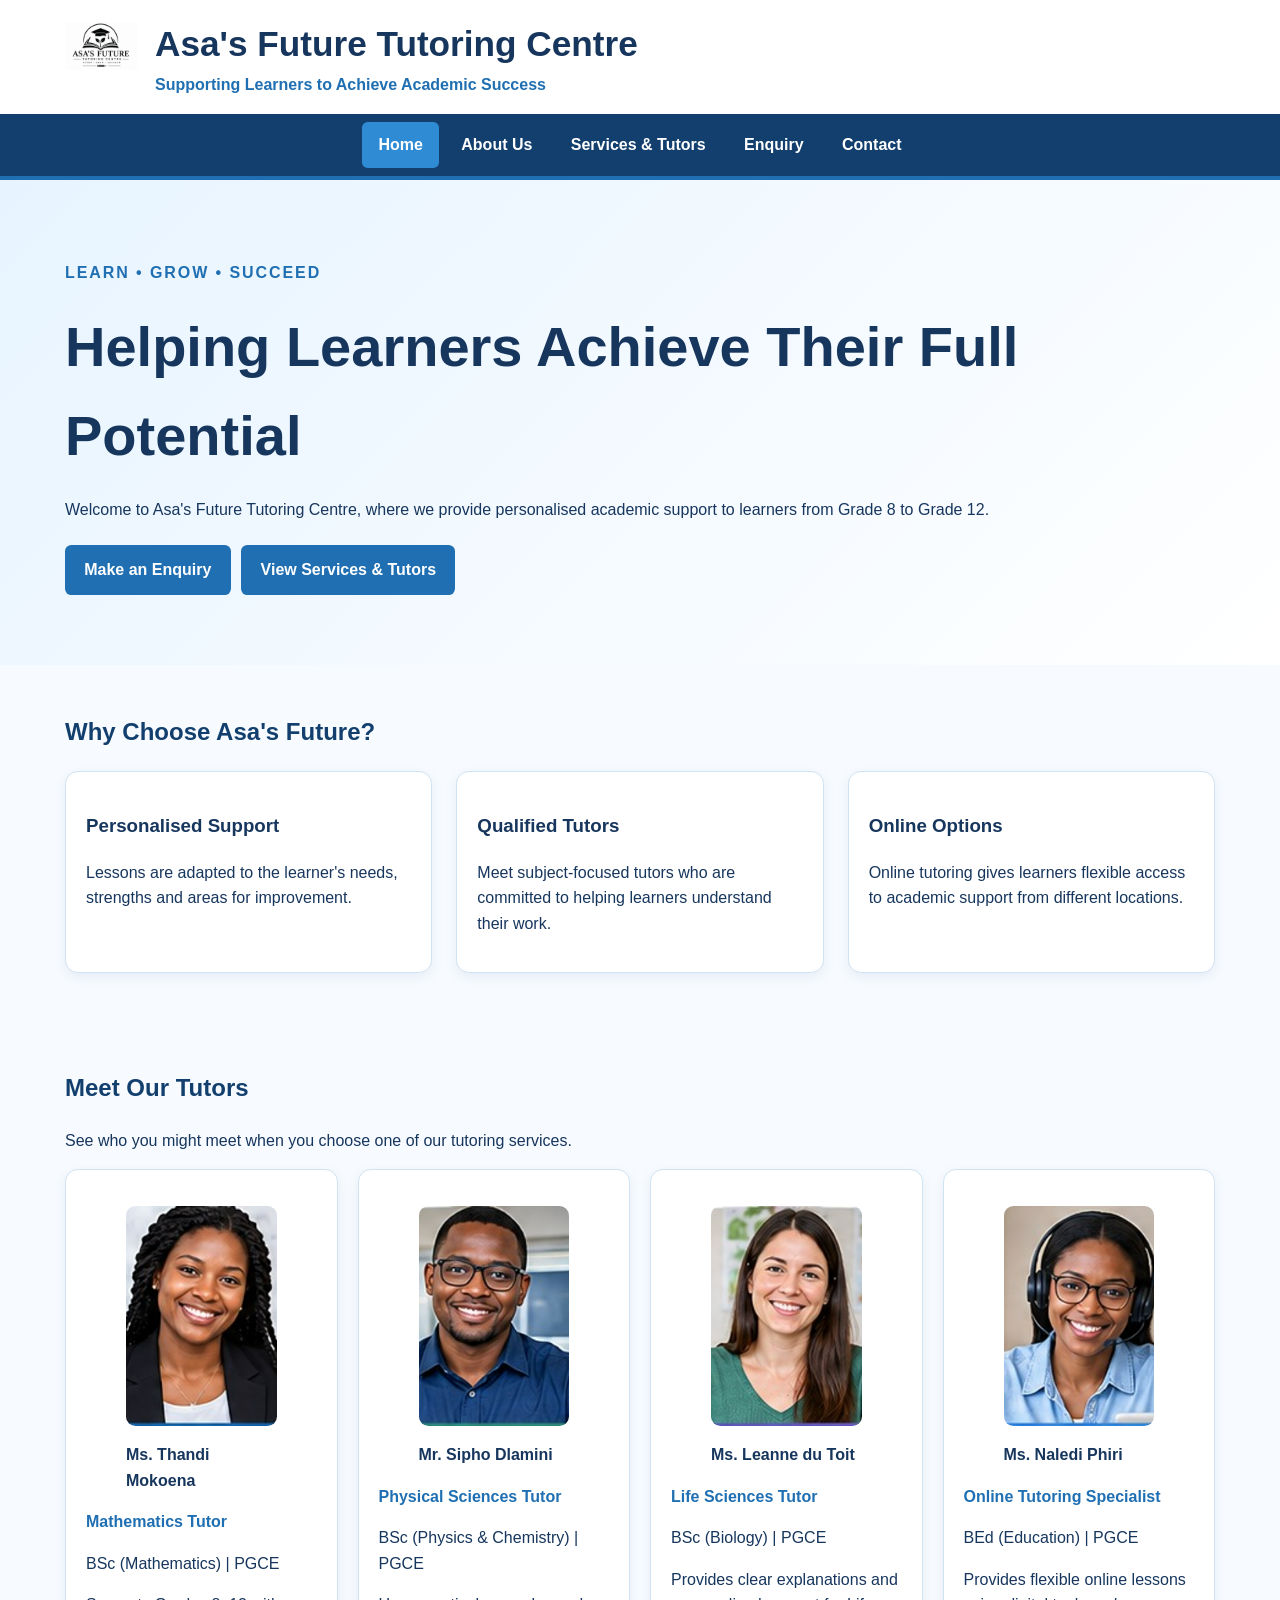
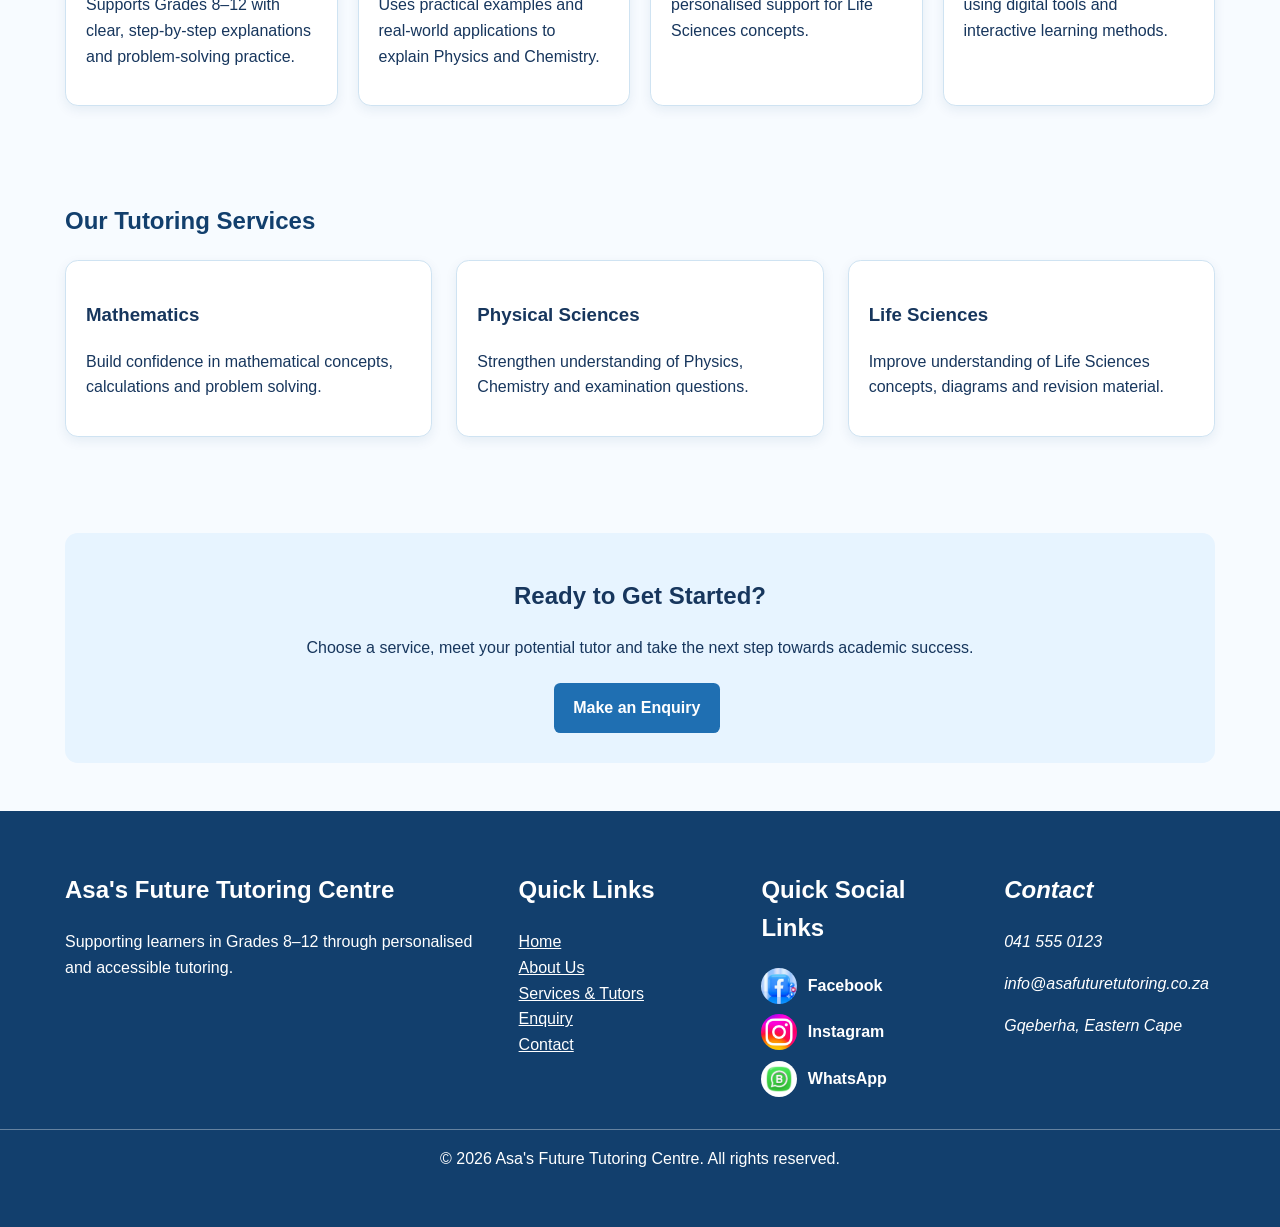
==== index.html @ 8a68419e "fixed the errors" ====
<!-- HTML5 document declaration tells the browser which HTML standard is being used. -->
<!DOCTYPE html>
<!-- The html element contains the complete webpage and declares English as the page language. -->
<html lang="en">
<!-- The head contains page settings, metadata and the link to the shared CSS file. -->
<head>
    <!-- The character set allows the page to display common symbols correctly. -->
    <meta charset="UTF-8">
    <!-- The viewport setting makes the page scale correctly on mobile devices. -->
    <meta name="viewport" content="width=device-width, initial-scale=1.0">
    <!-- This description helps describe the website to search engines and assistive tools. -->
    <meta name="description" content="Asa's Future Tutoring Centre provides Mathematics, Physical Sciences, Life Sciences and Online Tutoring.">
    <!-- The page title appears in the browser tab. -->
    <title>Home | Asa's Future Tutoring Centre</title>
    <!-- The external stylesheet provides all visual styling for this page. -->
    <link rel="stylesheet" href="css/style.css">
    <!-- End of the page metadata and stylesheet section. -->
</head>
<!-- The body contains all visible content displayed to website visitors. -->
<body>
    <!-- The header contains the organisation branding and the main site navigation. -->
    <header class="site-header">
        <div class="container header-inner">
            <!-- The branding groups the logo, organisation name and tagline together. -->
            <div class="branding">
                <!-- The logo is positioned in the top corner of the header and links back to Home. -->
                <a class="corner-logo-link" href="index.html" aria-label="Asa's Future Tutoring Centre Home">
                    <img class="site-logo" src="assets/assets/asa-future-tutoring-logo.png" alt="Asa's Future Tutoring Centre logo">
                </a>
                <!-- The main heading identifies the website organisation. -->
                <h1>Asa's Future Tutoring Centre</h1>
                <!-- The tagline communicates the purpose of the centre. -->
                <p>Supporting Learners to Achieve Academic Success</p>
            </div>
        </div>
        <!-- The navigation element provides links to every main website page. -->
        <nav class="site-nav" aria-label="Main navigation">
            <!-- The hidden checkbox controls the mobile hamburger menu without requiring JavaScript. -->
            <input type="checkbox" id="menu-toggle" class="menu-toggle" aria-label="Open or close navigation menu">
            <!-- The label becomes the three-line hamburger button on smaller screens. -->
            <label for="menu-toggle" class="hamburger" aria-label="Toggle navigation menu">
                <span></span>
                <span></span>
                <span></span>
            </label>
            <!-- The navigation list remains visible on larger screens and opens from the hamburger on mobile. -->
            <div class="container nav-container">
                <ul>
                    <!-- The current page is marked with aria-current for accessibility. -->
                    <li><a href="index.html" aria-current="page">Home</a></li>
                    <li><a href="pages/about.html">About Us</a></li>
                    <li><a href="pages/services.html">Services &amp; Tutors</a></li>
                    <li><a href="pages/enquiry.html">Enquiry</a></li>
                    <li><a href="pages/contact.html">Contact</a></li>
                </ul>
            </div>
        <!-- On small screens, the hamburger control above shows or hides this navigation list. -->
        </nav>
    </header>

    <!-- Main contains the unique content of the home page. -->
    <main>
        <!-- The hero section introduces the centre and provides immediate calls to action. -->
        <section class="hero">
            <div class="container">
                <!-- The slogan gives visitors a short summary of the centre's approach. -->
                <p class="slogan">LEARN • GROW • SUCCEED</p>
                <!-- The main hero heading communicates the website's primary purpose. -->
                <h2>Helping Learners Achieve Their Full Potential</h2>
                <!-- This paragraph explains who the centre supports and what it provides. -->
                <p>Welcome to Asa's Future Tutoring Centre, where we provide personalised academic support to learners from Grade 8 to Grade 12.</p>
                <!-- These links allow visitors to act immediately. -->
                <a class="button" href="pages/enquiry.html">Make an Enquiry</a>
                <a class="button" href="pages/services.html">View Services &amp; Tutors</a>
            </div>
        </section>

        <!-- This section highlights the main benefits of the tutoring centre. -->
        <section class="section">
            <div class="container">
                <h2 class="section-heading">Why Choose Asa's Future?</h2>
                <div class="card-grid">
                    <!-- Each article represents one benefit and uses a semantic HTML element. -->
                    <article class="card">
                        <h3>Personalised Support</h3>
                        <p>Lessons are adapted to the learner's needs, strengths and areas for improvement.</p>
                    </article>
                    <!-- This article represents a self-contained item of information within the current section. -->
                    <article class="card">
                        <h3>Qualified Tutors</h3>
                        <p>Meet subject-focused tutors who are committed to helping learners understand their work.</p>
                    </article>
                    <!-- This article represents a self-contained item of information within the current section. -->
                    <article class="card">
                        <h3>Online Options</h3>
                        <p>Online tutoring gives learners flexible access to academic support from different locations.</p>
                    </article>
                </div>
            </div>
        </section>

        <!-- This section lets learners see the tutors without having to visit another page first. -->
        <section class="section">
            <div class="container">
                <h2 class="section-heading">Meet Our Tutors</h2>
                <p>See who you might meet when you choose one of our tutoring services.</p>
                <div class="tutor-grid">
                    <!-- Mathematics tutor profile. -->
                    <article class="tutor-card">
                        <!-- The figure groups an image with its related caption or visual description. -->
                        <figure>
                            <!-- Click the image to open a larger version for easier viewing. -->
<a class="image-link" href="assets/assets/thandi-mokoena.jpg" target="_blank" rel="noopener" aria-label="View larger image: Portrait of Mathematics tutor Ms. Thandi Mokoena">
    <img src="assets/assets/thandi-mokoena.jpg" alt="Portrait of Mathematics tutor Ms. Thandi Mokoena">
</a>
                            <figcaption>Ms. Thandi Mokoena</figcaption>
                        </figure>
                        <p class="tutor-subject">Mathematics Tutor</p>
                        <p>BSc (Mathematics) | PGCE</p>
                        <p>Supports Grades 8–12 with clear, step-by-step explanations and problem-solving practice.</p>
                    </article>
                    <!-- Physical Sciences tutor profile. -->
                    <article class="tutor-card">
                        <!-- The figure groups an image with its related caption or visual description. -->
                        <figure>
                            <!-- Click the image to open a larger version for easier viewing. -->
<a class="image-link" href="assets/assets/sipho-dlamini.jpg" target="_blank" rel="noopener" aria-label="View larger image: Portrait of Physical Sciences tutor Mr. Sipho Dlamini">
    <img src="assets/assets/sipho-dlamini.jpg" alt="Portrait of Physical Sciences tutor Mr. Sipho Dlamini">
</a>
                            <figcaption>Mr. Sipho Dlamini</figcaption>
                        </figure>
                        <p class="tutor-subject">Physical Sciences Tutor</p>
                        <p>BSc (Physics &amp; Chemistry) | PGCE</p>
                        <p>Uses practical examples and real-world applications to explain Physics and Chemistry.</p>
                    </article>
                    <!-- Life Sciences tutor profile. -->
                    <article class="tutor-card">
                        <!-- The figure groups an image with its related caption or visual description. -->
                        <figure>
                            <!-- Click the image to open a larger version for easier viewing. -->
<a class="image-link" href="assets/assets/leanne-du-toit.jpg" target="_blank" rel="noopener" aria-label="View larger image: Portrait of Life Sciences tutor Ms. Leanne du Toit">
    <img src="assets/assets/leanne-du-toit.jpg" alt="Portrait of Life Sciences tutor Ms. Leanne du Toit">
</a>
                            <figcaption>Ms. Leanne du Toit</figcaption>
                        </figure>
                        <p class="tutor-subject">Life Sciences Tutor</p>
                        <p>BSc (Biology) | PGCE</p>
                        <p>Provides clear explanations and personalised support for Life Sciences concepts.</p>
                    </article>
                    <!-- Online tutoring specialist profile. -->
                    <article class="tutor-card">
                        <!-- The figure groups an image with its related caption or visual description. -->
                        <figure>
                            <!-- Click the image to open a larger version for easier viewing. -->
<a class="image-link" href="assets/assets/naledi-phiri.jpg" target="_blank" rel="noopener" aria-label="View larger image: Portrait of Online Tutoring specialist Ms. Naledi Phiri">
    <img src="assets/assets/naledi-phiri.jpg" alt="Portrait of Online Tutoring specialist Ms. Naledi Phiri">
</a>
                            <figcaption>Ms. Naledi Phiri</figcaption>
                        </figure>
                        <p class="tutor-subject">Online Tutoring Specialist</p>
                        <p>BEd (Education) | PGCE</p>
                        <p>Provides flexible online lessons using digital tools and interactive learning methods.</p>
                    </article>
                </div>
            </div>
        </section>

        <!-- This section gives a short summary of the available services. -->
        <section class="section">
            <div class="container">
                <h2 class="section-heading">Our Tutoring Services</h2>
                <div class="card-grid">
                    <!-- This article represents a self-contained item of information within the current section. -->
                    <article class="card">
                        <h3>Mathematics</h3>
                        <p>Build confidence in mathematical concepts, calculations and problem solving.</p>
                    </article>
                    <!-- This article represents a self-contained item of information within the current section. -->
                    <article class="card">
                        <h3>Physical Sciences</h3>
                        <p>Strengthen understanding of Physics, Chemistry and examination questions.</p>
                    </article>
                    <!-- This article represents a self-contained item of information within the current section. -->
                    <article class="card">
                        <h3>Life Sciences</h3>
                        <p>Improve understanding of Life Sciences concepts, diagrams and revision material.</p>
                    </article>
                </div>
            </div>
        </section>

        <!-- The call-to-action encourages learners and parents to make an enquiry. -->
        <section class="section">
            <div class="container cta-strip">
                <h2>Ready to Get Started?</h2>
                <p>Choose a service, meet your potential tutor and take the next step towards academic success.</p>
                <a class="button" href="pages/enquiry.html">Make an Enquiry</a>
            </div>
        </section>
    </main>

    <!-- The footer contains repeated navigation and contact information. -->
    <footer class="site-footer">
        <div class="container footer-grid">
            <!-- This article explains the organisation briefly in the footer. -->
            <section>
                <h2>Asa's Future Tutoring Centre</h2>
                <p>Supporting learners in Grades 8–12 through personalised and accessible tutoring.</p>
            </section>
            <!-- The footer navigation provides a second way to access important pages. -->
            <nav aria-label="Footer navigation">
                <h2>Quick Links</h2>
                <ul>
                    <li><a href="index.html">Home</a></li>
                    <li><a href="pages/about.html">About Us</a></li>
                    <li><a href="pages/services.html">Services &amp; Tutors</a></li>
                    <li><a href="pages/enquiry.html">Enquiry</a></li>
                    <li><a href="pages/contact.html">Contact</a></li>
                </ul>
            </nav>
            <!-- The address element semantically identifies contact information. -->
            <!-- Quick social media links make the centre's online platforms easy to access from every page. -->
            <section class="footer-social">
                <h2>Quick Social Links</h2>
                <div class="footer-social-links">
                    <!-- Facebook link opens the official Facebook website in a new tab. -->
                    <a href="https://www.facebook.com/" target="_blank" rel="noopener" aria-label="Visit Facebook">
                        <img src="assets/assets/facebook.jpg" alt="Facebook logo">
                        <span>Facebook</span>
                    </a>
                    <!-- Instagram link opens the official Instagram website in a new tab. -->
                    <a href="https://www.instagram.com/" target="_blank" rel="noopener" aria-label="Visit Instagram">
                        <img src="assets/assets/instagram.jpg" alt="Instagram logo">
                        <span>Instagram</span>
                    </a>
                    <!-- WhatsApp link opens the official WhatsApp website in a new tab. -->
                    <a href="https://www.whatsapp.com/" target="_blank" rel="noopener" aria-label="Visit WhatsApp">
                        <img src="assets/assets/whatsapp.jpg" alt="WhatsApp logo">
                        <span>WhatsApp</span>
                    </a>
                </div>
            </section>
            <!-- The address element presents the centre contact information as semantic contact details. -->
            <address>
                <h2>Contact</h2>
                <p>041 555 0123</p>
                <p>info@asafuturetutoring.co.za</p>
                <p>Gqeberha, Eastern Cape</p>
            </address>
        </div>
        <!-- The copyright line identifies the year and organisation. -->
        <p class="copyright">&copy; 2026 Asa's Future Tutoring Centre. All rights reserved.</p>
    </footer>
    <!-- End of all visible webpage content. -->
</body>
<!-- End of the complete HTML document. -->
</html>
---- css/style.css ----
/* ==========================================================
   ASA'S FUTURE TUTORING CENTRE - EXTERNAL STYLE SHEET
   Part 2: CSS styling, layout and responsive design.
   Comments explain the purpose of the main styling sections.
   ========================================================== */

/* Use a predictable box model so padding and borders are included in element widths. */
* {
    box-sizing: border-box;
}

/* Remove the browser's default body margin and set the main typography. */
body {
    margin: 0;
    font-family: Arial, Helvetica, sans-serif;
    line-height: 1.6;
    color: #17365d;
    background: #f7fbff;
}

/* Keep images responsive so they never overflow their containers. */
img {
    max-width: 100%;
    height: auto;
}

/* Create a reusable centered content area for all major page sections. */
.container {
    width: min(92%, 1150px);
    margin: 0 auto;
}

/* Style the site header and make the logo and centre name easy to recognise. */
.site-header {
    background: #ffffff;
    border-bottom: 4px solid #1f6fb2;
}

/* Arrange the header branding using Flexbox. */
.header-inner {
    position: relative;
    display: flex;
    align-items: center;
    justify-content: space-between;
    gap: 2rem;
    min-height: 105px;
    padding: 1rem 0 1rem 90px;
}

/* Position the website logo neatly in the top-left corner of the header. */
.corner-logo-link {
    position: absolute;
    top: 10px;
    left: 0;
    display: block;
    line-height: 0;
    border-radius: 0.5rem;
}

/* Keep the corner logo compact so it works as a site identity icon. */
.site-logo {
    display: block;
    width: 72px;
    height: 72px;
    object-fit: contain;
}

/* Show a clear keyboard focus state around the logo link. */
.corner-logo-link:focus {
    outline: 3px solid #2f8bd3;
    outline-offset: 3px;
}

/* Remove excessive default heading margins in the branding area. */
.branding h1,
.branding p {
    margin: 0;
}

/* Make the organisation name prominent. */
.branding h1 {
    font-size: clamp(1.5rem, 3vw, 2.2rem);
}

/* Style the organisation tagline. */
.branding p {
    color: #1f6fb2;
    font-weight: 700;
}

/* ==========================================================
   RESPONSIVE HAMBURGER NAVIGATION
   The checkbox + label approach keeps the mobile menu usable
   without JavaScript while the full navigation remains visible
   on laptops and larger screens.
   ========================================================== */

/* Hide the menu control on larger screens because the full navigation is already visible. */
.menu-toggle,
.hamburger {
    display: none;
}

/* Keep the navigation container ready for the responsive menu. */
.nav-container {
    position: relative;
}

/* Give the navigation a strong visual identity. */
.site-nav {
    background: #123f6d;
}

/* Use Flexbox to display navigation links horizontally on larger screens. */
.site-nav ul {
    display: flex;
    justify-content: center;
    flex-wrap: wrap;
    gap: 0.4rem;
    list-style: none;
    margin: 0;
    padding: 0.5rem 0;
}

/* Style each navigation link as a clear clickable control. */
.site-nav a {
    display: block;
    padding: 0.65rem 1rem;
    color: #ffffff;
    text-decoration: none;
    font-weight: 700;
    border-radius: 0.35rem;
}

/* Provide hover and keyboard focus feedback for accessibility. */
.site-nav a:hover,
.site-nav a:focus {
    background: #2f8bd3;
    outline: none;
}

/* Highlight the current page in the navigation. */
.site-nav a[aria-current="page"] {
    background: #2f8bd3;
}

/* Create a spacious hero area for important introductory content. */
.hero {
    padding: 4rem 0;
    background: linear-gradient(135deg, #e7f4ff, #ffffff);
}

/* Make hero headings responsive without needing many media queries. */
.hero h2 {
    font-size: clamp(2rem, 5vw, 3.5rem);
    margin: 0 0 0.75rem;
}

/* Style the slogan used in the hero section. */
.slogan {
    font-weight: 800;
    letter-spacing: 0.12em;
    color: #1f6fb2;
}

/* Reusable button styling for calls to action. */
.button {
    display: inline-block;
    padding: 0.75rem 1.2rem;
    background: #1f6fb2;
    color: #ffffff;
    text-decoration: none;
    border-radius: 0.4rem;
    font-weight: 700;
    margin: 0.4rem 0.4rem 0.4rem 0;
}

/* Give buttons a visible hover/focus state. */
.button:hover,
.button:focus {
    background: #123f6d;
    outline: 3px solid #9ed4f5;
}

/* Add consistent vertical spacing to main content sections. */
.section {
    padding: 3rem 0;
}

/* Use a subtle heading style to separate page sections. */
.section-heading {
    margin-top: 0;
    color: #123f6d;
}

/* Create responsive card grids using CSS Grid. */
.card-grid {
    display: grid;
    grid-template-columns: repeat(3, minmax(0, 1fr));
    gap: 1.5rem;
}

/* Make a four-column tutor grid where the screen is wide enough. */
.tutor-grid {
    display: grid;
    grid-template-columns: repeat(4, minmax(0, 1fr));
    gap: 1.25rem;
}

/* Give service and tutor cards a consistent visual treatment. */
.card,
.tutor-card,
.info-card {
    background: #ffffff;
    border: 1px solid #cfe3f2;
    border-radius: 0.8rem;
    padding: 1.25rem;
    box-shadow: 0 4px 12px rgba(18, 63, 109, 0.08);
}

/* Keep tutor portraits the same visual height and crop them neatly. */
.tutor-card img {
    width: 100%;
    height: 220px;
    object-fit: cover;
    border-radius: 0.6rem;
}

/* Style the tutor subject label. */
.tutor-subject {
    color: #1f6fb2;
    font-weight: 800;
}

/* Add a soft highlight to the tutor quote. */
.tutor-quote {
    background: #eef8ff;
    padding: 0.8rem;
    border-left: 4px solid #2f8bd3;
    font-style: italic;
}

/* Keep figure captions readable and compact. */
figcaption {
    margin-top: 0.5rem;
    font-weight: 700;
}

/* Improve the appearance of lists used for values and sitemap items. */
ul,
ol {
    padding-left: 1.4rem;
}

/* Use CSS Grid for the contact and information layouts. */
.info-grid {
    display: grid;
    grid-template-columns: repeat(2, minmax(0, 1fr));
    gap: 1.5rem;
}

/* Style forms so labels and fields are easy to read. */
form {
    background: #ffffff;
    padding: 1.5rem;
    border: 1px solid #cfe3f2;
    border-radius: 0.8rem;
}

/* Give fieldsets a clear grouping boundary. */
fieldset {
    border: 1px solid #cfe3f2;
    border-radius: 0.6rem;
    margin-bottom: 1.25rem;
    padding: 1rem;
}

/* Make the group title visually clear. */
legend {
    padding: 0 0.5rem;
    font-weight: 800;
    color: #123f6d;
}

/* Stack labels and controls cleanly. */
.form-group {
    margin-bottom: 1rem;
}

/* Keep labels visually connected to their form controls. */
label {
    display: block;
    margin-bottom: 0.3rem;
    font-weight: 700;
}

/* Style text fields, selections and text areas consistently. */
input,
select,
textarea {
    width: 100%;
    padding: 0.7rem;
    border: 1px solid #9ebbd1;
    border-radius: 0.4rem;
    font: inherit;
}

/* Allow users to resize only text areas vertically. */
textarea {
    resize: vertical;
}

/* Make the submit button consistent with the site's other calls to action. */
button {
    border: 0;
    cursor: pointer;
}

/* Ensure embedded maps do not exceed the content width. */
.map-frame {
    width: 100%;
    min-height: 380px;
    border: 0;
    border-radius: 0.6rem;
}

/* Arrange social links neatly in a flexible row. */
.social-links {
    display: flex;
    flex-wrap: wrap;
    gap: 1rem;
    align-items: center;
}

/* Keep social media logos compact. */
.social-links img {
    width: 40px;
    height: 40px;
    object-fit: cover;
    border-radius: 50%;
    vertical-align: middle;
}

/* Highlight the tutor call-to-action strip. */
.cta-strip {
    background: #e7f4ff;
    padding: 1.5rem;
    border-radius: 0.8rem;
    text-align: center;
}

/* Style the site footer with a contrasting background. */

/* Remove default list styling from footer navigation. */
.site-footer ul {
    list-style: none;
    margin: 0;
    padding: 0;
}

/* Style quick social links so each platform is easy to identify and click. */
.footer-social-links {
    display: flex;
    flex-direction: column;
    gap: 0.65rem;
}

.footer-social-links a {
    display: inline-flex;
    align-items: center;
    gap: 0.65rem;
    color: #ffffff;
    text-decoration: none;
    font-weight: 700;
}

.footer-social-links img {
    width: 36px;
    height: 36px;
    object-fit: cover;
    border-radius: 50%;
}

.footer-social-links a:hover,
.footer-social-links a:focus {
    text-decoration: underline;
    outline: 2px solid #9ed4f5;
    outline-offset: 3px;
}

.site-footer {
    background: #123f6d;
    color: #ffffff;
    padding: 2.5rem 0;
}

/* Use a four-column footer grid for organisation, navigation, contact and social links. */
.footer-grid {
    display: grid;
    grid-template-columns: 2fr 1fr 1fr 1fr;
    gap: 2rem;
}

/* Keep footer links readable against the dark background. */
.site-footer a {
    color: #ffffff;
}

/* Make the copyright line visually distinct. */
.copyright {
    margin-top: 2rem;
    padding-top: 1rem;
    border-top: 1px solid rgba(255, 255, 255, 0.35);
    text-align: center;
}

/* ==========================================================
   RESPONSIVE BREAKPOINT 1: TABLETS / SMALL LAPTOPS
   The multi-column grids collapse to fewer columns here.
   ========================================================== */
@media (max-width: 950px) {
    .tutor-grid {
        grid-template-columns: repeat(2, minmax(0, 1fr));
    }

    .card-grid {
        grid-template-columns: repeat(2, minmax(0, 1fr));
    }

    .header-inner {
        align-items: flex-start;
        flex-direction: column;
    }

    .footer-grid {
        grid-template-columns: 1fr 1fr;
    }
}

/* ==========================================================
   RESPONSIVE BREAKPOINT 2: MOBILE DEVICES
   The layout becomes one column and navigation becomes vertical.
   ========================================================== */
@media (max-width: 650px) {
    .container {
        width: min(94%, 1150px);
    }

    /* Keep the corner logo visible and give the branding room beside it on small screens. */
    .header-inner {
        min-height: 100px;
        padding-left: 82px;
    }

    .site-logo {
        width: 64px;
        height: 64px;
    }

    .corner-logo-link {
        top: 8px;
    }

    .site-nav ul {
        flex-direction: column;
    }

    .site-nav a {
        text-align: center;
    }

    .tutor-grid,
    .card-grid,
    .info-grid,
    .footer-grid {
        grid-template-columns: 1fr;
    }

    .hero {
        padding: 2.5rem 0;
    }

    .section {
        padding: 2rem 0;
    }
}

/* Mobile navigation breakpoint: phones and narrow tablet screens use a hamburger menu. */
@media (max-width: 700px) {
    /* Show the hamburger button only on smaller screens. */
    .hamburger {
        display: flex;
        width: 46px;
        height: 42px;
        margin: 0.5rem auto;
        padding: 0.55rem;
        flex-direction: column;
        justify-content: center;
        gap: 5px;
        cursor: pointer;
        border: 2px solid #ffffff;
        border-radius: 0.4rem;
        background: #123f6d;
    }

    /* Draw the three lines that visually identify the hamburger button. */
    .hamburger span {
        display: block;
        width: 100%;
        height: 3px;
        background: #ffffff;
        border-radius: 2px;
    }

    /* Make the hamburger keyboard focus visible. */
    .hamburger:focus-within {
        outline: 3px solid #9ed4f5;
        outline-offset: 2px;
    }

    /* Hide the navigation links until the visitor opens the hamburger menu. */
    .site-nav ul {
        display: none;
        flex-direction: column;
        align-items: stretch;
        gap: 0.2rem;
        padding: 0.5rem 0 0.8rem;
    }

    /* Show the navigation links when the hidden checkbox is selected. */
    .menu-toggle:checked + .hamburger + .nav-container ul {
        display: flex;
    }

    /* Give mobile navigation links comfortable touch targets. */
    .site-nav a {
        width: 100%;
        text-align: center;
        padding: 0.8rem 1rem;
    }

    /* Make the header logo and text fit comfortably on narrow screens. */
    .header-inner {
        min-height: 95px;
        padding-left: 78px;
    }

    .site-logo {
        width: 62px;
        height: 62px;
    }

    /* Stack content grids so cards remain readable on phones. */
    .card-grid,
    .tutor-grid,
    .info-grid {
        grid-template-columns: 1fr;
    }
}
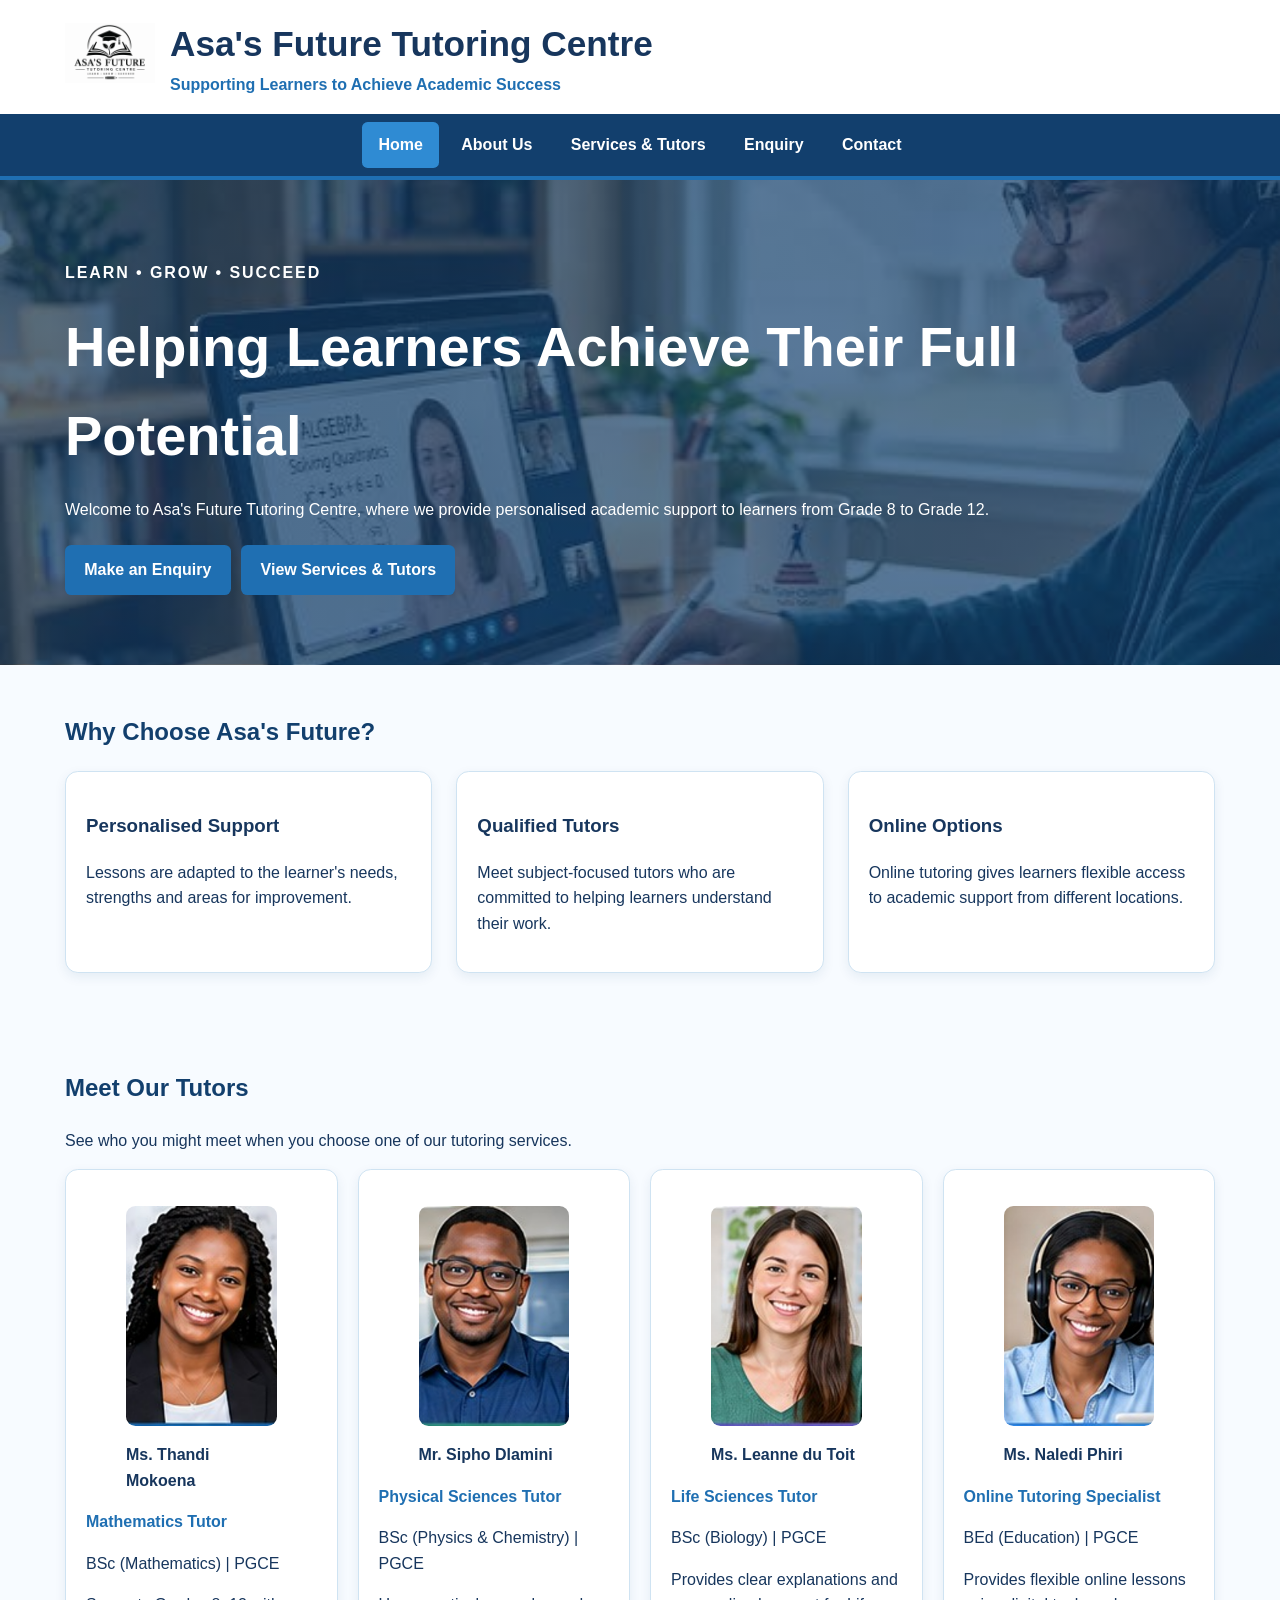
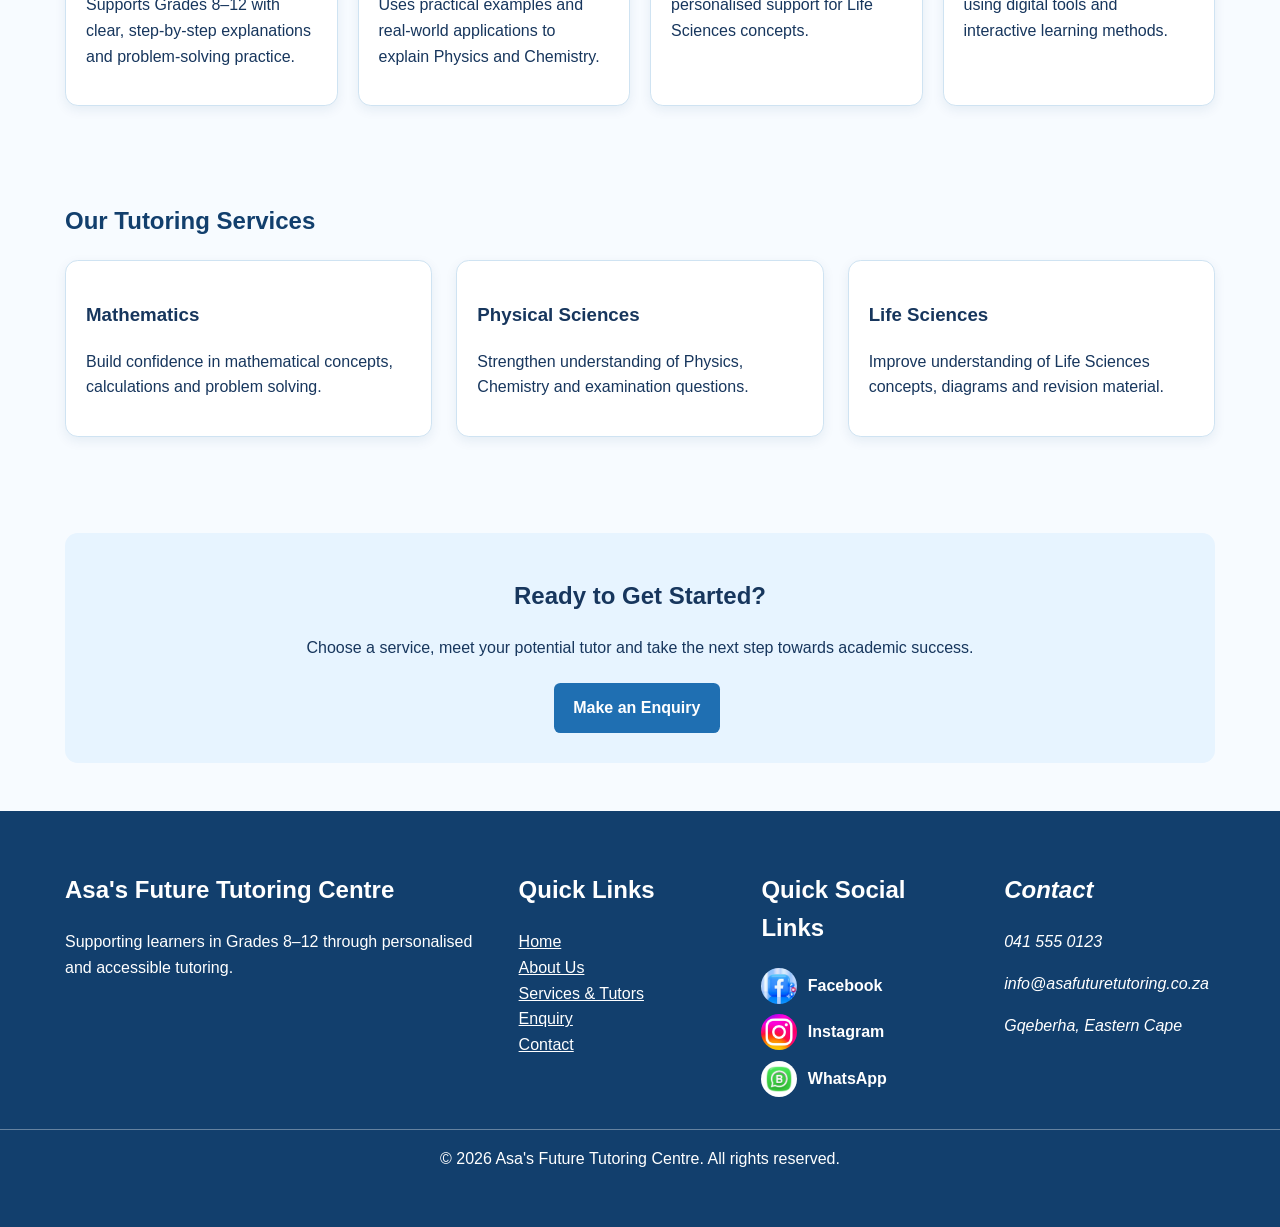
==== commit a839a63e: "Updated index.html" ====
--- a/index.html
+++ b/index.html
@@ -254,4 +254,4 @@
     <!-- End of all visible webpage content. -->
 </body>
 <!-- End of the complete HTML document. -->
-</html>
+
--- a/css/style.css
+++ b/css/style.css
@@ -4,12 +4,20 @@
    Comments explain the purpose of the main styling sections.
    ========================================================== */
 
-/* Use a predictable box model so padding and borders are included in element widths. */
+
+/* ==========================================================
+   GENERAL WEBSITE STYLING
+   ========================================================== */
+
+/* Use a predictable box model so padding and borders are
+   included in element widths. */
 * {
     box-sizing: border-box;
 }
 
-/* Remove the browser's default body margin and set the main typography. */
+
+/* Remove the browser's default body margin and set the
+   main typography. */
 body {
     margin: 0;
     font-family: Arial, Helvetica, sans-serif;
@@ -18,23 +26,34 @@
     background: #f7fbff;
 }
 
-/* Keep images responsive so they never overflow their containers. */
+
+/* Keep images responsive so they never overflow their
+   containers. */
 img {
     max-width: 100%;
     height: auto;
 }
 
-/* Create a reusable centered content area for all major page sections. */
+
+/* Create a reusable centred content area for all major
+   page sections. */
 .container {
     width: min(92%, 1150px);
     margin: 0 auto;
 }
 
-/* Style the site header and make the logo and centre name easy to recognise. */
+
+/* ==========================================================
+   HEADER
+   ========================================================== */
+
+/* Style the site header and make the logo and centre name
+   easy to recognise. */
 .site-header {
     background: #ffffff;
     border-bottom: 4px solid #1f6fb2;
 }
+
 
 /* Arrange the header branding using Flexbox. */
 .header-inner {
@@ -44,26 +63,30 @@
     justify-content: space-between;
     gap: 2rem;
     min-height: 105px;
-    padding: 1rem 0 1rem 90px;
-}
-
-/* Position the website logo neatly in the top-left corner of the header. */
+    padding: 1rem 0 1rem 105px;
+}
+
+
+/* Position the website logo neatly in the top-left corner
+   of the header. */
 .corner-logo-link {
     position: absolute;
-    top: 10px;
+    top: 8px;
     left: 0;
     display: block;
     line-height: 0;
     border-radius: 0.5rem;
 }
 
-/* Keep the corner logo compact so it works as a site identity icon. */
+
+/* Make the top-left logo slightly bigger. */
 .site-logo {
     display: block;
-    width: 72px;
-    height: 72px;
+    width: 90px;
+    height: 90px;
     object-fit: contain;
 }
+
 
 /* Show a clear keyboard focus state around the logo link. */
 .corner-logo-link:focus {
@@ -71,16 +94,20 @@
     outline-offset: 3px;
 }
 
-/* Remove excessive default heading margins in the branding area. */
+
+/* Remove excessive default heading margins in the branding
+   area. */
 .branding h1,
 .branding p {
     margin: 0;
 }
 
+
 /* Make the organisation name prominent. */
 .branding h1 {
     font-size: clamp(1.5rem, 3vw, 2.2rem);
 }
+
 
 /* Style the organisation tagline. */
 .branding p {
@@ -88,30 +115,36 @@
     font-weight: 700;
 }
 
+
 /* ==========================================================
    RESPONSIVE HAMBURGER NAVIGATION
-   The checkbox + label approach keeps the mobile menu usable
-   without JavaScript while the full navigation remains visible
-   on laptops and larger screens.
-   ========================================================== */
-
-/* Hide the menu control on larger screens because the full navigation is already visible. */
+   The checkbox + label approach keeps the mobile menu
+   usable without JavaScript.
+   ========================================================== */
+
+/* Hide the menu control on larger screens because the full
+   navigation is already visible. */
 .menu-toggle,
 .hamburger {
     display: none;
 }
 
-/* Keep the navigation container ready for the responsive menu. */
+
+/* Keep the navigation container ready for the responsive
+   menu. */
 .nav-container {
     position: relative;
 }
+
 
 /* Give the navigation a strong visual identity. */
 .site-nav {
     background: #123f6d;
 }
 
-/* Use Flexbox to display navigation links horizontally on larger screens. */
+
+/* Use Flexbox to display navigation links horizontally on
+   larger screens. */
 .site-nav ul {
     display: flex;
     justify-content: center;
@@ -122,6 +155,7 @@
     padding: 0.5rem 0;
 }
 
+
 /* Style each navigation link as a clear clickable control. */
 .site-nav a {
     display: block;
@@ -132,36 +166,86 @@
     border-radius: 0.35rem;
 }
 
-/* Provide hover and keyboard focus feedback for accessibility. */
+
+/* Provide hover and keyboard focus feedback for
+   accessibility. */
 .site-nav a:hover,
 .site-nav a:focus {
     background: #2f8bd3;
     outline: none;
 }
 
+
 /* Highlight the current page in the navigation. */
 .site-nav a[aria-current="page"] {
     background: #2f8bd3;
 }
 
-/* Create a spacious hero area for important introductory content. */
+
+/* ==========================================================
+   HOME PAGE HERO
+   The Online Tutoring image is used as the background
+   picture for the Home page only.
+   ========================================================== */
+
+/* Create a spacious hero area for important introductory
+   content. */
 .hero {
     padding: 4rem 0;
-    background: linear-gradient(135deg, #e7f4ff, #ffffff);
-}
-
-/* Make hero headings responsive without needing many media queries. */
+
+    /*
+       The first background layer creates a transparent
+       blue overlay.
+
+       The second background layer is the Online Tutoring
+       image.
+
+       Because style.css is inside the css folder and the
+       image is inside assets/assets, ../ moves out of css
+       and then enters the assets/assets folder.
+    */
+    background-image:
+        linear-gradient(
+            rgba(18, 63, 109, 0.70),
+            rgba(18, 63, 109, 0.70)
+        ),
+        url("../assets/assets/online-tutoring.jpg");
+
+    /* Make the image cover the complete hero area. */
+    background-size: cover;
+
+    /* Keep the main part of the image centred. */
+    background-position: center;
+
+    /* Prevent the background image from repeating. */
+    background-repeat: no-repeat;
+
+    /* Makes the hero text readable over the image. */
+    color: #ffffff;
+}
+
+
+/* Make hero headings responsive without needing many
+   media queries. */
 .hero h2 {
     font-size: clamp(2rem, 5vw, 3.5rem);
     margin: 0 0 0.75rem;
 }
+
 
 /* Style the slogan used in the hero section. */
 .slogan {
     font-weight: 800;
     letter-spacing: 0.12em;
-    color: #1f6fb2;
-}
+
+    /* White text improves readability over the image. */
+    color: #ffffff;
+}
+
+
+/* ==========================================================
+   BUTTONS
+   ========================================================== */
 
 /* Reusable button styling for calls to action. */
 .button {
@@ -175,6 +259,7 @@
     margin: 0.4rem 0.4rem 0.4rem 0;
 }
 
+
 /* Give buttons a visible hover/focus state. */
 .button:hover,
 .button:focus {
@@ -182,16 +267,27 @@
     outline: 3px solid #9ed4f5;
 }
 
+
+/* ==========================================================
+   GENERAL CONTENT SECTIONS
+   ========================================================== */
+
 /* Add consistent vertical spacing to main content sections. */
 .section {
     padding: 3rem 0;
 }
+
 
 /* Use a subtle heading style to separate page sections. */
 .section-heading {
     margin-top: 0;
     color: #123f6d;
 }
+
+
+/* ==========================================================
+   CARD LAYOUTS
+   ========================================================== */
 
 /* Create responsive card grids using CSS Grid. */
 .card-grid {
@@ -200,14 +296,18 @@
     gap: 1.5rem;
 }
 
-/* Make a four-column tutor grid where the screen is wide enough. */
+
+/* Make a four-column tutor grid where the screen is wide
+   enough. */
 .tutor-grid {
     display: grid;
     grid-template-columns: repeat(4, minmax(0, 1fr));
     gap: 1.25rem;
 }
 
-/* Give service and tutor cards a consistent visual treatment. */
+
+/* Give service and tutor cards a consistent visual
+   treatment. */
 .card,
 .tutor-card,
 .info-card {
@@ -218,7 +318,9 @@
     box-shadow: 0 4px 12px rgba(18, 63, 109, 0.08);
 }
 
-/* Keep tutor portraits the same visual height and crop them neatly. */
+
+/* Keep tutor portraits the same visual height and crop them
+   neatly. */
 .tutor-card img {
     width: 100%;
     height: 220px;
@@ -226,11 +328,13 @@
     border-radius: 0.6rem;
 }
 
+
 /* Style the tutor subject label. */
 .tutor-subject {
     color: #1f6fb2;
     font-weight: 800;
 }
+
 
 /* Add a soft highlight to the tutor quote. */
 .tutor-quote {
@@ -240,24 +344,41 @@
     font-style: italic;
 }
 
+
 /* Keep figure captions readable and compact. */
 figcaption {
     margin-top: 0.5rem;
     font-weight: 700;
 }
 
-/* Improve the appearance of lists used for values and sitemap items. */
+
+/* ==========================================================
+   LISTS
+   ========================================================== */
+
+/* Improve the appearance of lists used for values and
+   sitemap items. */
 ul,
 ol {
     padding-left: 1.4rem;
 }
 
-/* Use CSS Grid for the contact and information layouts. */
+
+/* ==========================================================
+   INFORMATION / CONTACT LAYOUT
+   ========================================================== */
+
+/* Use CSS Grid for contact and information layouts. */
 .info-grid {
     display: grid;
     grid-template-columns: repeat(2, minmax(0, 1fr));
     gap: 1.5rem;
 }
+
+
+/* ==========================================================
+   FORMS
+   ========================================================== */
 
 /* Style forms so labels and fields are easy to read. */
 form {
@@ -267,6 +388,7 @@
     border-radius: 0.8rem;
 }
 
+
 /* Give fieldsets a clear grouping boundary. */
 fieldset {
     border: 1px solid #cfe3f2;
@@ -275,6 +397,7 @@
     padding: 1rem;
 }
 
+
 /* Make the group title visually clear. */
 legend {
     padding: 0 0.5rem;
@@ -282,10 +405,12 @@
     color: #123f6d;
 }
 
+
 /* Stack labels and controls cleanly. */
 .form-group {
     margin-bottom: 1rem;
 }
+
 
 /* Keep labels visually connected to their form controls. */
 label {
@@ -293,6 +418,7 @@
     margin-bottom: 0.3rem;
     font-weight: 700;
 }
+
 
 /* Style text fields, selections and text areas consistently. */
 input,
@@ -305,16 +431,24 @@
     font: inherit;
 }
 
+
 /* Allow users to resize only text areas vertically. */
 textarea {
     resize: vertical;
 }
 
-/* Make the submit button consistent with the site's other calls to action. */
+
+/* Make the submit button consistent with the site's other
+   calls to action. */
 button {
     border: 0;
     cursor: pointer;
 }
+
+
+/* ==========================================================
+   MAP
+   ========================================================== */
 
 /* Ensure embedded maps do not exceed the content width. */
 .map-frame {
@@ -324,6 +458,11 @@
     border-radius: 0.6rem;
 }
 
+
+/* ==========================================================
+   SOCIAL MEDIA
+   ========================================================== */
+
 /* Arrange social links neatly in a flexible row. */
 .social-links {
     display: flex;
@@ -331,6 +470,7 @@
     gap: 1rem;
     align-items: center;
 }
+
 
 /* Keep social media logos compact. */
 .social-links img {
@@ -341,6 +481,11 @@
     vertical-align: middle;
 }
 
+
+/* ==========================================================
+   CALL TO ACTION
+   ========================================================== */
+
 /* Highlight the tutor call-to-action strip. */
 .cta-strip {
     background: #e7f4ff;
@@ -349,7 +494,10 @@
     text-align: center;
 }
 
-/* Style the site footer with a contrasting background. */
+
+/* ==========================================================
+   FOOTER
+   ========================================================== */
 
 /* Remove default list styling from footer navigation. */
 .site-footer ul {
@@ -358,13 +506,17 @@
     padding: 0;
 }
 
-/* Style quick social links so each platform is easy to identify and click. */
+
+/* Style quick social links so each platform is easy to
+   identify and click. */
 .footer-social-links {
     display: flex;
     flex-direction: column;
     gap: 0.65rem;
 }
 
+
+/* Footer social media links. */
 .footer-social-links a {
     display: inline-flex;
     align-items: center;
@@ -374,6 +526,8 @@
     font-weight: 700;
 }
 
+
+/* Footer social media logos. */
 .footer-social-links img {
     width: 36px;
     height: 36px;
@@ -381,6 +535,8 @@
     border-radius: 50%;
 }
 
+
+/* Footer social link hover and focus state. */
 .footer-social-links a:hover,
 .footer-social-links a:focus {
     text-decoration: underline;
@@ -388,23 +544,29 @@
     outline-offset: 3px;
 }
 
+
+/* Style the site footer with a contrasting background. */
 .site-footer {
     background: #123f6d;
     color: #ffffff;
     padding: 2.5rem 0;
 }
 
-/* Use a four-column footer grid for organisation, navigation, contact and social links. */
+
+/* Use a four-column footer grid for organisation,
+   navigation, contact and social links. */
 .footer-grid {
     display: grid;
     grid-template-columns: 2fr 1fr 1fr 1fr;
     gap: 2rem;
 }
 
+
 /* Keep footer links readable against the dark background. */
 .site-footer a {
     color: #ffffff;
 }
+
 
 /* Make the copyright line visually distinct. */
 .copyright {
@@ -414,61 +576,90 @@
     text-align: center;
 }
 
-/* ==========================================================
-   RESPONSIVE BREAKPOINT 1: TABLETS / SMALL LAPTOPS
-   The multi-column grids collapse to fewer columns here.
-   ========================================================== */
+
+/* ==========================================================
+   RESPONSIVE BREAKPOINT 1
+   TABLETS / SMALL LAPTOPS
+   ========================================================== */
+
+/* The multi-column grids collapse to fewer columns here. */
 @media (max-width: 950px) {
+
+    /* Display two tutor cards per row. */
     .tutor-grid {
         grid-template-columns: repeat(2, minmax(0, 1fr));
     }
 
+
+    /* Display two general cards per row. */
     .card-grid {
         grid-template-columns: repeat(2, minmax(0, 1fr));
     }
 
+
+    /* Adjust the header for smaller screens. */
     .header-inner {
         align-items: flex-start;
         flex-direction: column;
     }
 
+
+    /* Reduce footer columns. */
     .footer-grid {
         grid-template-columns: 1fr 1fr;
     }
 }
 
-/* ==========================================================
-   RESPONSIVE BREAKPOINT 2: MOBILE DEVICES
-   The layout becomes one column and navigation becomes vertical.
-   ========================================================== */
+
+/* ==========================================================
+   RESPONSIVE BREAKPOINT 2
+   MOBILE DEVICES
+   ========================================================== */
+
+/* The layout becomes one column and navigation becomes
+   vertical. */
 @media (max-width: 650px) {
+
+    /* Make the main container slightly wider on phones. */
     .container {
         width: min(94%, 1150px);
     }
 
-    /* Keep the corner logo visible and give the branding room beside it on small screens. */
+
+    /* Keep the larger logo visible and give the branding
+       room beside it. */
     .header-inner {
-        min-height: 100px;
-        padding-left: 82px;
-    }
-
+        min-height: 115px;
+        padding-left: 100px;
+    }
+
+
+    /* Slightly reduce the logo on smaller devices. */
     .site-logo {
-        width: 64px;
-        height: 64px;
-    }
-
+        width: 75px;
+        height: 75px;
+    }
+
+
+    /* Keep the logo in the top-left position. */
     .corner-logo-link {
         top: 8px;
     }
 
+
+    /* Stack navigation links vertically. */
     .site-nav ul {
         flex-direction: column;
     }
 
+
+    /* Centre mobile navigation links. */
     .site-nav a {
         text-align: center;
     }
 
+
+    /* Change all major grids to one column. */
     .tutor-grid,
     .card-grid,
     .info-grid,
@@ -476,17 +667,27 @@
         grid-template-columns: 1fr;
     }
 
+
+    /* Reduce hero spacing on mobile. */
     .hero {
         padding: 2.5rem 0;
     }
 
+
+    /* Reduce section spacing on mobile. */
     .section {
         padding: 2rem 0;
     }
 }
 
-/* Mobile navigation breakpoint: phones and narrow tablet screens use a hamburger menu. */
+
+/* ==========================================================
+   MOBILE HAMBURGER NAVIGATION
+   Phones and narrow tablet screens use a hamburger menu.
+   ========================================================== */
+
 @media (max-width: 700px) {
+
     /* Show the hamburger button only on smaller screens. */
     .hamburger {
         display: flex;
@@ -503,7 +704,9 @@
         background: #123f6d;
     }
 
-    /* Draw the three lines that visually identify the hamburger button. */
+
+    /* Draw the three lines that visually identify the
+       hamburger button. */
     .hamburger span {
         display: block;
         width: 100%;
@@ -512,13 +715,16 @@
         border-radius: 2px;
     }
 
+
     /* Make the hamburger keyboard focus visible. */
     .hamburger:focus-within {
         outline: 3px solid #9ed4f5;
         outline-offset: 2px;
     }
 
-    /* Hide the navigation links until the visitor opens the hamburger menu. */
+
+    /* Hide the navigation links until the visitor opens
+       the hamburger menu. */
     .site-nav ul {
         display: none;
         flex-direction: column;
@@ -527,33 +733,42 @@
         padding: 0.5rem 0 0.8rem;
     }
 
-    /* Show the navigation links when the hidden checkbox is selected. */
+
+    /* Show the navigation links when the hidden checkbox
+       is selected. */
     .menu-toggle:checked + .hamburger + .nav-container ul {
         display: flex;
     }
 
-    /* Give mobile navigation links comfortable touch targets. */
+
+    /* Give mobile navigation links comfortable touch
+       targets. */
     .site-nav a {
         width: 100%;
         text-align: center;
         padding: 0.8rem 1rem;
     }
 
-    /* Make the header logo and text fit comfortably on narrow screens. */
+
+    /* Make the larger logo and text fit comfortably on
+       narrow screens. */
     .header-inner {
-        min-height: 95px;
-        padding-left: 78px;
-    }
-
+        min-height: 105px;
+        padding-left: 92px;
+    }
+
+
+    /* Keep the logo visible on mobile. */
     .site-logo {
-        width: 62px;
-        height: 62px;
-    }
-
-    /* Stack content grids so cards remain readable on phones. */
+        width: 75px;
+        height: 75px;
+    }
+
+
+    /* Stack content grids on phones. */
     .card-grid,
     .tutor-grid,
     .info-grid {
         grid-template-columns: 1fr;
     }
-}
+}
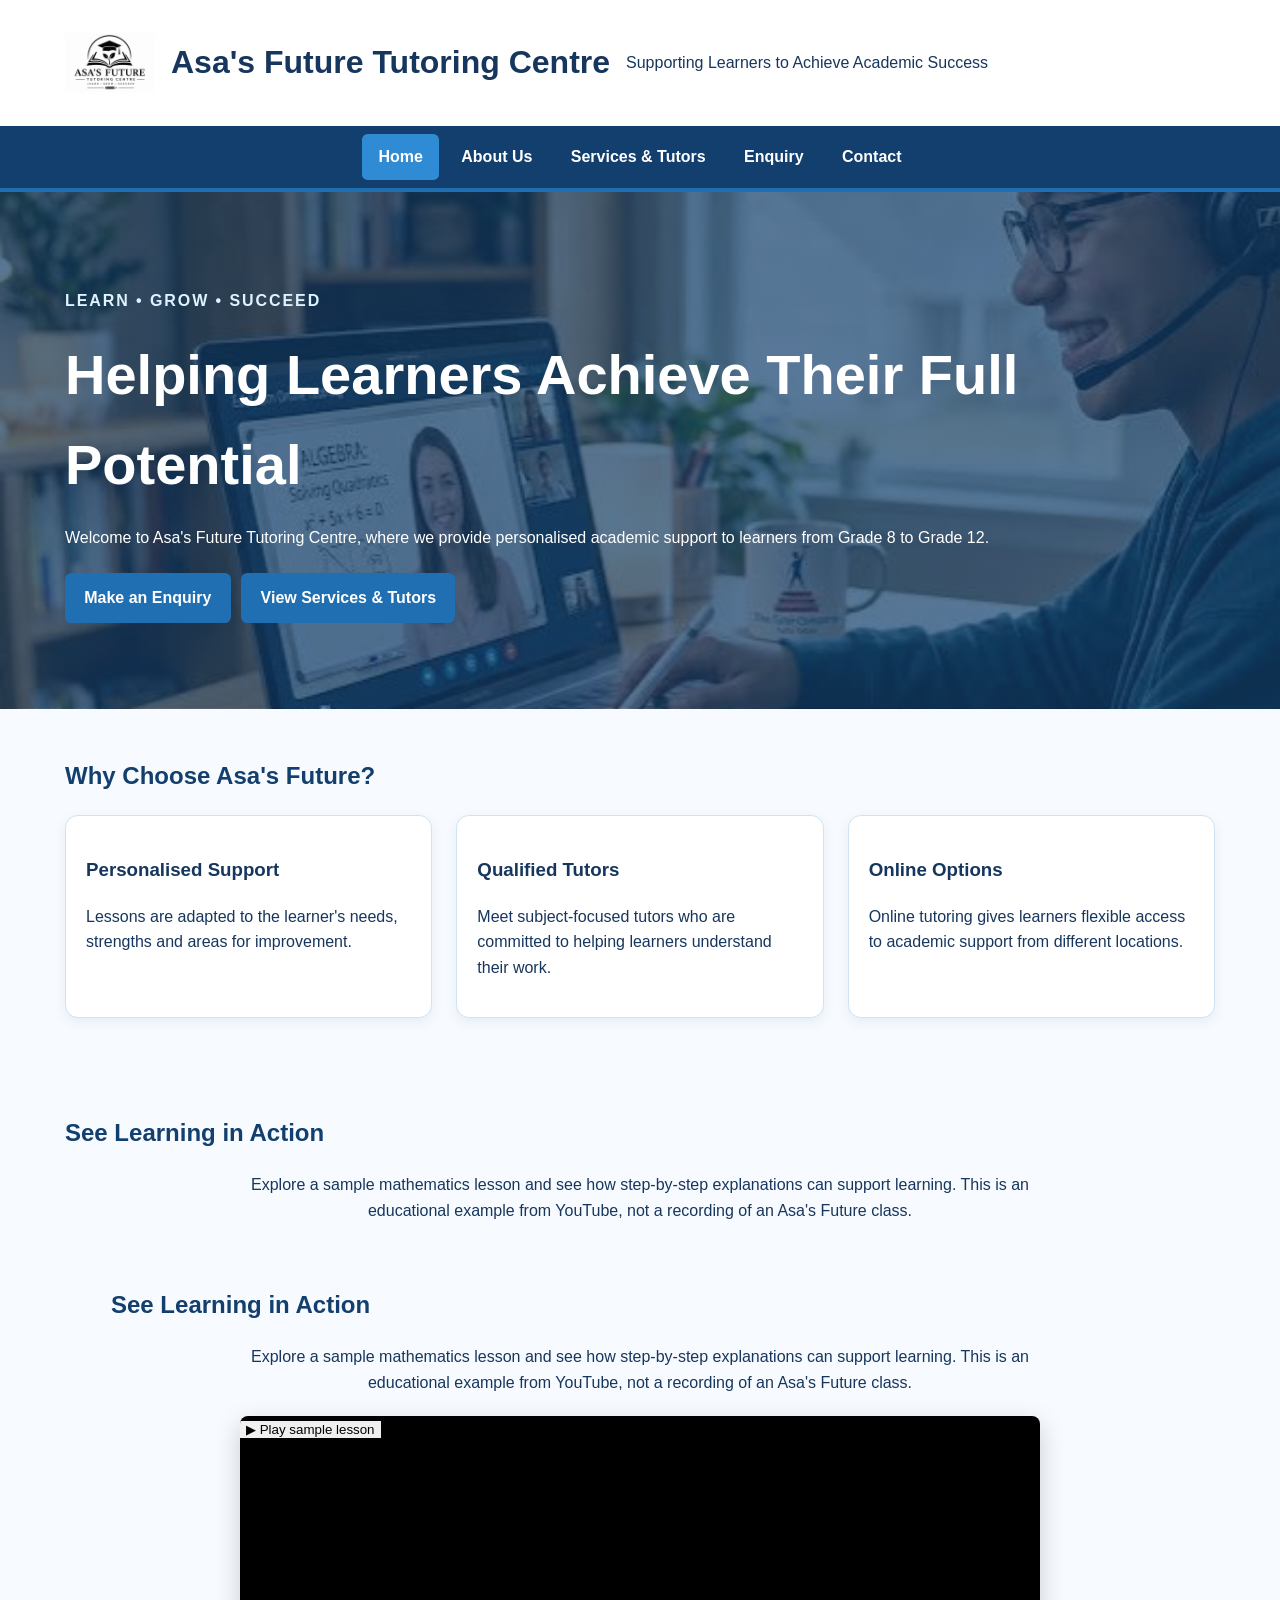
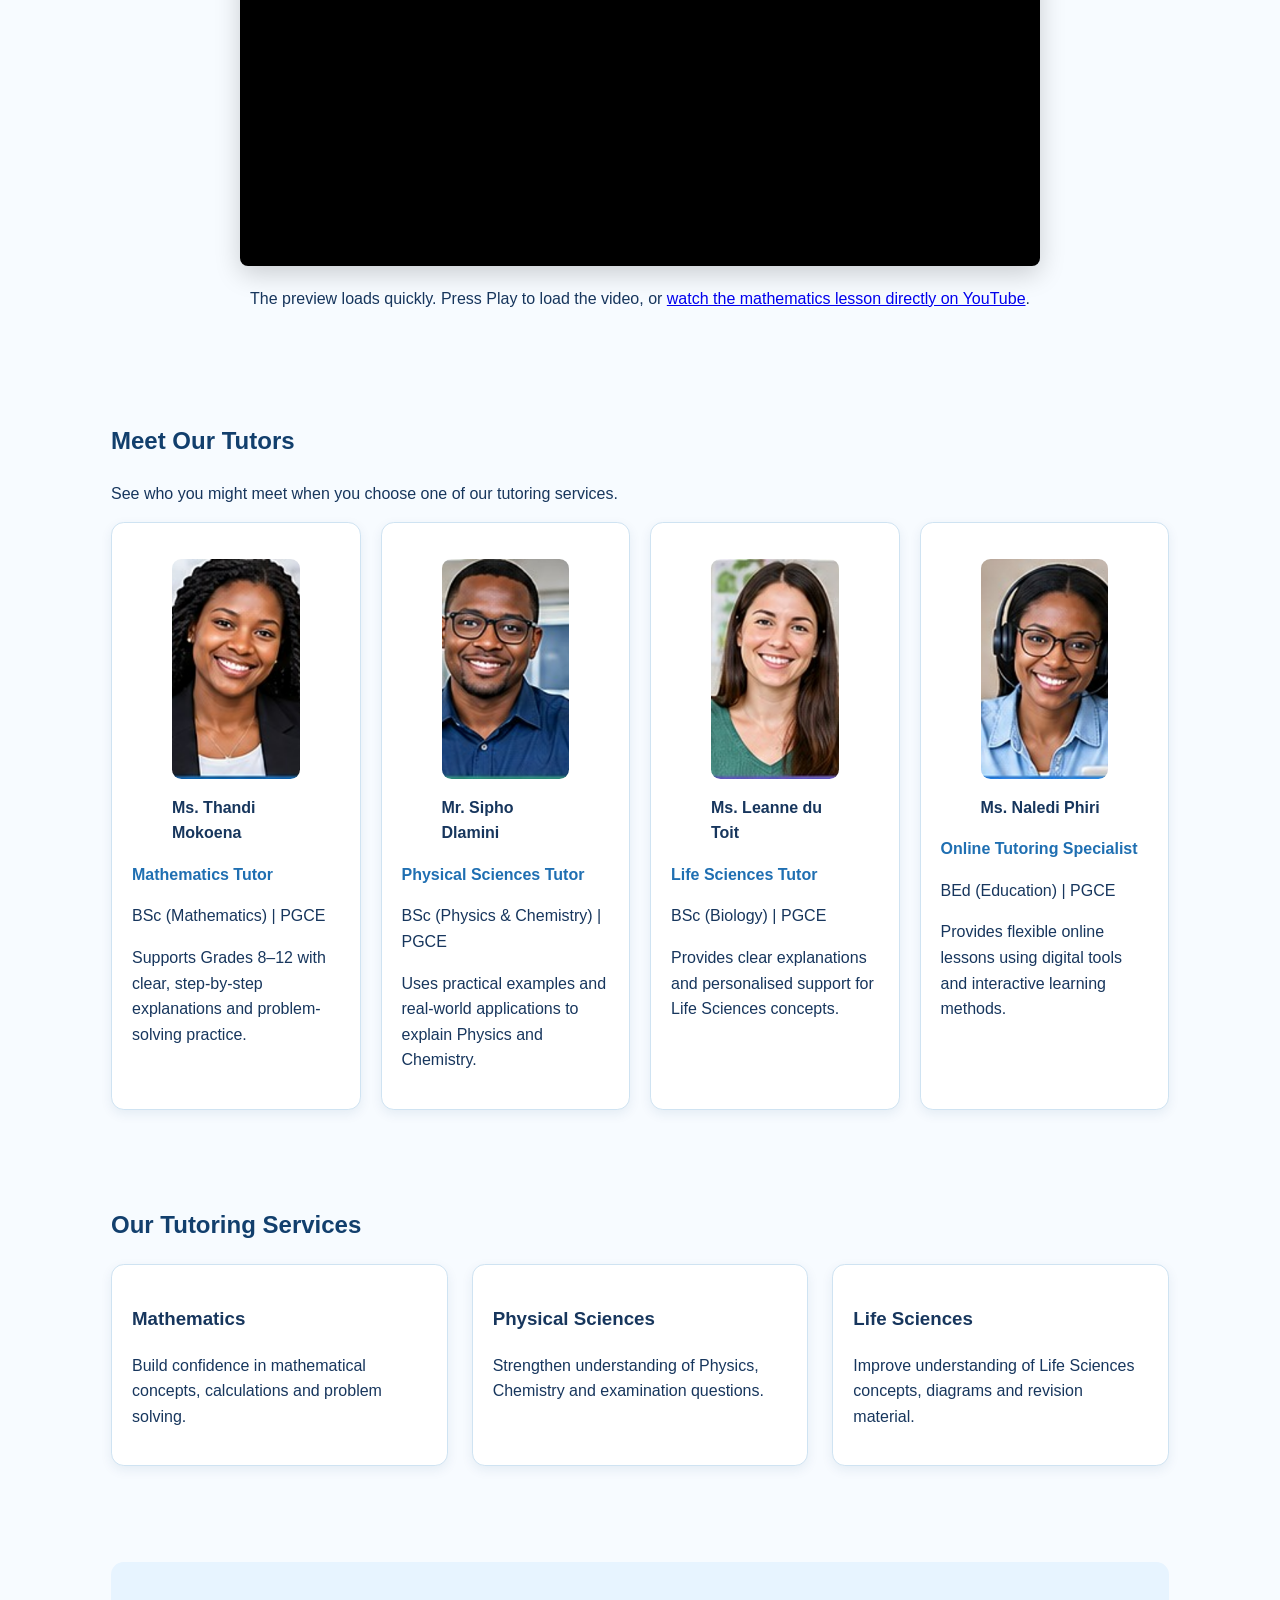
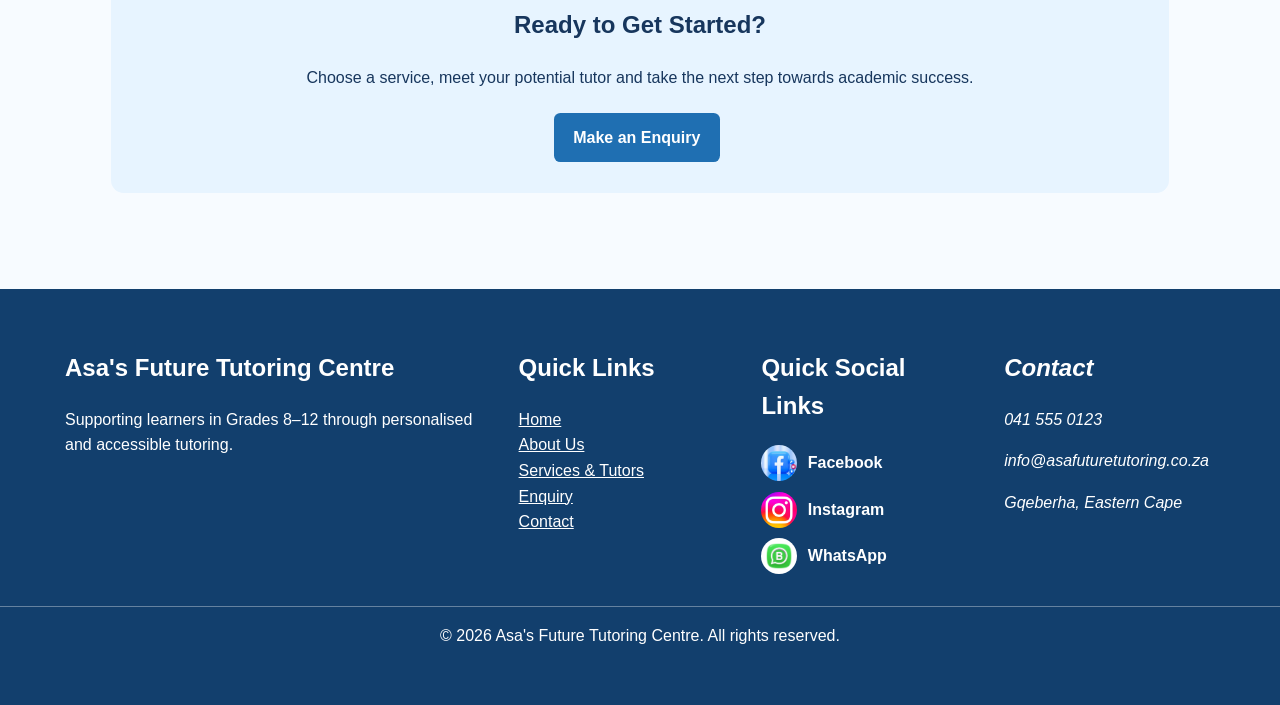
==== commit c9a068c5: "Updated index.html" ====
--- a/index.html
+++ b/index.html
@@ -1,52 +1,66 @@
+
 <!-- HTML5 document declaration tells the browser which HTML standard is being used. -->
 <!DOCTYPE html>
 <!-- The html element contains the complete webpage and declares English as the page language. -->
 <html lang="en">
+
 <!-- The head contains page settings, metadata and the link to the shared CSS file. -->
 <head>
     <!-- The character set allows the page to display common symbols correctly. -->
     <meta charset="UTF-8">
+
     <!-- The viewport setting makes the page scale correctly on mobile devices. -->
     <meta name="viewport" content="width=device-width, initial-scale=1.0">
+
     <!-- This description helps describe the website to search engines and assistive tools. -->
     <meta name="description" content="Asa's Future Tutoring Centre provides Mathematics, Physical Sciences, Life Sciences and Online Tutoring.">
+
     <!-- The page title appears in the browser tab. -->
     <title>Home | Asa's Future Tutoring Centre</title>
+
     <!-- The external stylesheet provides all visual styling for this page. -->
     <link rel="stylesheet" href="css/style.css">
-    <!-- End of the page metadata and stylesheet section. -->
 </head>
+
 <!-- The body contains all visible content displayed to website visitors. -->
 <body>
+
     <!-- The header contains the organisation branding and the main site navigation. -->
     <header class="site-header">
         <div class="container header-inner">
+
             <!-- The branding groups the logo, organisation name and tagline together. -->
             <div class="branding">
-                <!-- The logo is positioned in the top corner of the header and links back to Home. -->
+
+                <!-- The logo links back to the Home page. -->
                 <a class="corner-logo-link" href="index.html" aria-label="Asa's Future Tutoring Centre Home">
                     <img class="site-logo" src="assets/assets/asa-future-tutoring-logo.png" alt="Asa's Future Tutoring Centre logo">
                 </a>
+
                 <!-- The main heading identifies the website organisation. -->
                 <h1>Asa's Future Tutoring Centre</h1>
+
                 <!-- The tagline communicates the purpose of the centre. -->
                 <p>Supporting Learners to Achieve Academic Success</p>
             </div>
         </div>
+
         <!-- The navigation element provides links to every main website page. -->
         <nav class="site-nav" aria-label="Main navigation">
+
             <!-- The hidden checkbox controls the mobile hamburger menu without requiring JavaScript. -->
             <input type="checkbox" id="menu-toggle" class="menu-toggle" aria-label="Open or close navigation menu">
-            <!-- The label becomes the three-line hamburger button on smaller screens. -->
+
+            <!-- The label becomes the hamburger button on smaller screens. -->
             <label for="menu-toggle" class="hamburger" aria-label="Toggle navigation menu">
                 <span></span>
                 <span></span>
                 <span></span>
             </label>
-            <!-- The navigation list remains visible on larger screens and opens from the hamburger on mobile. -->
+
+            <!-- The navigation list provides links to the main website pages. -->
             <div class="container nav-container">
                 <ul>
-                    <!-- The current page is marked with aria-current for accessibility. -->
                     <li><a href="index.html" aria-current="page">Home</a></li>
                     <li><a href="pages/about.html">About Us</a></li>
                     <li><a href="pages/services.html">Services &amp; Tutors</a></li>
@@ -54,22 +68,24 @@
                     <li><a href="pages/contact.html">Contact</a></li>
                 </ul>
             </div>
-        <!-- On small screens, the hamburger control above shows or hides this navigation list. -->
         </nav>
     </header>
 
     <!-- Main contains the unique content of the home page. -->
     <main>
+
         <!-- The hero section introduces the centre and provides immediate calls to action. -->
         <section class="hero">
             <div class="container">
-                <!-- The slogan gives visitors a short summary of the centre's approach. -->
                 <p class="slogan">LEARN • GROW • SUCCEED</p>
-                <!-- The main hero heading communicates the website's primary purpose. -->
+
                 <h2>Helping Learners Achieve Their Full Potential</h2>
-                <!-- This paragraph explains who the centre supports and what it provides. -->
-                <p>Welcome to Asa's Future Tutoring Centre, where we provide personalised academic support to learners from Grade 8 to Grade 12.</p>
-                <!-- These links allow visitors to act immediately. -->
+
+                <p>
+                    Welcome to Asa's Future Tutoring Centre, where we provide
+                    personalised academic support to learners from Grade 8 to Grade 12.
+                </p>
+
                 <a class="button" href="pages/enquiry.html">Make an Enquiry</a>
                 <a class="button" href="pages/services.html">View Services &amp; Tutors</a>
             </div>
@@ -79,88 +95,170 @@
         <section class="section">
             <div class="container">
                 <h2 class="section-heading">Why Choose Asa's Future?</h2>
+
                 <div class="card-grid">
-                    <!-- Each article represents one benefit and uses a semantic HTML element. -->
+
+                    <!-- This article describes personalised tutoring support. -->
                     <article class="card">
                         <h3>Personalised Support</h3>
-                        <p>Lessons are adapted to the learner's needs, strengths and areas for improvement.</p>
-                    </article>
-                    <!-- This article represents a self-contained item of information within the current section. -->
+                        <p>
+                            Lessons are adapted to the learner's needs, strengths
+                            and areas for improvement.
+                        </p>
+                    </article>
+
+                    <!-- This article describes the tutors. -->
                     <article class="card">
                         <h3>Qualified Tutors</h3>
-                        <p>Meet subject-focused tutors who are committed to helping learners understand their work.</p>
-                    </article>
-                    <!-- This article represents a self-contained item of information within the current section. -->
+                        <p>
+                            Meet subject-focused tutors who are committed to
+                            helping learners understand their work.
+                        </p>
+                    </article>
+
+                    <!-- This article describes online tutoring. -->
                     <article class="card">
                         <h3>Online Options</h3>
-                        <p>Online tutoring gives learners flexible access to academic support from different locations.</p>
-                    </article>
-                </div>
-            </div>
-        </section>
-
-        <!-- This section lets learners see the tutors without having to visit another page first. -->
+                        <p>
+                            Online tutoring gives learners flexible access to
+                            academic support from different locations.
+                        </p>
+                    </article>
+
+                </div>
+            </div>
+        </section>
+
+        <!-- YouTube educational video section. -->
+        <section class="section video-section" aria-labelledby="learning-video-heading">
+            <div class="container">
+
+                <h2 class="section-heading" id="learning-video-heading">
+                    See Learning in Action
+                </h2>
+
+                <p class="video-intro">
+                    Explore a sample mathematics lesson and see how step-by-step
+                    explanations can support learning. This is an educational
+                    example from YouTube, not a recording of an Asa's Future class.
+                </p>
+
+                <!-- This responsive YouTube embed gives visitors a sample of the type of
+                  mathematics learning supported by the centre. -->
+        <section class="section video-section" aria-labelledby="learning-video-heading">
+            <div class="container">
+                <h2 class="section-heading" id="learning-video-heading">See Learning in Action</h2>
+                <p class="video-intro">Explore a sample mathematics lesson and see how step-by-step explanations can support learning.
+                     This is an educational example from YouTube, not a recording of an Asa's Future class.</p>
+                <!-- Lightweight video preview: the YouTube player loads only after the visitor presses Play. -->
+                <div class="video-frame video-preview" data-video-id="MoWkK2nTFxw">
+                    <button class="video-play-button" type="button" aria-label="Play sample mathematics lesson">
+                        <img src="https://i.ytimg.com/vi/MoWkK2nTFxw/hqdefault.jpg" 
+                        alt="Preview of a sample mathematics lesson" loading="lazy" decoding="async" onerror="this.style.display='none'">
+                        <span class="video-play-icon" aria-hidden="true">▶</span>
+                        <span class="video-play-label">Play sample lesson</span>
+                    </button>
+                </div>
+                <p class="video-fallback">The preview loads quickly. Press Play to load the video, or <a href="https://www.youtube.com/watch?v=MoWkK2nTFxw" target="_blank" rel="noopener noreferrer">watch the mathematics lesson directly on YouTube</a>.</p>
+            </div>
+        </section>
+
+
+        <!-- This section lets learners see the tutors on the home page. -->
         <section class="section">
             <div class="container">
                 <h2 class="section-heading">Meet Our Tutors</h2>
-                <p>See who you might meet when you choose one of our tutoring services.</p>
+
+                <p>
+                    See who you might meet when you choose one of our tutoring services.
+                </p>
+
                 <div class="tutor-grid">
+
                     <!-- Mathematics tutor profile. -->
                     <article class="tutor-card">
-                        <!-- The figure groups an image with its related caption or visual description. -->
                         <figure>
-                            <!-- Click the image to open a larger version for easier viewing. -->
-<a class="image-link" href="assets/assets/thandi-mokoena.jpg" target="_blank" rel="noopener" aria-label="View larger image: Portrait of Mathematics tutor Ms. Thandi Mokoena">
-    <img src="assets/assets/thandi-mokoena.jpg" alt="Portrait of Mathematics tutor Ms. Thandi Mokoena">
-</a>
+                            <a class="image-link"
+                               href="assets/assets/thandi-mokoena.jpg"
+                               target="_blank"
+                               rel="noopener"
+                               aria-label="View larger image: Portrait of Mathematics tutor Ms. Thandi Mokoena">
+                                <img src="assets/assets/thandi-mokoena.jpg" alt="Portrait of Mathematics tutor Ms. Thandi Mokoena">
+                            </a>
                             <figcaption>Ms. Thandi Mokoena</figcaption>
                         </figure>
+
                         <p class="tutor-subject">Mathematics Tutor</p>
                         <p>BSc (Mathematics) | PGCE</p>
-                        <p>Supports Grades 8–12 with clear, step-by-step explanations and problem-solving practice.</p>
-                    </article>
+                        <p>
+                            Supports Grades 8–12 with clear, step-by-step
+                            explanations and problem-solving practice.
+                        </p>
+                    </article>
+
                     <!-- Physical Sciences tutor profile. -->
                     <article class="tutor-card">
-                        <!-- The figure groups an image with its related caption or visual description. -->
                         <figure>
-                            <!-- Click the image to open a larger version for easier viewing. -->
-<a class="image-link" href="assets/assets/sipho-dlamini.jpg" target="_blank" rel="noopener" aria-label="View larger image: Portrait of Physical Sciences tutor Mr. Sipho Dlamini">
-    <img src="assets/assets/sipho-dlamini.jpg" alt="Portrait of Physical Sciences tutor Mr. Sipho Dlamini">
-</a>
+                            <a class="image-link"
+                               href="assets/assets/sipho-dlamini.jpg"
+                               target="_blank"
+                               rel="noopener"
+                               aria-label="View larger image: Portrait of Physical Sciences tutor Mr. Sipho Dlamini">
+                                <img src="assets/assets/sipho-dlamini.jpg" alt="Portrait of Physical Sciences tutor Mr. Sipho Dlamini">
+                            </a>
                             <figcaption>Mr. Sipho Dlamini</figcaption>
                         </figure>
+
                         <p class="tutor-subject">Physical Sciences Tutor</p>
                         <p>BSc (Physics &amp; Chemistry) | PGCE</p>
-                        <p>Uses practical examples and real-world applications to explain Physics and Chemistry.</p>
-                    </article>
+                        <p>
+                            Uses practical examples and real-world applications
+                            to explain Physics and Chemistry.
+                        </p>
+                    </article>
+
                     <!-- Life Sciences tutor profile. -->
                     <article class="tutor-card">
-                        <!-- The figure groups an image with its related caption or visual description. -->
                         <figure>
-                            <!-- Click the image to open a larger version for easier viewing. -->
-<a class="image-link" href="assets/assets/leanne-du-toit.jpg" target="_blank" rel="noopener" aria-label="View larger image: Portrait of Life Sciences tutor Ms. Leanne du Toit">
-    <img src="assets/assets/leanne-du-toit.jpg" alt="Portrait of Life Sciences tutor Ms. Leanne du Toit">
-</a>
+                            <a class="image-link"
+                               href="assets/assets/leanne-du-toit.jpg"
+                               target="_blank"
+                               rel="noopener"
+                               aria-label="View larger image: Portrait of Life Sciences tutor Ms. Leanne du Toit">
+                                <img src="assets/assets/leanne-du-toit.jpg" alt="Portrait of Life Sciences tutor Ms. Leanne du Toit">
+                            </a>
                             <figcaption>Ms. Leanne du Toit</figcaption>
                         </figure>
+
                         <p class="tutor-subject">Life Sciences Tutor</p>
                         <p>BSc (Biology) | PGCE</p>
-                        <p>Provides clear explanations and personalised support for Life Sciences concepts.</p>
-                    </article>
+                        <p>
+                            Provides clear explanations and personalised
+                            support for Life Sciences concepts.
+                        </p>
+                    </article>
+
                     <!-- Online tutoring specialist profile. -->
                     <article class="tutor-card">
-                        <!-- The figure groups an image with its related caption or visual description. -->
                         <figure>
-                            <!-- Click the image to open a larger version for easier viewing. -->
-<a class="image-link" href="assets/assets/naledi-phiri.jpg" target="_blank" rel="noopener" aria-label="View larger image: Portrait of Online Tutoring specialist Ms. Naledi Phiri">
-    <img src="assets/assets/naledi-phiri.jpg" alt="Portrait of Online Tutoring specialist Ms. Naledi Phiri">
-</a>
+                            <a class="image-link"
+                               href="assets/assets/naledi-phiri.jpg"
+                               target="_blank"
+                               rel="noopener"
+                               aria-label="View larger image: Portrait of Online Tutoring specialist Ms. Naledi Phiri">
+                                <img src="assets/assets/naledi-phiri.jpg" alt="Portrait of Online Tutoring specialist Ms. Naledi Phiri">
+                            </a>
                             <figcaption>Ms. Naledi Phiri</figcaption>
                         </figure>
+
                         <p class="tutor-subject">Online Tutoring Specialist</p>
                         <p>BEd (Education) | PGCE</p>
-                        <p>Provides flexible online lessons using digital tools and interactive learning methods.</p>
-                    </article>
+                        <p>
+                            Provides flexible online lessons using digital
+                            tools and interactive learning methods.
+                        </p>
+                    </article>
+
                 </div>
             </div>
         </section>
@@ -169,22 +267,33 @@
         <section class="section">
             <div class="container">
                 <h2 class="section-heading">Our Tutoring Services</h2>
+
                 <div class="card-grid">
-                    <!-- This article represents a self-contained item of information within the current section. -->
+
                     <article class="card">
                         <h3>Mathematics</h3>
-                        <p>Build confidence in mathematical concepts, calculations and problem solving.</p>
-                    </article>
-                    <!-- This article represents a self-contained item of information within the current section. -->
+                        <p>
+                            Build confidence in mathematical concepts,
+                            calculations and problem solving.
+                        </p>
+                    </article>
+
                     <article class="card">
                         <h3>Physical Sciences</h3>
-                        <p>Strengthen understanding of Physics, Chemistry and examination questions.</p>
-                    </article>
-                    <!-- This article represents a self-contained item of information within the current section. -->
+                        <p>
+                            Strengthen understanding of Physics, Chemistry
+                            and examination questions.
+                        </p>
+                    </article>
+
                     <article class="card">
                         <h3>Life Sciences</h3>
-                        <p>Improve understanding of Life Sciences concepts, diagrams and revision material.</p>
-                    </article>
+                        <p>
+                            Improve understanding of Life Sciences concepts,
+                            diagrams and revision material.
+                        </p>
+                    </article>
+
                 </div>
             </div>
         </section>
@@ -193,21 +302,32 @@
         <section class="section">
             <div class="container cta-strip">
                 <h2>Ready to Get Started?</h2>
-                <p>Choose a service, meet your potential tutor and take the next step towards academic success.</p>
+
+                <p>
+                    Choose a service, meet your potential tutor and take the
+                    next step towards academic success.
+                </p>
+
                 <a class="button" href="pages/enquiry.html">Make an Enquiry</a>
             </div>
         </section>
+
     </main>
 
     <!-- The footer contains repeated navigation and contact information. -->
     <footer class="site-footer">
         <div class="container footer-grid">
-            <!-- This article explains the organisation briefly in the footer. -->
+
+            <!-- Organisation information. -->
             <section>
                 <h2>Asa's Future Tutoring Centre</h2>
-                <p>Supporting learners in Grades 8–12 through personalised and accessible tutoring.</p>
+                <p>
+                    Supporting learners in Grades 8–12 through personalised
+                    and accessible tutoring.
+                </p>
             </section>
-            <!-- The footer navigation provides a second way to access important pages. -->
+
+            <!-- Footer navigation provides another way to access important pages. -->
             <nav aria-label="Footer navigation">
                 <h2>Quick Links</h2>
                 <ul>
@@ -218,40 +338,54 @@
                     <li><a href="pages/contact.html">Contact</a></li>
                 </ul>
             </nav>
-            <!-- The address element semantically identifies contact information. -->
-            <!-- Quick social media links make the centre's online platforms easy to access from every page. -->
+
+            <!-- Quick social media links. -->
             <section class="footer-social">
                 <h2>Quick Social Links</h2>
+
                 <div class="footer-social-links">
-                    <!-- Facebook link opens the official Facebook website in a new tab. -->
-                    <a href="https://www.facebook.com/" target="_blank" rel="noopener" aria-label="Visit Facebook">
+                    <a href="https://www.facebook.com/"
+                       target="_blank"
+                       rel="noopener noreferrer"
+                       aria-label="Visit Facebook">
                         <img src="assets/assets/facebook.jpg" alt="Facebook logo">
                         <span>Facebook</span>
                     </a>
-                    <!-- Instagram link opens the official Instagram website in a new tab. -->
-                    <a href="https://www.instagram.com/" target="_blank" rel="noopener" aria-label="Visit Instagram">
+
+                    <a href="https://www.instagram.com/"
+                       target="_blank"
+                       rel="noopener noreferrer"
+                       aria-label="Visit Instagram">
                         <img src="assets/assets/instagram.jpg" alt="Instagram logo">
                         <span>Instagram</span>
                     </a>
-                    <!-- WhatsApp link opens the official WhatsApp website in a new tab. -->
-                    <a href="https://www.whatsapp.com/" target="_blank" rel="noopener" aria-label="Visit WhatsApp">
+
+                    <a href="https://www.whatsapp.com/"
+                       target="_blank"
+                       rel="noopener noreferrer"
+                       aria-label="Visit WhatsApp">
                         <img src="assets/assets/whatsapp.jpg" alt="WhatsApp logo">
                         <span>WhatsApp</span>
                     </a>
                 </div>
             </section>
-            <!-- The address element presents the centre contact information as semantic contact details. -->
+
+            <!-- The address element presents contact information semantically. -->
             <address>
                 <h2>Contact</h2>
                 <p>041 555 0123</p>
                 <p>info@asafuturetutoring.co.za</p>
                 <p>Gqeberha, Eastern Cape</p>
             </address>
+
         </div>
+
         <!-- The copyright line identifies the year and organisation. -->
-        <p class="copyright">&copy; 2026 Asa's Future Tutoring Centre. All rights reserved.</p>
+        <p class="copyright">
+            &copy; 2026 Asa's Future Tutoring Centre. All rights reserved.
+        </p>
     </footer>
-    <!-- End of all visible webpage content. -->
+
 </body>
-<!-- End of the complete HTML document. -->
-
+</html>
+
--- a/css/style.css
+++ b/css/style.css
@@ -4,20 +4,12 @@
    Comments explain the purpose of the main styling sections.
    ========================================================== */
 
-
-/* ==========================================================
-   GENERAL WEBSITE STYLING
-   ========================================================== */
-
-/* Use a predictable box model so padding and borders are
-   included in element widths. */
+/* Use a predictable box model so padding and borders are included in element widths. */
 * {
     box-sizing: border-box;
 }
 
-
-/* Remove the browser's default body margin and set the
-   main typography. */
+/* Remove the browser's default body margin and set the main typography. */
 body {
     margin: 0;
     font-family: Arial, Helvetica, sans-serif;
@@ -26,60 +18,49 @@
     background: #f7fbff;
 }
 
-
-/* Keep images responsive so they never overflow their
-   containers. */
+/* Keep images responsive so they never overflow their containers. */
 img {
     max-width: 100%;
     height: auto;
 }
 
-
-/* Create a reusable centred content area for all major
-   page sections. */
+/* Create a reusable centered content area for all major page sections. */
 .container {
     width: min(92%, 1150px);
     margin: 0 auto;
 }
 
-
-/* ==========================================================
-   HEADER
-   ========================================================== */
-
-/* Style the site header and make the logo and centre name
-   easy to recognise. */
+/* Style the site header and keep the logo, centre name and slogan together. */
 .site-header {
     background: #ffffff;
     border-bottom: 4px solid #1f6fb2;
 }
 
-
-/* Arrange the header branding using Flexbox. */
+/* Place the logo and organisation text in one horizontal branding row. */
 .header-inner {
-    position: relative;
     display: flex;
     align-items: center;
-    justify-content: space-between;
-    gap: 2rem;
-    min-height: 105px;
-    padding: 1rem 0 1rem 105px;
-}
-
-
-/* Position the website logo neatly in the top-left corner
-   of the header. */
+    min-height: 120px;
+    padding: 1rem 0;
+}
+
+/* Keep the logo and text together across the header. */
+.branding {
+    display: flex;
+    align-items: center;
+    gap: 1rem;
+    width: 100%;
+}
+
+/* The logo is a clickable link back to Home. */
 .corner-logo-link {
-    position: absolute;
-    top: 8px;
-    left: 0;
     display: block;
+    flex: 0 0 auto;
     line-height: 0;
     border-radius: 0.5rem;
 }
 
-
-/* Make the top-left logo slightly bigger. */
+/* Make the logo clearly visible beside the organisation name. */
 .site-logo {
     display: block;
     width: 90px;
@@ -87,64 +68,59 @@
     object-fit: contain;
 }
 
-
 /* Show a clear keyboard focus state around the logo link. */
 .corner-logo-link:focus {
     outline: 3px solid #2f8bd3;
     outline-offset: 3px;
 }
 
-
-/* Remove excessive default heading margins in the branding
-   area. */
-.branding h1,
-.branding p {
+/* Stack the organisation name and slogan beside the logo. */
+.branding-text {
+    display: flex;
+    flex-direction: column;
+    justify-content: center;
+}
+
+/* Make the organisation name prominent. */
+.branding-text h1 {
     margin: 0;
-}
-
-
-/* Make the organisation name prominent. */
-.branding h1 {
+    color: #123f6d;
     font-size: clamp(1.5rem, 3vw, 2.2rem);
-}
-
-
-/* Style the organisation tagline. */
-.branding p {
+    line-height: 1.2;
+}
+
+/* Place the slogan directly underneath the organisation name. */
+.branding-text p {
+    margin: 0.35rem 0 0;
     color: #1f6fb2;
     font-weight: 700;
-}
-
+    font-size: clamp(0.9rem, 1.8vw, 1.05rem);
+}
 
 /* ==========================================================
    RESPONSIVE HAMBURGER NAVIGATION
-   The checkbox + label approach keeps the mobile menu
-   usable without JavaScript.
+   The checkbox + label approach keeps the mobile menu usable
+   without JavaScript while the full navigation remains visible
+   on laptops and larger screens.
    ========================================================== */
 
-/* Hide the menu control on larger screens because the full
-   navigation is already visible. */
+/* Hide the menu control on larger screens because the full navigation is already visible. */
 .menu-toggle,
 .hamburger {
     display: none;
 }
 
-
-/* Keep the navigation container ready for the responsive
-   menu. */
+/* Keep the navigation container ready for the responsive menu. */
 .nav-container {
     position: relative;
 }
-
 
 /* Give the navigation a strong visual identity. */
 .site-nav {
     background: #123f6d;
 }
 
-
-/* Use Flexbox to display navigation links horizontally on
-   larger screens. */
+/* Use Flexbox to display navigation links horizontally on larger screens. */
 .site-nav ul {
     display: flex;
     justify-content: center;
@@ -155,7 +131,6 @@
     padding: 0.5rem 0;
 }
 
-
 /* Style each navigation link as a clear clickable control. */
 .site-nav a {
     display: block;
@@ -166,86 +141,53 @@
     border-radius: 0.35rem;
 }
 
-
-/* Provide hover and keyboard focus feedback for
-   accessibility. */
+/* Provide hover and keyboard focus feedback for accessibility. */
 .site-nav a:hover,
 .site-nav a:focus {
     background: #2f8bd3;
     outline: none;
 }
 
-
 /* Highlight the current page in the navigation. */
 .site-nav a[aria-current="page"] {
     background: #2f8bd3;
 }
 
-
-/* ==========================================================
-   HOME PAGE HERO
-   The Online Tutoring image is used as the background
-   picture for the Home page only.
-   ========================================================== */
-
-/* Create a spacious hero area for important introductory
-   content. */
+/* Create a spacious hero area for important introductory content. */
 .hero {
-    padding: 4rem 0;
-
-    /*
-       The first background layer creates a transparent
-       blue overlay.
-
-       The second background layer is the Online Tutoring
-       image.
-
-       Because style.css is inside the css folder and the
-       image is inside assets/assets, ../ moves out of css
-       and then enters the assets/assets folder.
-    */
+    position: relative;
+    padding: 5rem 0;
     background-image:
-        linear-gradient(
-            rgba(18, 63, 109, 0.70),
-            rgba(18, 63, 109, 0.70)
-        ),
+        linear-gradient(rgba(18, 63, 109, 0.70), rgba(18, 63, 109, 0.70)),
         url("../assets/assets/online-tutoring.jpg");
-
-    /* Make the image cover the complete hero area. */
     background-size: cover;
-
-    /* Keep the main part of the image centred. */
     background-position: center;
-
-    /* Prevent the background image from repeating. */
     background-repeat: no-repeat;
-
-    /* Makes the hero text readable over the image. */
     color: #ffffff;
 }
 
-
-/* Make hero headings responsive without needing many
-   media queries. */
+/* Keep hero text readable over the photographic background. */
+.hero h2,
+.hero p {
+    color: #ffffff;
+}
+
+.hero .slogan {
+    color: #dff2ff;
+}
+
+/* Make hero headings responsive without needing many media queries. */
 .hero h2 {
     font-size: clamp(2rem, 5vw, 3.5rem);
     margin: 0 0 0.75rem;
 }
-
 
 /* Style the slogan used in the hero section. */
 .slogan {
     font-weight: 800;
     letter-spacing: 0.12em;
-
-    /* White text improves readability over the image. */
-    color: #ffffff;
-}
-
-
-/* ==========================================================
-   BUTTONS
-   ========================================================== */
+    color: #1f6fb2;
+}
 
 /* Reusable button styling for calls to action. */
 .button {
@@ -259,7 +201,6 @@
     margin: 0.4rem 0.4rem 0.4rem 0;
 }
 
-
 /* Give buttons a visible hover/focus state. */
 .button:hover,
 .button:focus {
@@ -267,27 +208,16 @@
     outline: 3px solid #9ed4f5;
 }
 
-
-/* ==========================================================
-   GENERAL CONTENT SECTIONS
-   ========================================================== */
-
 /* Add consistent vertical spacing to main content sections. */
 .section {
     padding: 3rem 0;
 }
-
 
 /* Use a subtle heading style to separate page sections. */
 .section-heading {
     margin-top: 0;
     color: #123f6d;
 }
-
-
-/* ==========================================================
-   CARD LAYOUTS
-   ========================================================== */
 
 /* Create responsive card grids using CSS Grid. */
 .card-grid {
@@ -296,18 +226,14 @@
     gap: 1.5rem;
 }
 
-
-/* Make a four-column tutor grid where the screen is wide
-   enough. */
+/* Make a four-column tutor grid where the screen is wide enough. */
 .tutor-grid {
     display: grid;
     grid-template-columns: repeat(4, minmax(0, 1fr));
     gap: 1.25rem;
 }
 
-
-/* Give service and tutor cards a consistent visual
-   treatment. */
+/* Give service and tutor cards a consistent visual treatment. */
 .card,
 .tutor-card,
 .info-card {
@@ -318,9 +244,7 @@
     box-shadow: 0 4px 12px rgba(18, 63, 109, 0.08);
 }
 
-
-/* Keep tutor portraits the same visual height and crop them
-   neatly. */
+/* Keep tutor portraits the same visual height and crop them neatly. */
 .tutor-card img {
     width: 100%;
     height: 220px;
@@ -328,13 +252,11 @@
     border-radius: 0.6rem;
 }
 
-
 /* Style the tutor subject label. */
 .tutor-subject {
     color: #1f6fb2;
     font-weight: 800;
 }
-
 
 /* Add a soft highlight to the tutor quote. */
 .tutor-quote {
@@ -344,41 +266,24 @@
     font-style: italic;
 }
 
-
 /* Keep figure captions readable and compact. */
 figcaption {
     margin-top: 0.5rem;
     font-weight: 700;
 }
 
-
-/* ==========================================================
-   LISTS
-   ========================================================== */
-
-/* Improve the appearance of lists used for values and
-   sitemap items. */
+/* Improve the appearance of lists used for values and sitemap items. */
 ul,
 ol {
     padding-left: 1.4rem;
 }
 
-
-/* ==========================================================
-   INFORMATION / CONTACT LAYOUT
-   ========================================================== */
-
-/* Use CSS Grid for contact and information layouts. */
+/* Use CSS Grid for the contact and information layouts. */
 .info-grid {
     display: grid;
     grid-template-columns: repeat(2, minmax(0, 1fr));
     gap: 1.5rem;
 }
-
-
-/* ==========================================================
-   FORMS
-   ========================================================== */
 
 /* Style forms so labels and fields are easy to read. */
 form {
@@ -388,7 +293,6 @@
     border-radius: 0.8rem;
 }
 
-
 /* Give fieldsets a clear grouping boundary. */
 fieldset {
     border: 1px solid #cfe3f2;
@@ -397,7 +301,6 @@
     padding: 1rem;
 }
 
-
 /* Make the group title visually clear. */
 legend {
     padding: 0 0.5rem;
@@ -405,12 +308,10 @@
     color: #123f6d;
 }
 
-
 /* Stack labels and controls cleanly. */
 .form-group {
     margin-bottom: 1rem;
 }
-
 
 /* Keep labels visually connected to their form controls. */
 label {
@@ -418,7 +319,6 @@
     margin-bottom: 0.3rem;
     font-weight: 700;
 }
-
 
 /* Style text fields, selections and text areas consistently. */
 input,
@@ -431,24 +331,16 @@
     font: inherit;
 }
 
-
 /* Allow users to resize only text areas vertically. */
 textarea {
     resize: vertical;
 }
 
-
-/* Make the submit button consistent with the site's other
-   calls to action. */
+/* Make the submit button consistent with the site's other calls to action. */
 button {
     border: 0;
     cursor: pointer;
 }
-
-
-/* ==========================================================
-   MAP
-   ========================================================== */
 
 /* Ensure embedded maps do not exceed the content width. */
 .map-frame {
@@ -458,11 +350,6 @@
     border-radius: 0.6rem;
 }
 
-
-/* ==========================================================
-   SOCIAL MEDIA
-   ========================================================== */
-
 /* Arrange social links neatly in a flexible row. */
 .social-links {
     display: flex;
@@ -470,7 +357,6 @@
     gap: 1rem;
     align-items: center;
 }
-
 
 /* Keep social media logos compact. */
 .social-links img {
@@ -481,11 +367,6 @@
     vertical-align: middle;
 }
 
-
-/* ==========================================================
-   CALL TO ACTION
-   ========================================================== */
-
 /* Highlight the tutor call-to-action strip. */
 .cta-strip {
     background: #e7f4ff;
@@ -494,10 +375,7 @@
     text-align: center;
 }
 
-
-/* ==========================================================
-   FOOTER
-   ========================================================== */
+/* Style the site footer with a contrasting background. */
 
 /* Remove default list styling from footer navigation. */
 .site-footer ul {
@@ -506,17 +384,13 @@
     padding: 0;
 }
 
-
-/* Style quick social links so each platform is easy to
-   identify and click. */
+/* Style quick social links so each platform is easy to identify and click. */
 .footer-social-links {
     display: flex;
     flex-direction: column;
     gap: 0.65rem;
 }
 
-
-/* Footer social media links. */
 .footer-social-links a {
     display: inline-flex;
     align-items: center;
@@ -526,8 +400,6 @@
     font-weight: 700;
 }
 
-
-/* Footer social media logos. */
 .footer-social-links img {
     width: 36px;
     height: 36px;
@@ -535,8 +407,6 @@
     border-radius: 50%;
 }
 
-
-/* Footer social link hover and focus state. */
 .footer-social-links a:hover,
 .footer-social-links a:focus {
     text-decoration: underline;
@@ -544,29 +414,23 @@
     outline-offset: 3px;
 }
 
-
-/* Style the site footer with a contrasting background. */
 .site-footer {
     background: #123f6d;
     color: #ffffff;
     padding: 2.5rem 0;
 }
 
-
-/* Use a four-column footer grid for organisation,
-   navigation, contact and social links. */
+/* Use a four-column footer grid for organisation, navigation, contact and social links. */
 .footer-grid {
     display: grid;
     grid-template-columns: 2fr 1fr 1fr 1fr;
     gap: 2rem;
 }
 
-
 /* Keep footer links readable against the dark background. */
 .site-footer a {
     color: #ffffff;
 }
-
 
 /* Make the copyright line visually distinct. */
 .copyright {
@@ -576,90 +440,61 @@
     text-align: center;
 }
 
-
 /* ==========================================================
-   RESPONSIVE BREAKPOINT 1
-   TABLETS / SMALL LAPTOPS
+   RESPONSIVE BREAKPOINT 1: TABLETS / SMALL LAPTOPS
+   The multi-column grids collapse to fewer columns here.
    ========================================================== */
-
-/* The multi-column grids collapse to fewer columns here. */
 @media (max-width: 950px) {
-
-    /* Display two tutor cards per row. */
     .tutor-grid {
         grid-template-columns: repeat(2, minmax(0, 1fr));
     }
 
-
-    /* Display two general cards per row. */
     .card-grid {
         grid-template-columns: repeat(2, minmax(0, 1fr));
     }
 
-
-    /* Adjust the header for smaller screens. */
     .header-inner {
         align-items: flex-start;
         flex-direction: column;
     }
 
-
-    /* Reduce footer columns. */
     .footer-grid {
         grid-template-columns: 1fr 1fr;
     }
 }
 
-
 /* ==========================================================
-   RESPONSIVE BREAKPOINT 2
-   MOBILE DEVICES
+   RESPONSIVE BREAKPOINT 2: MOBILE DEVICES
+   The layout becomes one column and navigation becomes vertical.
    ========================================================== */
-
-/* The layout becomes one column and navigation becomes
-   vertical. */
 @media (max-width: 650px) {
-
-    /* Make the main container slightly wider on phones. */
     .container {
         width: min(94%, 1150px);
     }
 
-
-    /* Keep the larger logo visible and give the branding
-       room beside it. */
+    /* Keep the corner logo visible and give the branding room beside it on small screens. */
     .header-inner {
-        min-height: 115px;
-        padding-left: 100px;
-    }
-
-
-    /* Slightly reduce the logo on smaller devices. */
+        min-height: 110px;
+        padding-left: 92px;
+    }
+
     .site-logo {
         width: 75px;
         height: 75px;
     }
 
-
-    /* Keep the logo in the top-left position. */
     .corner-logo-link {
         top: 8px;
     }
 
-
-    /* Stack navigation links vertically. */
     .site-nav ul {
         flex-direction: column;
     }
 
-
-    /* Centre mobile navigation links. */
     .site-nav a {
         text-align: center;
     }
 
-
-    /* Change all major grids to one column. */
     .tutor-grid,
     .card-grid,
     .info-grid,
@@ -667,27 +502,17 @@
         grid-template-columns: 1fr;
     }
 
-
-    /* Reduce hero spacing on mobile. */
     .hero {
         padding: 2.5rem 0;
     }
 
-
-    /* Reduce section spacing on mobile. */
     .section {
         padding: 2rem 0;
     }
 }
 
-
-/* ==========================================================
-   MOBILE HAMBURGER NAVIGATION
-   Phones and narrow tablet screens use a hamburger menu.
-   ========================================================== */
-
+/* Mobile navigation breakpoint: phones and narrow tablet screens use a hamburger menu. */
 @media (max-width: 700px) {
-
     /* Show the hamburger button only on smaller screens. */
     .hamburger {
         display: flex;
@@ -704,9 +529,7 @@
         background: #123f6d;
     }
 
-
-    /* Draw the three lines that visually identify the
-       hamburger button. */
+    /* Draw the three lines that visually identify the hamburger button. */
     .hamburger span {
         display: block;
         width: 100%;
@@ -715,16 +538,13 @@
         border-radius: 2px;
     }
 
-
     /* Make the hamburger keyboard focus visible. */
     .hamburger:focus-within {
         outline: 3px solid #9ed4f5;
         outline-offset: 2px;
     }
 
-
-    /* Hide the navigation links until the visitor opens
-       the hamburger menu. */
+    /* Hide the navigation links until the visitor opens the hamburger menu. */
     .site-nav ul {
         display: none;
         flex-direction: column;
@@ -733,42 +553,147 @@
         padding: 0.5rem 0 0.8rem;
     }
 
-
-    /* Show the navigation links when the hidden checkbox
-       is selected. */
+    /* Show the navigation links when the hidden checkbox is selected. */
     .menu-toggle:checked + .hamburger + .nav-container ul {
         display: flex;
     }
 
-
-    /* Give mobile navigation links comfortable touch
-       targets. */
+    /* Give mobile navigation links comfortable touch targets. */
     .site-nav a {
         width: 100%;
         text-align: center;
         padding: 0.8rem 1rem;
     }
 
-
-    /* Make the larger logo and text fit comfortably on
-       narrow screens. */
+    /* Make the logo, organisation name and slogan fit comfortably on narrow screens. */
     .header-inner {
         min-height: 105px;
-        padding-left: 92px;
-    }
-
-
-    /* Keep the logo visible on mobile. */
+        padding: 0.75rem 0;
+    }
+
+    .branding {
+        gap: 0.65rem;
+    }
+
     .site-logo {
         width: 75px;
         height: 75px;
     }
 
-
-    /* Stack content grids on phones. */
+    .branding-text h1 {
+        font-size: 1.2rem;
+    }
+
+    .branding-text p {
+        font-size: 0.75rem;
+    }
+
+    /* Stack content grids so cards remain readable on phones. */
     .card-grid,
     .tutor-grid,
     .info-grid {
         grid-template-columns: 1fr;
     }
-}+}
+
+
+/* ================================================================
+   PART 3 ENHANCEMENTS: search, validation feedback, FAQ and lightbox
+   ================================================================ */
+[hidden] { display: none !important; }
+.service-search { max-width: 680px; margin: 0 auto 1.5rem; }
+.service-search small { display: block; margin-top: .35rem; }
+.form-status { margin: 1rem 0; padding: .75rem 1rem; border-radius: 6px; }
+.form-status:empty { display: none; }
+.form-status.is-error { color: #8b1010; background: #fff0f0; border: 1px solid #c83b3b; }
+.form-status.is-success { color: #14532d; background: #effaf2; border: 1px solid #48a868; }
+input[aria-invalid="true"], select[aria-invalid="true"], textarea[aria-invalid="true"] { border: 2px solid #b42318; outline-color: #b42318; }
+.faq-section { max-width: 100%; }
+.faq-item { margin: .75rem 0; padding: 1rem 1.1rem; border: 1px solid #d4dfeb; border-radius: 8px; background: #fff; }
+.faq-item summary { cursor: pointer; font-weight: 700; color: #17365d; }
+.faq-item p { margin-bottom: 0; padding-top: .65rem; }
+.image-lightbox { width: min(96vw, 1400px); max-width: 96vw; max-height: 96vh; padding: 1rem; border: 0; border-radius: 10px; background: #fff; box-shadow: 0 12px 45px #0008; overflow: auto; }
+.image-lightbox::backdrop { background: rgb(8 20 35 / 82%); }
+.image-lightbox img { display: block; max-width: 92vw; max-height: 86vh; width: auto; height: auto; margin: 1.5rem auto .5rem; object-fit: contain; }
+.image-lightbox .lightbox-caption { text-align: center; margin: .5rem 2rem .25rem; }
+.lightbox-close { position: absolute; top: .35rem; right: .55rem; border: 0; border-radius: 50%; background: #17365d; color: #fff; width: 2.25rem; height: 2.25rem; font-size: 1.6rem; line-height: 1; cursor: pointer; }
+@media (prefers-reduced-motion: reduce) { *, *::before, *::after { scroll-behavior: auto !important; animation-duration: .01ms !important; transition-duration: .01ms !important; } }
+
+
+/* Part 3: accessible voice search control and live message counters. */
+.voice-search-button { margin-top: .5rem; cursor: pointer; }
+textarea[maxlength="350"] + small { display: block; margin-top: .35rem; }
+@media (max-width: 600px) { .voice-search-button { width: 100%; } }
+
+/* Make tutor portraits open as large, clear images on click. */
+.image-lightbox:has(img[src*="thandi-mokoena"], img[src*="sipho-dlamini"], img[src*="leanne-du-toit"], img[src*="naledi-phiri"]) img { max-width: 92vw; max-height: 86vh; }
+@media (max-width: 600px) { .image-lightbox { width: 96vw; padding: .5rem; } .image-lightbox img { max-width: 94vw; max-height: 82vh; } }
+
+/* Force the clicked tutor portrait to display large, not at its thumbnail size. */
+.image-lightbox {
+    box-sizing: border-box;
+    width: 96vw !important;
+    max-width: 96vw !important;
+    max-height: 96vh !important;
+    padding: 1.25rem;
+    overflow: auto;
+}
+.image-lightbox img {
+    display: block;
+    width: min(88vw, 1050px) !important;
+    max-width: 88vw !important;
+    height: auto !important;
+    max-height: 78vh !important;
+    object-fit: contain;
+    margin: 1.5rem auto .5rem;
+}
+@media (max-width: 600px) {
+    .image-lightbox { width: 98vw !important; max-width: 98vw !important; padding: .5rem; }
+    .image-lightbox img { width: 92vw !important; max-width: 92vw !important; max-height: 78vh !important; }
+}
+
+
+/* Daily date, midnight countdown and responsive learning-video section. */
+.daily-info-section { padding: 1.5rem 0; background: #edf4fb; }
+.daily-info-panel { display: grid; grid-template-columns: 1fr 1fr; align-items: center; gap: 1.5rem; padding: 1.5rem; border: 1px solid #d2e1f0; border-radius: 14px; background: #fff; box-shadow: 0 5px 18px rgb(23 54 93 / 8%); }
+.daily-info-panel h2 { margin-top: 0; color: #17365d; }
+.daily-date-label { margin: 0 0 .35rem; color: #40566f; font-weight: 700; }
+.daily-date { margin: 0; color: #17365d; font-size: clamp(1.1rem, 2.5vw, 1.5rem); font-weight: 700; }
+.countdown-block { padding-left: 1.5rem; border-left: 1px solid #d2e1f0; }
+.midnight-countdown { margin: 0; color: #1f6fb2; font-size: clamp(2rem, 5vw, 3rem); font-weight: 800; font-variant-numeric: tabular-nums; letter-spacing: .06em; }
+.countdown-caption { margin: .35rem 0 0; color: #40566f; font-size: .9rem; }
+.video-intro { max-width: 780px; margin: 0 auto 1.25rem; text-align: center; }
+.video-frame { position: relative; width: min(100%, 900px); margin: 0 auto; aspect-ratio: 16 / 9; overflow: hidden; border-radius: 12px; background: #0b1726; box-shadow: 0 8px 26px rgb(0 0 0 / 18%); }
+.video-frame iframe { position: absolute; inset: 0; width: 100%; height: 100%; border: 0; }
+.video-fallback { margin-top: .75rem; text-align: center; }
+@media (max-width: 650px) { .daily-info-panel { grid-template-columns: 1fr; gap: 1rem; padding: 1.1rem; } .countdown-block { padding: 1rem 0 0; border-left: 0; border-top: 1px solid #d2e1f0; } }
+
+
+
+/* Responsive YouTube video player on the Home page. */
+.video-frame {
+    position: relative;
+    width: 100%;
+    max-width: 800px;
+    aspect-ratio: 16 / 9;
+    margin: 20px auto;
+    overflow: hidden;
+    border-radius: 8px;
+    background: #000;
+}
+
+.video-frame iframe {
+    position: absolute;
+    inset: 0;
+    display: block;
+    width: 100%;
+    height: 100%;
+    border: 0;
+}
+
+.video-intro,
+.video-fallback {
+    max-width: 800px;
+    margin: 15px auto;
+    text-align: center;
+}
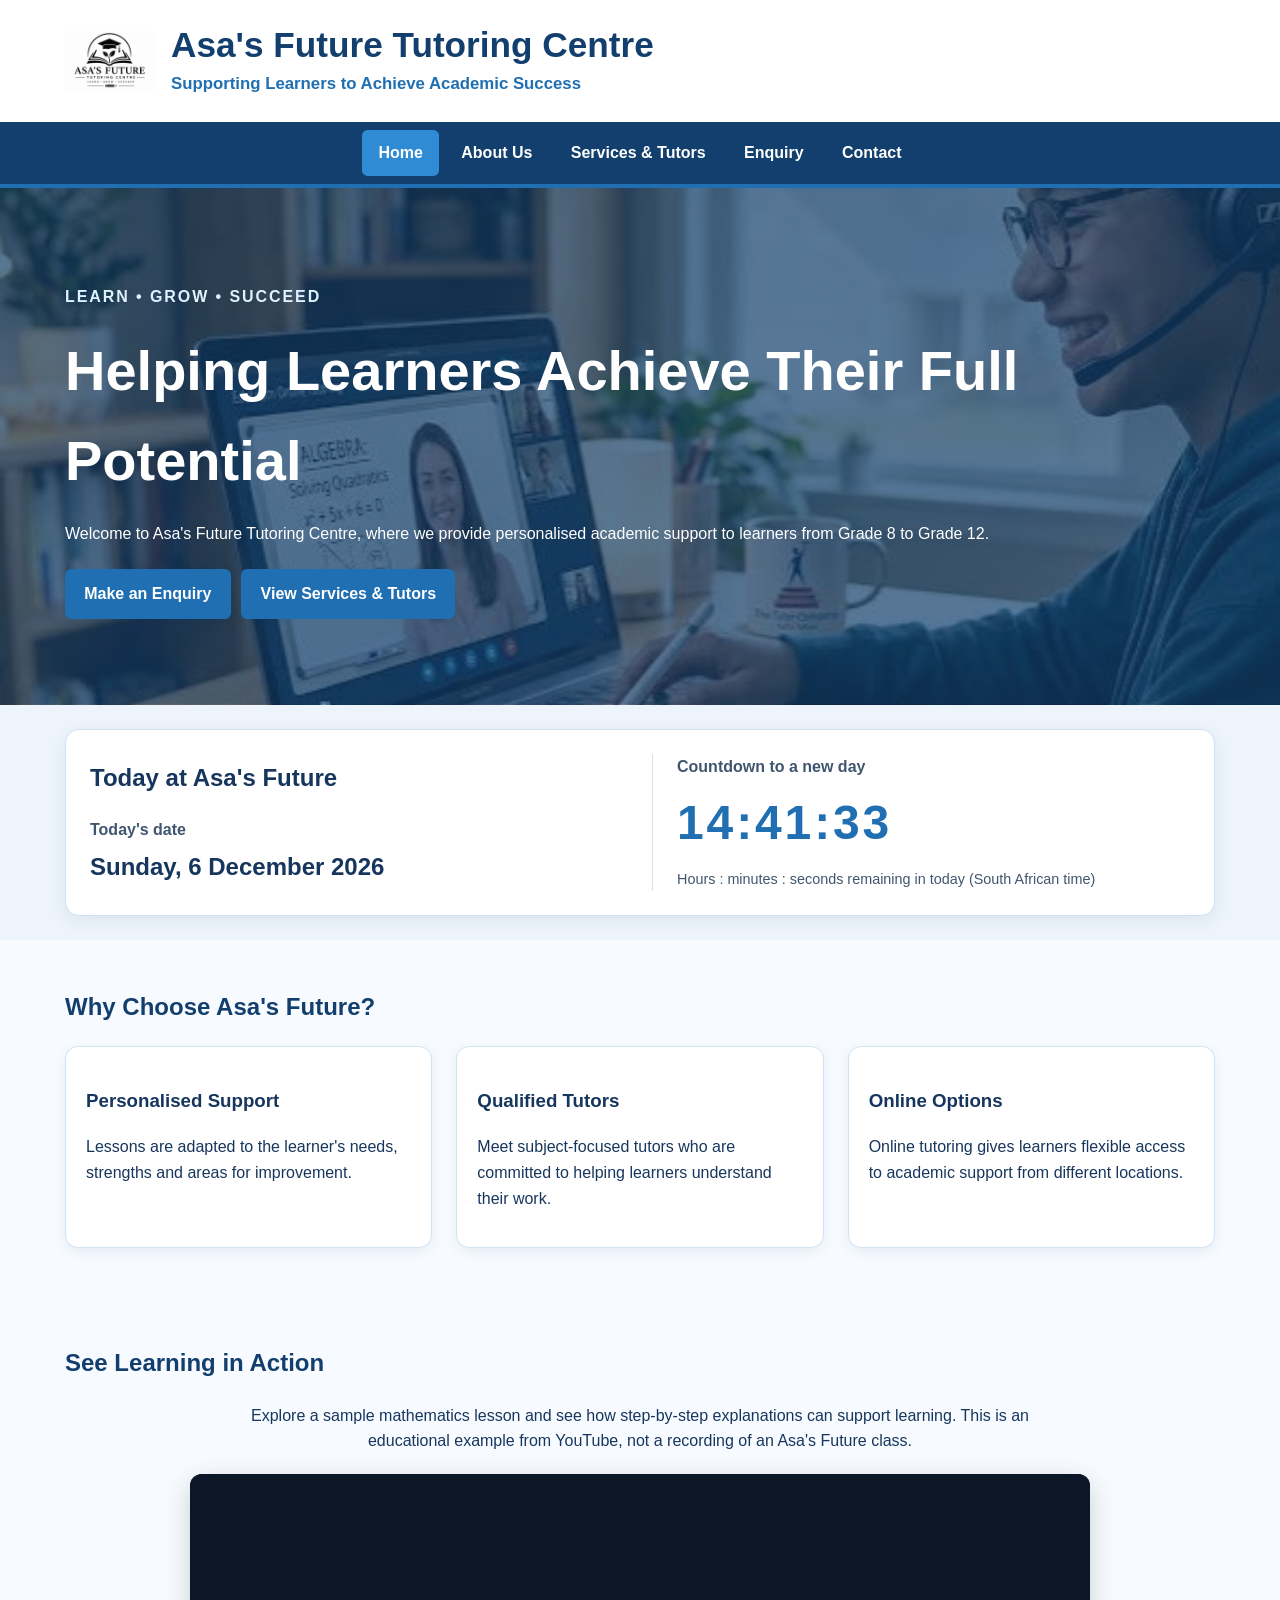
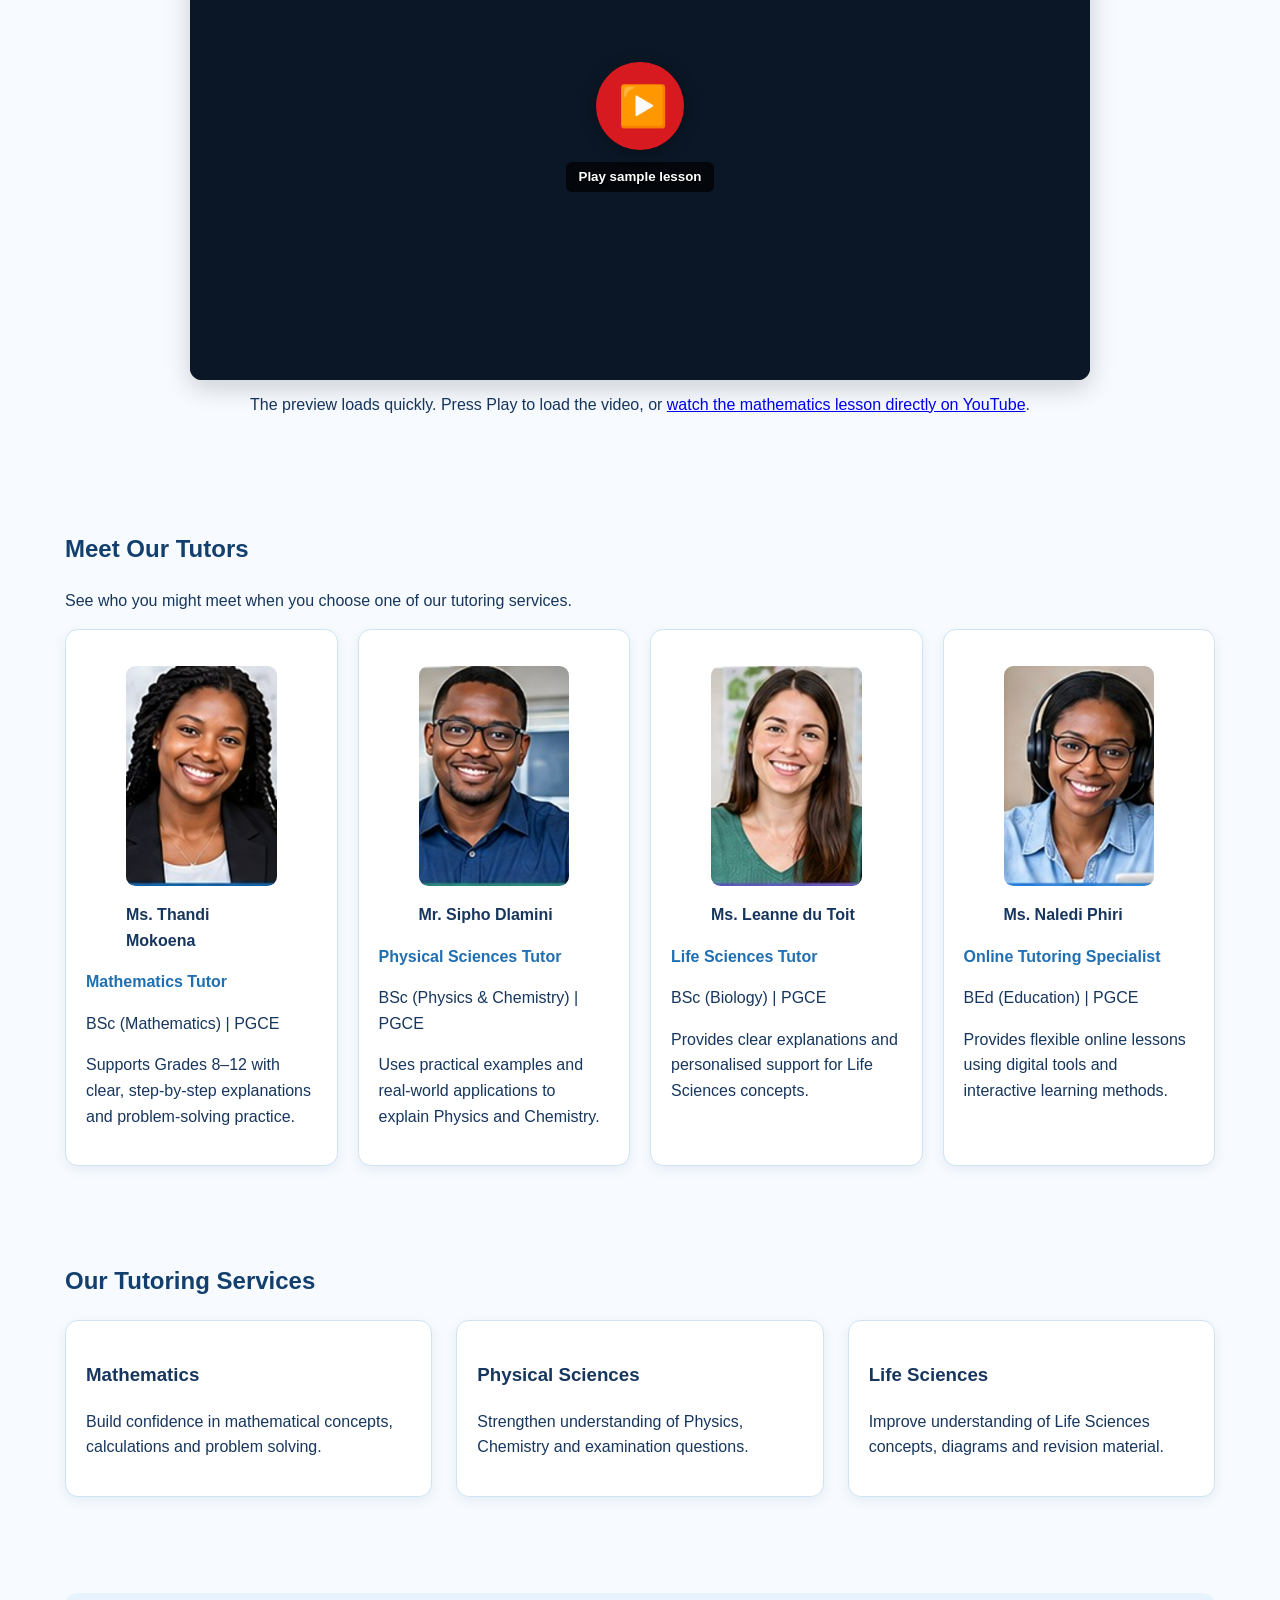
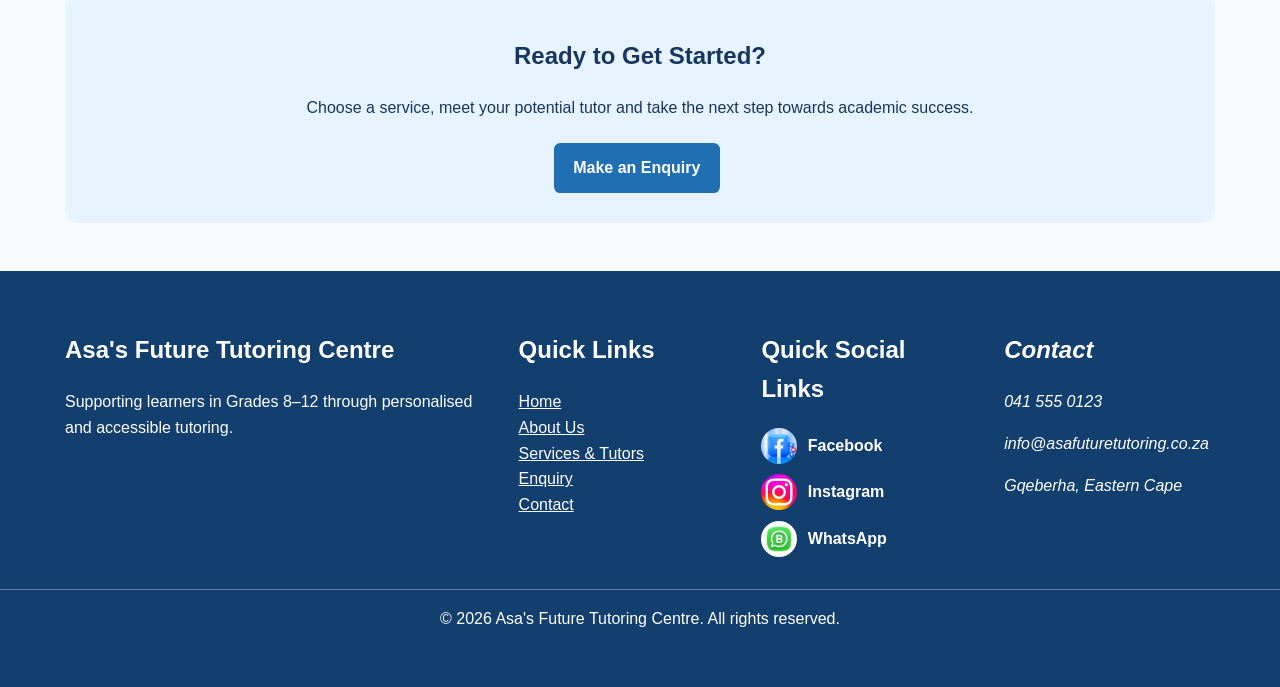
==== commit 0b0b3ed7: "Added core structure" ====
--- a/index.html
+++ b/index.html
@@ -3,64 +3,55 @@
 <!DOCTYPE html>
 <!-- The html element contains the complete webpage and declares English as the page language. -->
 <html lang="en">
-
 <!-- The head contains page settings, metadata and the link to the shared CSS file. -->
 <head>
     <!-- The character set allows the page to display common symbols correctly. -->
     <meta charset="UTF-8">
-
     <!-- The viewport setting makes the page scale correctly on mobile devices. -->
     <meta name="viewport" content="width=device-width, initial-scale=1.0">
-
     <!-- This description helps describe the website to search engines and assistive tools. -->
     <meta name="description" content="Asa's Future Tutoring Centre provides Mathematics, Physical Sciences, Life Sciences and Online Tutoring.">
-
+    <meta name="keywords" content="Asa Future Tutoring Centre, tutoring Gqeberha, Mathematics tutor, 
+    Physical Sciences, Life Sciences, online tutoring, Grade 8 to 12">
+    <meta name="robots" content="index, follow">
     <!-- The page title appears in the browser tab. -->
-    <title>Home | Asa's Future Tutoring Centre</title>
-
+    <title>Mathematics & Science Tutoring in Gqeberha | Asa's Future Tutoring Centre</title>
     <!-- The external stylesheet provides all visual styling for this page. -->
-    <link rel="stylesheet" href="css/style.css">
+    <link rel="stylesheet" href="css/style.css?v=3">
+    <!-- End of the page metadata and stylesheet section. -->
 </head>
-
 <!-- The body contains all visible content displayed to website visitors. -->
 <body>
-
     <!-- The header contains the organisation branding and the main site navigation. -->
     <header class="site-header">
+        <!-- The header keeps the logo, organisation name and slogan together. -->
         <div class="container header-inner">
-
-            <!-- The branding groups the logo, organisation name and tagline together. -->
             <div class="branding">
-
                 <!-- The logo links back to the Home page. -->
                 <a class="corner-logo-link" href="index.html" aria-label="Asa's Future Tutoring Centre Home">
                     <img class="site-logo" src="assets/assets/asa-future-tutoring-logo.png" alt="Asa's Future Tutoring Centre logo">
                 </a>
-
-                <!-- The main heading identifies the website organisation. -->
-                <h1>Asa's Future Tutoring Centre</h1>
-
-                <!-- The tagline communicates the purpose of the centre. -->
-                <p>Supporting Learners to Achieve Academic Success</p>
+                <!-- The organisation name is displayed directly next to the logo. -->
+                <div class="branding-text">
+                    <h1>Asa's Future Tutoring Centre</h1>
+                    <!-- The slogan/motto is displayed underneath the organisation name. -->
+                    <p>Supporting Learners to Achieve Academic Success</p>
+                </div>
             </div>
         </div>
-
-        <!-- The navigation element provides links to every main website page. -->
         <nav class="site-nav" aria-label="Main navigation">
-
             <!-- The hidden checkbox controls the mobile hamburger menu without requiring JavaScript. -->
             <input type="checkbox" id="menu-toggle" class="menu-toggle" aria-label="Open or close navigation menu">
-
-            <!-- The label becomes the hamburger button on smaller screens. -->
+            <!-- The label becomes the three-line hamburger button on smaller screens. -->
             <label for="menu-toggle" class="hamburger" aria-label="Toggle navigation menu">
                 <span></span>
                 <span></span>
                 <span></span>
             </label>
-
-            <!-- The navigation list provides links to the main website pages. -->
+            <!-- The navigation list remains visible on larger screens and opens from the hamburger on mobile. -->
             <div class="container nav-container">
                 <ul>
+                    <!-- The current page is marked with aria-current for accessibility. -->
                     <li><a href="index.html" aria-current="page">Home</a></li>
                     <li><a href="pages/about.html">About Us</a></li>
                     <li><a href="pages/services.html">Services &amp; Tutors</a></li>
@@ -68,94 +59,78 @@
                     <li><a href="pages/contact.html">Contact</a></li>
                 </ul>
             </div>
+        <!-- On small screens, the hamburger control above shows or hides this navigation list. -->
         </nav>
     </header>
 
     <!-- Main contains the unique content of the home page. -->
     <main>
-
         <!-- The hero section introduces the centre and provides immediate calls to action. -->
         <section class="hero">
             <div class="container">
+                <!-- The slogan gives visitors a short summary of the centre's approach. -->
                 <p class="slogan">LEARN • GROW • SUCCEED</p>
-
+                <!-- The main hero heading communicates the website's primary purpose. -->
                 <h2>Helping Learners Achieve Their Full Potential</h2>
-
-                <p>
-                    Welcome to Asa's Future Tutoring Centre, where we provide
-                    personalised academic support to learners from Grade 8 to Grade 12.
-                </p>
-
+                <!-- This paragraph explains who the centre supports and what it provides. -->
+                <p>Welcome to Asa's Future Tutoring Centre, where we provide 
+                    personalised academic support to learners from Grade 8 to Grade 12.</p>
+                <!-- These links allow visitors to act immediately. -->
                 <a class="button" href="pages/enquiry.html">Make an Enquiry</a>
                 <a class="button" href="pages/services.html">View Services &amp; Tutors</a>
             </div>
         </section>
 
+        <!-- The live date updates automatically and the countdown shows time remaining until the next South African day. -->
+        <section class="daily-info-section" aria-labelledby="daily-info-heading">
+            <div class="container daily-info-panel">
+                <div>
+                    <h2 id="daily-info-heading">Today at Asa's Future</h2>
+                    <p class="daily-date-label">Today's date</p>
+                    <p id="current-date" class="daily-date" aria-live="polite">Loading today's date…</p>
+                </div>
+                <div class="countdown-block">
+                    <p class="daily-date-label">Countdown to a new day</p>
+                    <p id="midnight-countdown" class="midnight-countdown" role="timer" aria-live="off">--:--:--</p>
+                    <p class="countdown-caption">Hours : minutes : seconds remaining in today (South African time)</p>
+                </div>
+            </div>
+        </section>
+
         <!-- This section highlights the main benefits of the tutoring centre. -->
         <section class="section">
             <div class="container">
                 <h2 class="section-heading">Why Choose Asa's Future?</h2>
-
                 <div class="card-grid">
-
-                    <!-- This article describes personalised tutoring support. -->
+                    <!-- Each article represents one benefit and uses a semantic HTML element. -->
                     <article class="card">
                         <h3>Personalised Support</h3>
-                        <p>
-                            Lessons are adapted to the learner's needs, strengths
-                            and areas for improvement.
-                        </p>
-                    </article>
-
-                    <!-- This article describes the tutors. -->
+                        <p>Lessons are adapted to the learner's needs, strengths and areas for improvement.</p>
+                    </article>
+                    <!-- This article represents a self-contained item of information within the current section. -->
                     <article class="card">
                         <h3>Qualified Tutors</h3>
-                        <p>
-                            Meet subject-focused tutors who are committed to
-                            helping learners understand their work.
-                        </p>
-                    </article>
-
-                    <!-- This article describes online tutoring. -->
+                        <p>Meet subject-focused tutors who are committed to helping learners understand their work.</p>
+                    </article>
+                    <!-- This article represents a self-contained item of information within the current section. -->
                     <article class="card">
                         <h3>Online Options</h3>
-                        <p>
-                            Online tutoring gives learners flexible access to
-                            academic support from different locations.
-                        </p>
-                    </article>
-
-                </div>
-            </div>
-        </section>
-
-        <!-- YouTube educational video section. -->
+                        <p>Online tutoring gives learners flexible access to academic support from different locations.</p>
+                    </article>
+                </div>
+            </div>
+        </section>
+
+        <!-- This responsive YouTube embed gives visitors a sample of the type of mathematics learning supported by the centre. -->
         <section class="section video-section" aria-labelledby="learning-video-heading">
             <div class="container">
-
-                <h2 class="section-heading" id="learning-video-heading">
-                    See Learning in Action
-                </h2>
-
-                <p class="video-intro">
-                    Explore a sample mathematics lesson and see how step-by-step
-                    explanations can support learning. This is an educational
-                    example from YouTube, not a recording of an Asa's Future class.
-                </p>
-
-                <!-- This responsive YouTube embed gives visitors a sample of the type of
-                  mathematics learning supported by the centre. -->
-        <section class="section video-section" aria-labelledby="learning-video-heading">
-            <div class="container">
                 <h2 class="section-heading" id="learning-video-heading">See Learning in Action</h2>
-                <p class="video-intro">Explore a sample mathematics lesson and see how step-by-step explanations can support learning.
-                     This is an educational example from YouTube, not a recording of an Asa's Future class.</p>
+                <p class="video-intro">Explore a sample mathematics lesson and see how step-by-step explanations can support learning. This is an educational example from YouTube, not a recording of an Asa's Future class.</p>
                 <!-- Lightweight video preview: the YouTube player loads only after the visitor presses Play. -->
                 <div class="video-frame video-preview" data-video-id="MoWkK2nTFxw">
                     <button class="video-play-button" type="button" aria-label="Play sample mathematics lesson">
-                        <img src="https://i.ytimg.com/vi/MoWkK2nTFxw/hqdefault.jpg" 
-                        alt="Preview of a sample mathematics lesson" loading="lazy" decoding="async" onerror="this.style.display='none'">
-                        <span class="video-play-icon" aria-hidden="true">▶</span>
+                        <img src="https://i.ytimg.com/vi/MoWkK2nTFxw/hqdefault.jpg" alt="Preview of a sample mathematics lesson" loading="lazy" decoding="async" onerror="this.style.display='none'">
+                        <span class="video-play-icon" aria-hidden="true">▶️</span>
                         <span class="video-play-label">Play sample lesson</span>
                     </button>
                 </div>
@@ -163,102 +138,68 @@
             </div>
         </section>
 
-
-        <!-- This section lets learners see the tutors on the home page. -->
+        <!-- This section lets learners see the tutors without having to visit another page first. -->
         <section class="section">
             <div class="container">
                 <h2 class="section-heading">Meet Our Tutors</h2>
-
-                <p>
-                    See who you might meet when you choose one of our tutoring services.
-                </p>
-
+                <p>See who you might meet when you choose one of our tutoring services.</p>
                 <div class="tutor-grid">
-
                     <!-- Mathematics tutor profile. -->
                     <article class="tutor-card">
-                        <figure>
-                            <a class="image-link"
-                               href="assets/assets/thandi-mokoena.jpg"
-                               target="_blank"
-                               rel="noopener"
-                               aria-label="View larger image: Portrait of Mathematics tutor Ms. Thandi Mokoena">
-                                <img src="assets/assets/thandi-mokoena.jpg" alt="Portrait of Mathematics tutor Ms. Thandi Mokoena">
-                            </a>
+                        <!-- The figure groups an image with its related caption or visual description. -->
+                        <figure>
+                            <!-- Click the image to open a larger version for easier viewing. -->
+<a class="image-link" href="assets/assets/thandi-mokoena.jpg" data-lightbox aria-label="View larger image: Portrait of Mathematics tutor Ms. Thandi Mokoena">
+    <img src="assets/assets/thandi-mokoena.jpg" alt="Portrait of Mathematics tutor Ms. Thandi Mokoena">
+</a>
                             <figcaption>Ms. Thandi Mokoena</figcaption>
                         </figure>
-
                         <p class="tutor-subject">Mathematics Tutor</p>
                         <p>BSc (Mathematics) | PGCE</p>
-                        <p>
-                            Supports Grades 8–12 with clear, step-by-step
-                            explanations and problem-solving practice.
-                        </p>
-                    </article>
-
+                        <p>Supports Grades 8–12 with clear, step-by-step explanations and problem-solving practice.</p>
+                    </article>
                     <!-- Physical Sciences tutor profile. -->
                     <article class="tutor-card">
-                        <figure>
-                            <a class="image-link"
-                               href="assets/assets/sipho-dlamini.jpg"
-                               target="_blank"
-                               rel="noopener"
-                               aria-label="View larger image: Portrait of Physical Sciences tutor Mr. Sipho Dlamini">
-                                <img src="assets/assets/sipho-dlamini.jpg" alt="Portrait of Physical Sciences tutor Mr. Sipho Dlamini">
-                            </a>
+                        <!-- The figure groups an image with its related caption or visual description. -->
+                        <figure>
+                            <!-- Click the image to open a larger version for easier viewing. -->
+<a class="image-link" href="assets/assets/sipho-dlamini.jpg" data-lightbox aria-label="View larger image: Portrait of Physical Sciences tutor Mr. Sipho Dlamini">
+    <img src="assets/assets/sipho-dlamini.jpg" alt="Portrait of Physical Sciences tutor Mr. Sipho Dlamini">
+</a>
                             <figcaption>Mr. Sipho Dlamini</figcaption>
                         </figure>
-
                         <p class="tutor-subject">Physical Sciences Tutor</p>
                         <p>BSc (Physics &amp; Chemistry) | PGCE</p>
-                        <p>
-                            Uses practical examples and real-world applications
-                            to explain Physics and Chemistry.
-                        </p>
-                    </article>
-
+                        <p>Uses practical examples and real-world applications to explain Physics and Chemistry.</p>
+                    </article>
                     <!-- Life Sciences tutor profile. -->
                     <article class="tutor-card">
-                        <figure>
-                            <a class="image-link"
-                               href="assets/assets/leanne-du-toit.jpg"
-                               target="_blank"
-                               rel="noopener"
-                               aria-label="View larger image: Portrait of Life Sciences tutor Ms. Leanne du Toit">
-                                <img src="assets/assets/leanne-du-toit.jpg" alt="Portrait of Life Sciences tutor Ms. Leanne du Toit">
-                            </a>
+                        <!-- The figure groups an image with its related caption or visual description. -->
+                        <figure>
+                            <!-- Click the image to open a larger version for easier viewing. -->
+<a class="image-link" href="assets/assets/leanne-du-toit.jpg" data-lightbox aria-label="View larger image: Portrait of Life Sciences tutor Ms. Leanne du Toit">
+    <img src="assets/assets/leanne-du-toit.jpg" alt="Portrait of Life Sciences tutor Ms. Leanne du Toit">
+</a>
                             <figcaption>Ms. Leanne du Toit</figcaption>
                         </figure>
-
                         <p class="tutor-subject">Life Sciences Tutor</p>
                         <p>BSc (Biology) | PGCE</p>
-                        <p>
-                            Provides clear explanations and personalised
-                            support for Life Sciences concepts.
-                        </p>
-                    </article>
-
+                        <p>Provides clear explanations and personalised support for Life Sciences concepts.</p>
+                    </article>
                     <!-- Online tutoring specialist profile. -->
                     <article class="tutor-card">
-                        <figure>
-                            <a class="image-link"
-                               href="assets/assets/naledi-phiri.jpg"
-                               target="_blank"
-                               rel="noopener"
-                               aria-label="View larger image: Portrait of Online Tutoring specialist Ms. Naledi Phiri">
-                                <img src="assets/assets/naledi-phiri.jpg" alt="Portrait of Online Tutoring specialist Ms. Naledi Phiri">
-                            </a>
+                        <!-- The figure groups an image with its related caption or visual description. -->
+                        <figure>
+                            <!-- Click the image to open a larger version for easier viewing. -->
+<a class="image-link" href="assets/assets/naledi-phiri.jpg" data-lightbox aria-label="View larger image: Portrait of Online Tutoring specialist Ms. Naledi Phiri">
+    <img src="assets/assets/naledi-phiri.jpg" alt="Portrait of Online Tutoring specialist Ms. Naledi Phiri">
+</a>
                             <figcaption>Ms. Naledi Phiri</figcaption>
                         </figure>
-
                         <p class="tutor-subject">Online Tutoring Specialist</p>
                         <p>BEd (Education) | PGCE</p>
-                        <p>
-                            Provides flexible online lessons using digital
-                            tools and interactive learning methods.
-                        </p>
-                    </article>
-
+                        <p>Provides flexible online lessons using digital tools and interactive learning methods.</p>
+                    </article>
                 </div>
             </div>
         </section>
@@ -267,33 +208,22 @@
         <section class="section">
             <div class="container">
                 <h2 class="section-heading">Our Tutoring Services</h2>
-
                 <div class="card-grid">
-
+                    <!-- This article represents a self-contained item of information within the current section. -->
                     <article class="card">
                         <h3>Mathematics</h3>
-                        <p>
-                            Build confidence in mathematical concepts,
-                            calculations and problem solving.
-                        </p>
-                    </article>
-
+                        <p>Build confidence in mathematical concepts, calculations and problem solving.</p>
+                    </article>
+                    <!-- This article represents a self-contained item of information within the current section. -->
                     <article class="card">
                         <h3>Physical Sciences</h3>
-                        <p>
-                            Strengthen understanding of Physics, Chemistry
-                            and examination questions.
-                        </p>
-                    </article>
-
+                        <p>Strengthen understanding of Physics, Chemistry and examination questions.</p>
+                    </article>
+                    <!-- This article represents a self-contained item of information within the current section. -->
                     <article class="card">
                         <h3>Life Sciences</h3>
-                        <p>
-                            Improve understanding of Life Sciences concepts,
-                            diagrams and revision material.
-                        </p>
-                    </article>
-
+                        <p>Improve understanding of Life Sciences concepts, diagrams and revision material.</p>
+                    </article>
                 </div>
             </div>
         </section>
@@ -302,32 +232,21 @@
         <section class="section">
             <div class="container cta-strip">
                 <h2>Ready to Get Started?</h2>
-
-                <p>
-                    Choose a service, meet your potential tutor and take the
-                    next step towards academic success.
-                </p>
-
+                <p>Choose a service, meet your potential tutor and take the next step towards academic success.</p>
                 <a class="button" href="pages/enquiry.html">Make an Enquiry</a>
             </div>
         </section>
-
     </main>
 
     <!-- The footer contains repeated navigation and contact information. -->
     <footer class="site-footer">
         <div class="container footer-grid">
-
-            <!-- Organisation information. -->
+            <!-- This article explains the organisation briefly in the footer. -->
             <section>
                 <h2>Asa's Future Tutoring Centre</h2>
-                <p>
-                    Supporting learners in Grades 8–12 through personalised
-                    and accessible tutoring.
-                </p>
+                <p>Supporting learners in Grades 8–12 through personalised and accessible tutoring.</p>
             </section>
-
-            <!-- Footer navigation provides another way to access important pages. -->
+            <!-- The footer navigation provides a second way to access important pages. -->
             <nav aria-label="Footer navigation">
                 <h2>Quick Links</h2>
                 <ul>
@@ -338,54 +257,42 @@
                     <li><a href="pages/contact.html">Contact</a></li>
                 </ul>
             </nav>
-
-            <!-- Quick social media links. -->
+            <!-- The address element semantically identifies contact information. -->
+            <!-- Quick social media links make the centre's online platforms easy to access from every page. -->
             <section class="footer-social">
                 <h2>Quick Social Links</h2>
-
                 <div class="footer-social-links">
-                    <a href="https://www.facebook.com/"
-                       target="_blank"
-                       rel="noopener noreferrer"
-                       aria-label="Visit Facebook">
+                    <!-- Facebook link opens the official Facebook website in a new tab. -->
+                    <a href="https://www.facebook.com/" target="_blank" rel="noopener" aria-label="Visit Facebook">
                         <img src="assets/assets/facebook.jpg" alt="Facebook logo">
                         <span>Facebook</span>
                     </a>
-
-                    <a href="https://www.instagram.com/"
-                       target="_blank"
-                       rel="noopener noreferrer"
-                       aria-label="Visit Instagram">
+                    <!-- Instagram link opens the official Instagram website in a new tab. -->
+                    <a href="https://www.instagram.com/" target="_blank" rel="noopener" aria-label="Visit Instagram">
                         <img src="assets/assets/instagram.jpg" alt="Instagram logo">
                         <span>Instagram</span>
                     </a>
-
-                    <a href="https://www.whatsapp.com/"
-                       target="_blank"
-                       rel="noopener noreferrer"
-                       aria-label="Visit WhatsApp">
+                    <!-- WhatsApp link opens the official WhatsApp website in a new tab. -->
+                    <a href="https://www.whatsapp.com/" target="_blank" rel="noopener" aria-label="Visit WhatsApp">
                         <img src="assets/assets/whatsapp.jpg" alt="WhatsApp logo">
                         <span>WhatsApp</span>
                     </a>
                 </div>
             </section>
-
-            <!-- The address element presents contact information semantically. -->
+            <!-- The address element presents the centre contact information as semantic contact details. -->
             <address>
                 <h2>Contact</h2>
                 <p>041 555 0123</p>
                 <p>info@asafuturetutoring.co.za</p>
                 <p>Gqeberha, Eastern Cape</p>
             </address>
-
         </div>
-
         <!-- The copyright line identifies the year and organisation. -->
-        <p class="copyright">
-            &copy; 2026 Asa's Future Tutoring Centre. All rights reserved.
-        </p>
+        <p class="copyright">&copy; 2026 Asa's Future Tutoring Centre. All rights reserved.</p>
     </footer>
-
+    <!-- End of all visible webpage content. -->
+    <!-- Part 3 JavaScript adds form validation, filtering, and image lightbox functionality. -->
+    <script src="js/site.js" defer></script>
 </body>
-</html>
-
+<!-- End of the complete HTML document. -->
+</html>
--- a/css/style.css
+++ b/css/style.css
@@ -669,31 +669,12 @@
 @media (max-width: 650px) { .daily-info-panel { grid-template-columns: 1fr; gap: 1rem; padding: 1.1rem; } .countdown-block { padding: 1rem 0 0; border-left: 0; border-top: 1px solid #d2e1f0; } }
 
 
-
-/* Responsive YouTube video player on the Home page. */
-.video-frame {
-    position: relative;
-    width: 100%;
-    max-width: 800px;
-    aspect-ratio: 16 / 9;
-    margin: 20px auto;
-    overflow: hidden;
-    border-radius: 8px;
-    background: #000;
-}
-
-.video-frame iframe {
-    position: absolute;
-    inset: 0;
-    display: block;
-    width: 100%;
-    height: 100%;
-    border: 0;
-}
-
-.video-intro,
-.video-fallback {
-    max-width: 800px;
-    margin: 15px auto;
-    text-align: center;
-}
+/* Fast, clear YouTube preview: avoid loading the full player until the visitor presses Play. */
+.video-preview { background: #0b1726; }
+.video-play-button { position: absolute; inset: 0; display: flex; width: 100%; height: 100%; flex-direction: column; align-items: center; justify-content: center; gap: .75rem; padding: 0; border: 0; color: #fff; background: #0b1726; cursor: pointer; }
+.video-play-button img { position: absolute; inset: 0; width: 100%; height: 100%; object-fit: cover; opacity: .88; }
+.video-play-icon { position: relative; z-index: 1; display: grid; width: clamp(64px, 9vw, 88px); aspect-ratio: 1; place-items: center; padding-left: .35rem; border-radius: 50%; background: #d71920; color: white; font-size: clamp(1.7rem, 4vw, 2.5rem); box-shadow: 0 3px 16px rgb(0 0 0 / 30%); transition: transform .18s ease, background .18s ease; }
+.video-play-label { position: relative; z-index: 1; padding: .45rem .8rem; border-radius: 6px; background: rgb(0 0 0 / 75%); font-weight: 700; text-shadow: 0 1px 2px #000; }
+.video-play-button:hover .video-play-icon, .video-play-button:focus-visible .video-play-icon { transform: scale(1.08); background: #b51219; }
+.video-play-button:focus-visible { outline: 4px solid #fff; outline-offset: -7px; }
+.video-frame iframe { display: block; }
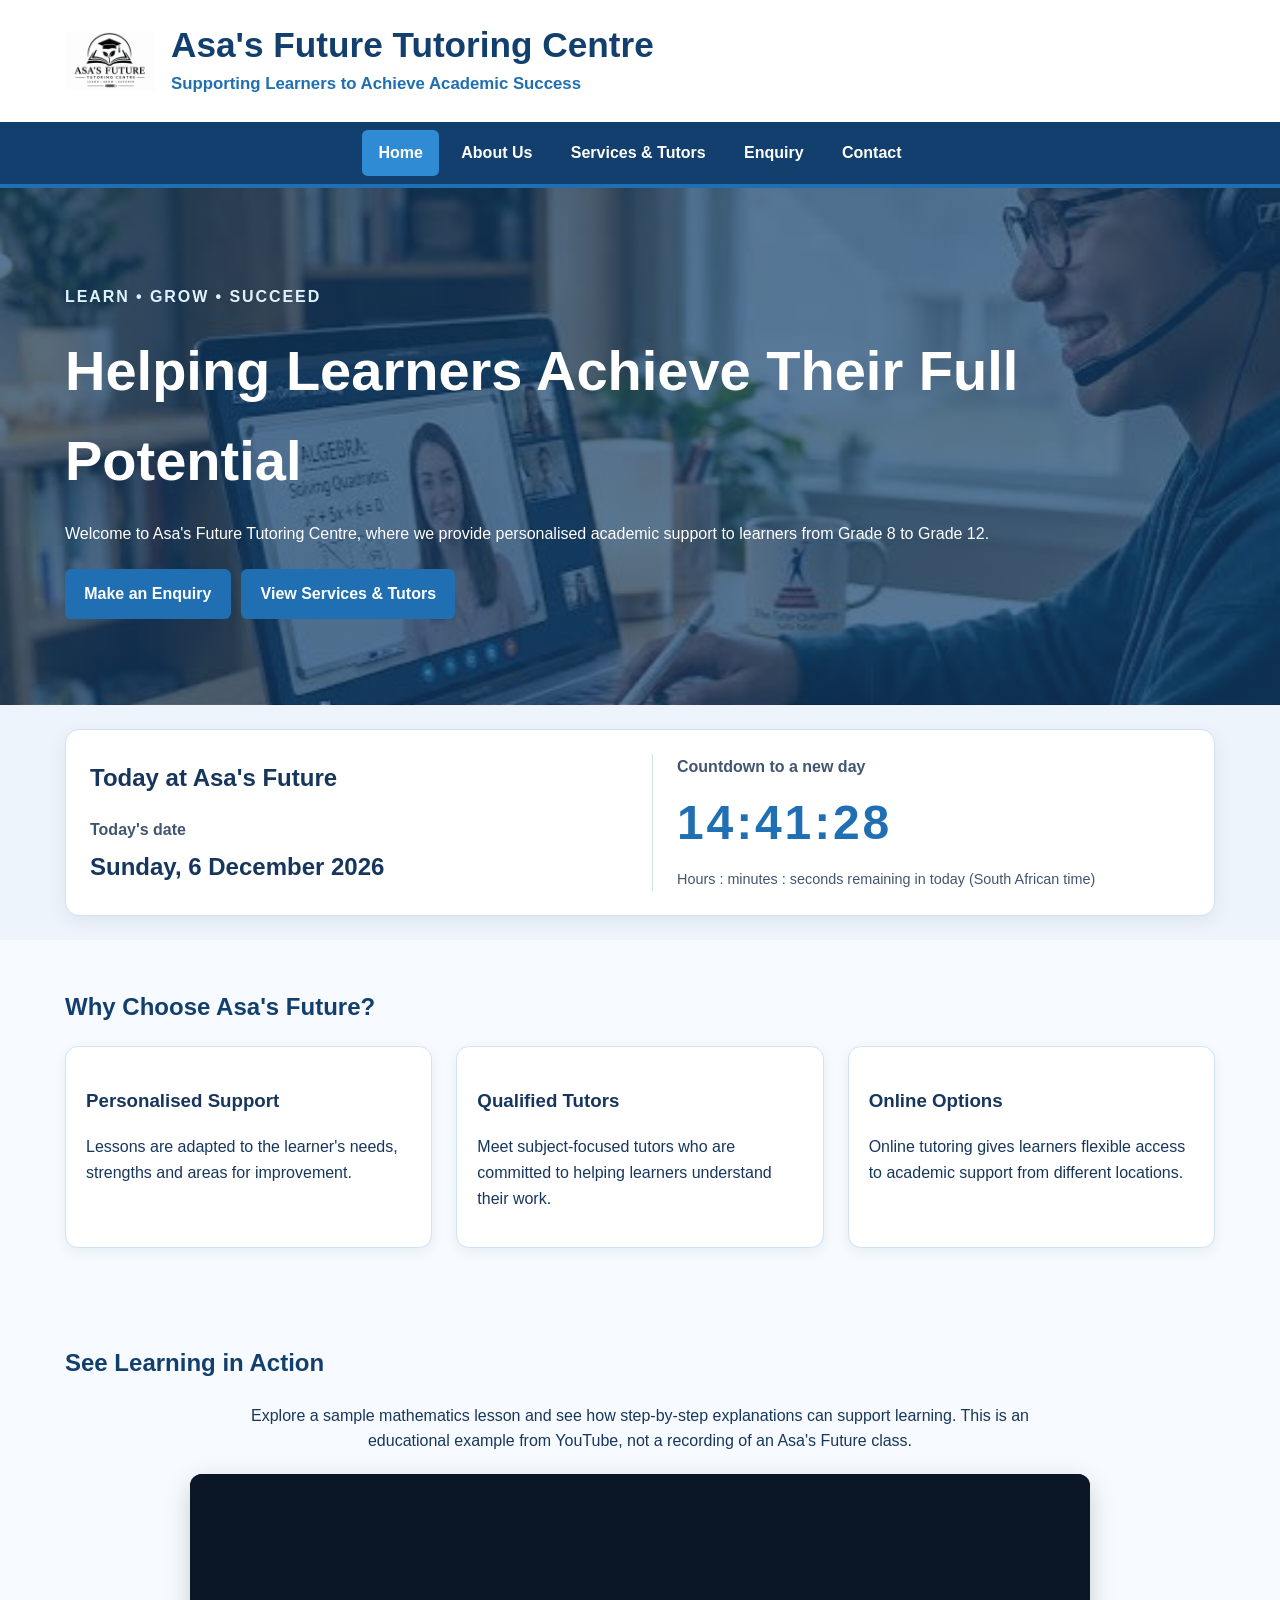
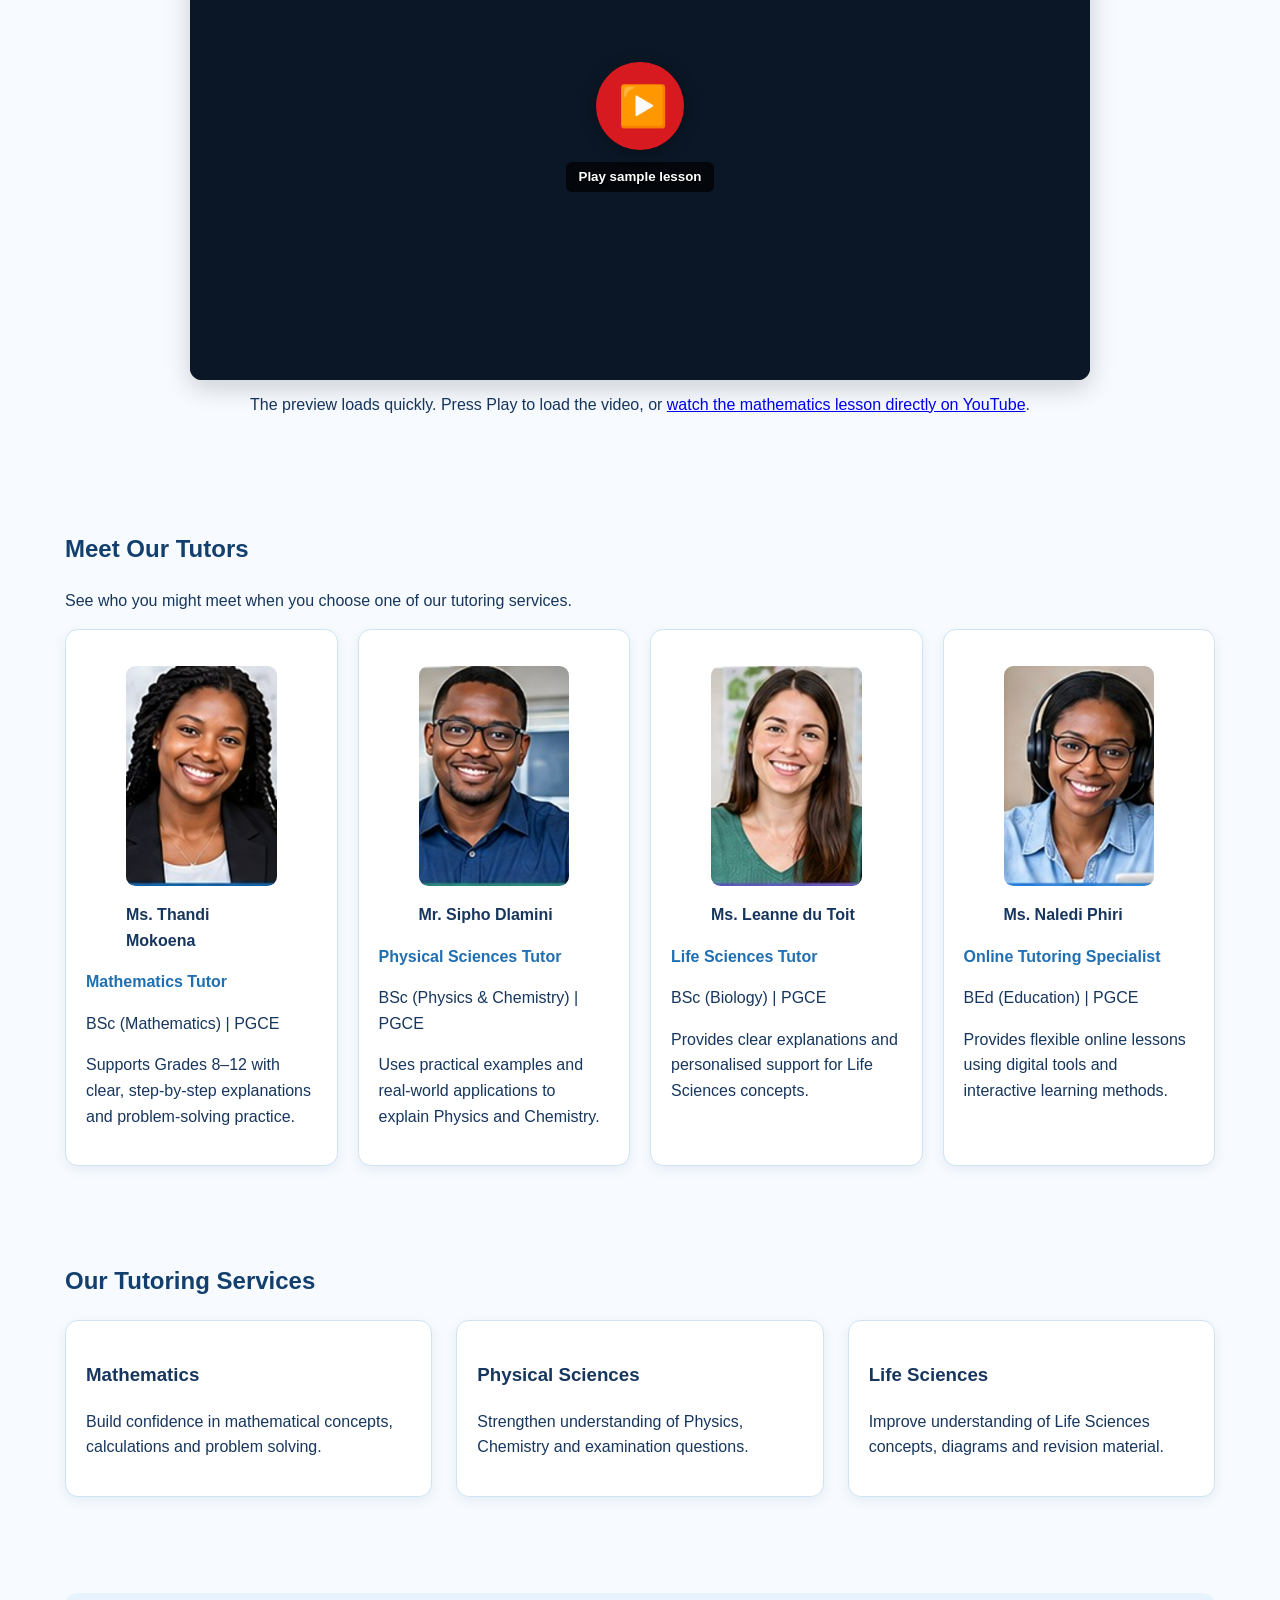
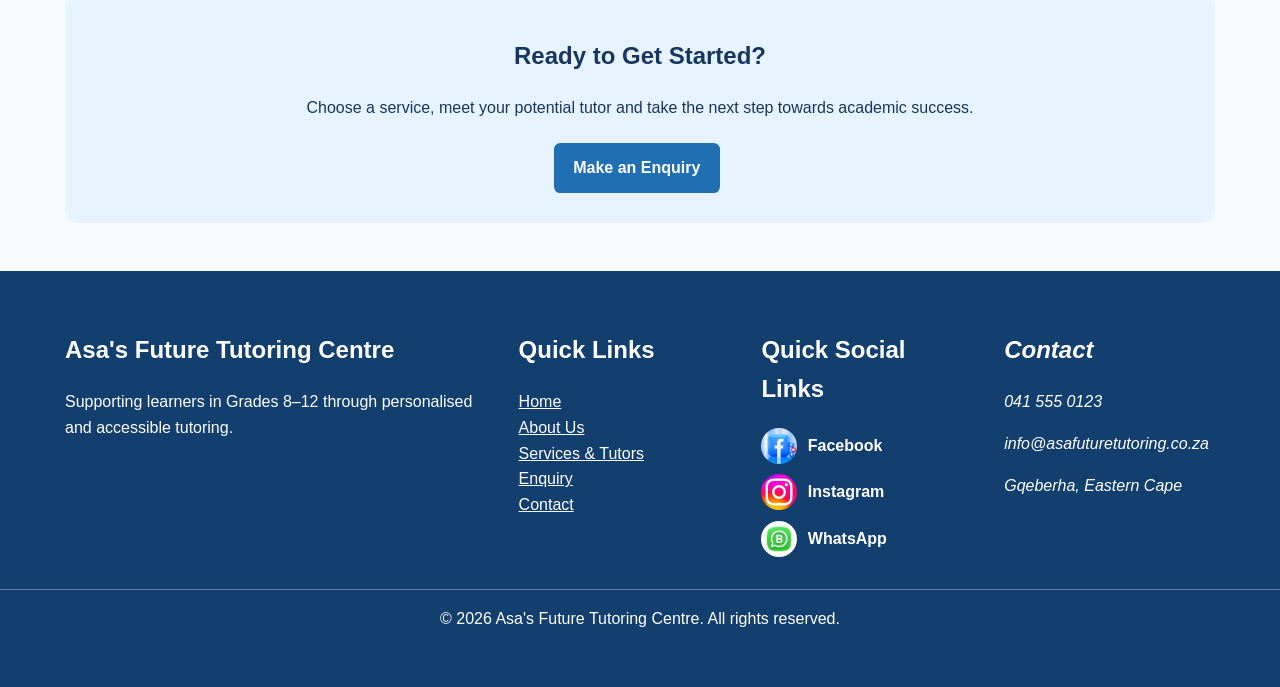
==== commit ffc293bb: "Added core structure" ====
--- a/index.html
+++ b/index.html
@@ -1,4 +1,3 @@
-
 <!-- HTML5 document declaration tells the browser which HTML standard is being used. -->
 <!DOCTYPE html>
 <!-- The html element contains the complete webpage and declares English as the page language. -->
@@ -17,7 +16,7 @@
     <!-- The page title appears in the browser tab. -->
     <title>Mathematics & Science Tutoring in Gqeberha | Asa's Future Tutoring Centre</title>
     <!-- The external stylesheet provides all visual styling for this page. -->
-    <link rel="stylesheet" href="css/style.css?v=3">
+    <link rel="stylesheet" href="css/style.css?v=4">
     <!-- End of the page metadata and stylesheet section. -->
 </head>
 <!-- The body contains all visible content displayed to website visitors. -->
@@ -125,7 +124,8 @@
         <section class="section video-section" aria-labelledby="learning-video-heading">
             <div class="container">
                 <h2 class="section-heading" id="learning-video-heading">See Learning in Action</h2>
-                <p class="video-intro">Explore a sample mathematics lesson and see how step-by-step explanations can support learning. This is an educational example from YouTube, not a recording of an Asa's Future class.</p>
+                <p class="video-intro">Explore a sample mathematics lesson and see how step-by-step explanations can support learning.
+                     This is an educational example from YouTube, not a recording of an Asa's Future class.</p>
                 <!-- Lightweight video preview: the YouTube player loads only after the visitor presses Play. -->
                 <div class="video-frame video-preview" data-video-id="MoWkK2nTFxw">
                     <button class="video-play-button" type="button" aria-label="Play sample mathematics lesson">
@@ -134,7 +134,8 @@
                         <span class="video-play-label">Play sample lesson</span>
                     </button>
                 </div>
-                <p class="video-fallback">The preview loads quickly. Press Play to load the video, or <a href="https://www.youtube.com/watch?v=MoWkK2nTFxw" target="_blank" rel="noopener noreferrer">watch the mathematics lesson directly on YouTube</a>.</p>
+                <p class="video-fallback">The preview loads quickly. 
+                    Press Play to load the video, or <a href="https://www.youtube.com/watch?v=MoWkK2nTFxw" target="_blank" rel="noopener noreferrer">watch the mathematics lesson directly on YouTube</a>.</p>
             </div>
         </section>
 
@@ -295,4 +296,4 @@
     <script src="js/site.js" defer></script>
 </body>
 <!-- End of the complete HTML document. -->
-</html>+</html>
--- a/css/style.css
+++ b/css/style.css
@@ -609,9 +609,7 @@
 .form-status.is-success { color: #14532d; background: #effaf2; border: 1px solid #48a868; }
 input[aria-invalid="true"], select[aria-invalid="true"], textarea[aria-invalid="true"] { border: 2px solid #b42318; outline-color: #b42318; }
 .faq-section { max-width: 100%; }
-.faq-item { margin: .75rem 0; padding: 1rem 1.1rem; border: 1px solid #d4dfeb; border-radius: 8px; background: #fff; }
-.faq-item summary { cursor: pointer; font-weight: 700; color: #17365d; }
-.faq-item p { margin-bottom: 0; padding-top: .65rem; }
+/* The FAQ accordion design is in the "ABOUT PAGE: FAQ ACCORDION" section at the end of this file. */
 .image-lightbox { width: min(96vw, 1400px); max-width: 96vw; max-height: 96vh; padding: 1rem; border: 0; border-radius: 10px; background: #fff; box-shadow: 0 12px 45px #0008; overflow: auto; }
 .image-lightbox::backdrop { background: rgb(8 20 35 / 82%); }
 .image-lightbox img { display: block; max-width: 92vw; max-height: 86vh; width: auto; height: auto; margin: 1.5rem auto .5rem; object-fit: contain; }
@@ -677,4 +675,535 @@
 .video-play-label { position: relative; z-index: 1; padding: .45rem .8rem; border-radius: 6px; background: rgb(0 0 0 / 75%); font-weight: 700; text-shadow: 0 1px 2px #000; }
 .video-play-button:hover .video-play-icon, .video-play-button:focus-visible .video-play-icon { transform: scale(1.08); background: #b51219; }
 .video-play-button:focus-visible { outline: 4px solid #fff; outline-offset: -7px; }
-.video-frame iframe { display: block; }+.video-frame iframe { display: block; }
+
+
+/* ==========================================================
+   ABOUT PAGE: MISSION / VISION / VALUES CARDS
+   Three icon cards in a row. The card under the pointer lifts
+   up and gets a deeper shadow (the hover effect).
+   ========================================================== */
+.mvv-grid {
+    display: grid;
+    grid-template-columns: repeat(3, minmax(0, 1fr));
+    gap: 1.75rem;
+    align-items: stretch;
+}
+
+.mvv-card {
+    background: #ffffff;
+    border: 1px solid #dbe6f1;
+    border-radius: 1rem;
+    padding: 1.75rem 1.75rem 2rem;
+    box-shadow: 0 4px 14px rgba(18, 63, 109, 0.08);
+    transition: transform 0.25s ease, box-shadow 0.25s ease;
+}
+
+/* Round pale-blue badge that holds each card's icon. */
+.mvv-icon {
+    display: grid;
+    place-items: center;
+    width: 3rem;
+    height: 3rem;
+    margin-bottom: 1rem;
+    border-radius: 50%;
+    background: #e8f2fb;
+    color: #1f6fb2;
+}
+
+.mvv-card h2 {
+    margin: 0 0 0.75rem;
+    color: #17365d;
+    font-size: clamp(1.7rem, 2.6vw, 2.25rem);
+    line-height: 1.15;
+}
+
+.mvv-card p {
+    margin: 0;
+    color: #5b6b7d;
+    line-height: 1.7;
+}
+
+/* The lift: move the card up 6px and deepen the shadow.
+   Keyboard focus inside a card gets the same treatment. */
+.mvv-card:hover,
+.mvv-card:focus-within {
+    transform: translateY(-6px);
+    box-shadow: 0 18px 38px rgba(18, 63, 109, 0.18);
+}
+
+/* Small caps label and centred heading used above the detailed values. */
+.eyebrow {
+    margin: 0 0 0.35rem;
+    text-align: center;
+    color: #1f6fb2;
+    font-size: 0.8rem;
+    font-weight: 700;
+    letter-spacing: 0.14em;
+    text-transform: uppercase;
+}
+
+.section-heading-center {
+    text-align: center;
+    margin-bottom: 1.5rem;
+}
+
+/* Stack the three cards on tablets and phones. */
+@media (max-width: 850px) {
+    .mvv-grid {
+        grid-template-columns: 1fr;
+    }
+}
+
+/* Touch screens have no hover, so skip the lift there. */
+@media (hover: none) {
+    .mvv-card:hover {
+        transform: none;
+        box-shadow: 0 4px 14px rgba(18, 63, 109, 0.08);
+    }
+}
+
+/* Respect visitors who ask for less motion. */
+@media (prefers-reduced-motion: reduce) {
+    .mvv-card,
+    .mvv-card:hover,
+    .mvv-card:focus-within {
+        transition: none;
+        transform: none;
+    }
+}
+
+
+/* ==========================================================
+   CARD HOVER LIFT (Home "Why Choose", About values, Services, Tutors)
+   Same effect as the Mission / Vision / Values cards: the card
+   under the pointer rises 6px and its shadow deepens.
+   ========================================================== */
+.card,
+.tutor-card {
+    transition: transform 0.25s ease, box-shadow 0.25s ease;
+}
+
+.card:hover,
+.card:focus-within,
+.tutor-card:hover,
+.tutor-card:focus-within {
+    transform: translateY(-6px);
+    box-shadow: 0 18px 38px rgba(18, 63, 109, 0.18);
+}
+
+/* Touch screens have no hover, so skip the lift there. */
+@media (hover: none) {
+    .card:hover,
+    .tutor-card:hover {
+        transform: none;
+        box-shadow: 0 4px 12px rgba(18, 63, 109, 0.08);
+    }
+}
+
+/* Respect visitors who ask for less motion. */
+@media (prefers-reduced-motion: reduce) {
+    .card,
+    .card:hover,
+    .card:focus-within,
+    .tutor-card,
+    .tutor-card:hover,
+    .tutor-card:focus-within {
+        transition: none;
+        transform: none;
+    }
+}
+
+
+/* ==========================================================
+   ABOUT PAGE: "OUR STORY" QUICK FACTS AND SUPPORT STEPS
+   Counting numbers and a three-step path under the story card.
+   ========================================================== */
+.story-stats {
+    display: grid;
+    grid-template-columns: repeat(4, minmax(0, 1fr));
+    gap: 1rem;
+    margin: 1.5rem 0 0;
+    padding: 0;
+    list-style: none;
+}
+
+.story-stat {
+    padding: 1.25rem 1rem;
+    text-align: center;
+    background: linear-gradient(160deg, #1f6fb2 0%, #123f6d 100%);
+    border-radius: 0.8rem;
+    color: #ffffff;
+    box-shadow: 0 4px 12px rgba(18, 63, 109, 0.18);
+    transition: transform 0.25s ease, box-shadow 0.25s ease;
+}
+
+.story-stat:hover {
+    transform: translateY(-6px);
+    box-shadow: 0 18px 38px rgba(18, 63, 109, 0.28);
+}
+
+.story-stat-number {
+    display: block;
+    font-size: clamp(2.2rem, 4vw, 3rem);
+    font-weight: 800;
+    line-height: 1.1;
+    /* Equal-width digits stop the number from jiggling while it counts. */
+    font-variant-numeric: tabular-nums;
+}
+
+.story-stat-label {
+    display: block;
+    margin-top: 0.35rem;
+    font-size: 0.95rem;
+    line-height: 1.35;
+    color: #dcecfa;
+}
+
+.story-steps-heading {
+    margin: 2rem 0 1rem;
+    color: #123f6d;
+}
+
+.story-steps {
+    display: grid;
+    grid-template-columns: repeat(3, minmax(0, 1fr));
+    gap: 1.25rem;
+    margin: 0;
+    padding: 0;
+    list-style: none;
+}
+
+.story-step {
+    position: relative;
+    padding: 1.25rem;
+    background: #ffffff;
+    border: 1px solid #cfe3f2;
+    border-radius: 0.8rem;
+    box-shadow: 0 4px 12px rgba(18, 63, 109, 0.08);
+}
+
+/* A small arrow joins each step to the next one on wide screens. */
+.story-step:not(:last-child)::after {
+    content: "\2192";
+    position: absolute;
+    top: 1.6rem;
+    right: -1.1rem;
+    z-index: 1;
+    color: #1f6fb2;
+    font-size: 1.4rem;
+    font-weight: 700;
+}
+
+.story-step-badge {
+    display: grid;
+    place-items: center;
+    width: 2.25rem;
+    height: 2.25rem;
+    margin-bottom: 0.6rem;
+    border-radius: 50%;
+    background: #e8f2fb;
+    color: #1f6fb2;
+    font-weight: 800;
+}
+
+.story-step h4 {
+    margin: 0 0 0.4rem;
+    color: #17365d;
+    font-size: 1.1rem;
+}
+
+.story-step p {
+    margin: 0;
+}
+
+/* Scroll reveal: only hidden when JavaScript is running, so the content
+   is never lost for visitors without it. site.js adds .is-visible. */
+.js .story-stat,
+.js .story-step {
+    opacity: 0;
+    transform: translateY(18px);
+    transition: opacity 0.6s ease, transform 0.6s ease, box-shadow 0.25s ease;
+}
+
+.js .story-stat.is-visible,
+.js .story-step.is-visible {
+    opacity: 1;
+    transform: none;
+}
+
+/* Once the reveal has finished, site.js adds .is-settled so the hover lift is quick again. */
+.js .story-stat.is-settled {
+    transition: transform 0.25s ease, box-shadow 0.25s ease;
+}
+
+.js .story-stat.is-visible:hover {
+    transform: translateY(-6px);
+}
+
+@media (max-width: 950px) {
+    .story-stats {
+        grid-template-columns: repeat(2, minmax(0, 1fr));
+    }
+}
+
+@media (max-width: 700px) {
+    .story-steps {
+        grid-template-columns: 1fr;
+    }
+
+    /* The arrow points down instead of right once the steps stack. */
+    .story-step:not(:last-child)::after {
+        content: "\2193";
+        top: auto;
+        right: auto;
+        bottom: -1.25rem;
+        left: 50%;
+        transform: translateX(-50%);
+    }
+}
+
+@media (max-width: 420px) {
+    .story-stats {
+        grid-template-columns: 1fr;
+    }
+}
+
+/* Touch screens have no hover; reduced-motion visitors see everything at once. */
+@media (hover: none) {
+    .story-stat:hover,
+    .js .story-stat.is-visible:hover {
+        transform: none;
+    }
+}
+
+@media (prefers-reduced-motion: reduce) {
+    .js .story-stat,
+    .js .story-step {
+        opacity: 1;
+        transform: none;
+        transition: none;
+    }
+
+    .story-stat:hover,
+    .js .story-stat.is-visible:hover {
+        transform: none;
+    }
+}
+
+
+/* ==========================================================
+   ABOUT PAGE: FAQ ACCORDION
+   Cards with a rotating chevron, a highlighted open state,
+   a search box and expand / collapse all buttons.
+   ========================================================== */
+.faq-intro {
+    margin-top: 0;
+}
+
+/* Search box and buttons sit on one row on wide screens. */
+.faq-tools {
+    display: flex;
+    flex-wrap: wrap;
+    align-items: flex-end;
+    justify-content: space-between;
+    gap: 0.5rem 1.5rem;
+    margin-bottom: 0.25rem;
+}
+
+/* The hidden attribute must win over the flex layout above. */
+.faq-tools[hidden],
+.faq-empty[hidden],
+.faq-item[hidden] {
+    display: none;
+}
+
+.faq-search {
+    flex: 1 1 18rem;
+    max-width: 32rem;
+    margin-bottom: 0;
+}
+
+.faq-search small {
+    display: block;
+    margin-top: 0.35rem;
+}
+
+.faq-actions {
+    display: flex;
+    flex-wrap: wrap;
+    gap: 0.5rem;
+}
+
+.faq-actions .button {
+    margin: 0;
+}
+
+/* A disabled button means there is nothing for it to do right now. */
+.faq-toggle-all:disabled {
+    background: #9ebbd1;
+    cursor: not-allowed;
+}
+
+.faq-toggle-all:disabled:hover {
+    background: #9ebbd1;
+    outline: none;
+}
+
+.faq-status {
+    min-height: 1.5rem;
+    margin: 0.5rem 0 0;
+    color: #40566f;
+    font-size: 0.95rem;
+}
+
+.faq-item {
+    margin: 0.75rem 0;
+    background: #ffffff;
+    border: 1px solid #cfe3f2;
+    border-radius: 0.8rem;
+    box-shadow: 0 4px 12px rgba(18, 63, 109, 0.08);
+    transition: transform 0.25s ease, box-shadow 0.25s ease, background-color 0.25s ease;
+}
+
+/* The whole question row is the clickable area. */
+.faq-item summary {
+    display: flex;
+    align-items: center;
+    justify-content: space-between;
+    gap: 1rem;
+    padding: 1.1rem 1.25rem;
+    border-radius: 0.8rem;
+    color: #17365d;
+    font-weight: 700;
+    cursor: pointer;
+    list-style: none;
+}
+
+/* Hide the browser's default triangle in every browser. */
+.faq-item summary::-webkit-details-marker {
+    display: none;
+}
+
+/* Round chevron badge on the right. The arrow is drawn as an inline SVG. */
+.faq-item summary::after {
+    content: "";
+    flex: 0 0 2rem;
+    width: 2rem;
+    height: 2rem;
+    border-radius: 50%;
+    background-color: #e8f2fb;
+    background-image: url("data:image/svg+xml,%3Csvg xmlns='http://www.w3.org/2000/svg' viewBox='0 0 24 24' fill='none' stroke='%231f6fb2' stroke-width='2.5' stroke-linecap='round' stroke-linejoin='round'%3E%3Cpath d='M6 9l6 6 6-6'/%3E%3C/svg%3E");
+    background-position: center;
+    background-repeat: no-repeat;
+    background-size: 1.2rem;
+    transition: transform 0.3s ease, background-color 0.25s ease;
+}
+
+.faq-item summary:focus-visible {
+    outline: 3px solid #1f6fb2;
+    outline-offset: -3px;
+}
+
+/* Open state: blue accent bar, light tint and a flipped chevron. */
+.faq-item[open] {
+    background: #f5faff;
+    box-shadow: inset 4px 0 0 #1f6fb2, 0 4px 12px rgba(18, 63, 109, 0.08);
+}
+
+.faq-item[open] summary::after {
+    transform: rotate(180deg);
+    background-color: #cfe5f7;
+}
+
+/* Same hover lift as the other cards on the site. */
+.faq-item:hover {
+    transform: translateY(-6px);
+    box-shadow: 0 18px 38px rgba(18, 63, 109, 0.18);
+}
+
+.faq-item[open]:hover {
+    box-shadow: inset 4px 0 0 #1f6fb2, 0 18px 38px rgba(18, 63, 109, 0.18);
+}
+
+/* The answer text fades in as the item opens. */
+.faq-item > p {
+    margin: 0;
+    padding: 0 1.25rem 1.25rem;
+}
+
+.faq-item[open] > p {
+    animation: faq-answer-in 0.35s ease;
+}
+
+@keyframes faq-answer-in {
+    from {
+        opacity: 0;
+        transform: translateY(-6px);
+    }
+
+    to {
+        opacity: 1;
+        transform: none;
+    }
+}
+
+.faq-empty {
+    margin: 1rem 0 0;
+    padding: 1rem 1.25rem;
+    background: #eef8ff;
+    border-left: 4px solid #2f8bd3;
+    border-radius: 0.4rem;
+}
+
+@media (max-width: 600px) {
+    .faq-search {
+        flex-basis: 100%;
+        max-width: none;
+    }
+
+    .faq-actions {
+        width: 100%;
+    }
+
+    .faq-actions .button {
+        flex: 1 1 0;
+        text-align: center;
+    }
+
+    .faq-item summary {
+        padding: 1rem;
+    }
+
+    .faq-item > p {
+        padding: 0 1rem 1rem;
+    }
+}
+
+/* Touch screens have no hover, so skip the lift there. */
+@media (hover: none) {
+    .faq-item:hover {
+        transform: none;
+        box-shadow: 0 4px 12px rgba(18, 63, 109, 0.08);
+    }
+
+    .faq-item[open]:hover {
+        box-shadow: inset 4px 0 0 #1f6fb2, 0 4px 12px rgba(18, 63, 109, 0.08);
+    }
+}
+
+/* Respect visitors who ask for less motion. */
+@media (prefers-reduced-motion: reduce) {
+    .faq-item,
+    .faq-item:hover,
+    .faq-item summary::after {
+        transition: none;
+        transform: none;
+    }
+
+    .faq-item[open] > p {
+        animation: none;
+    }
+}
+
+
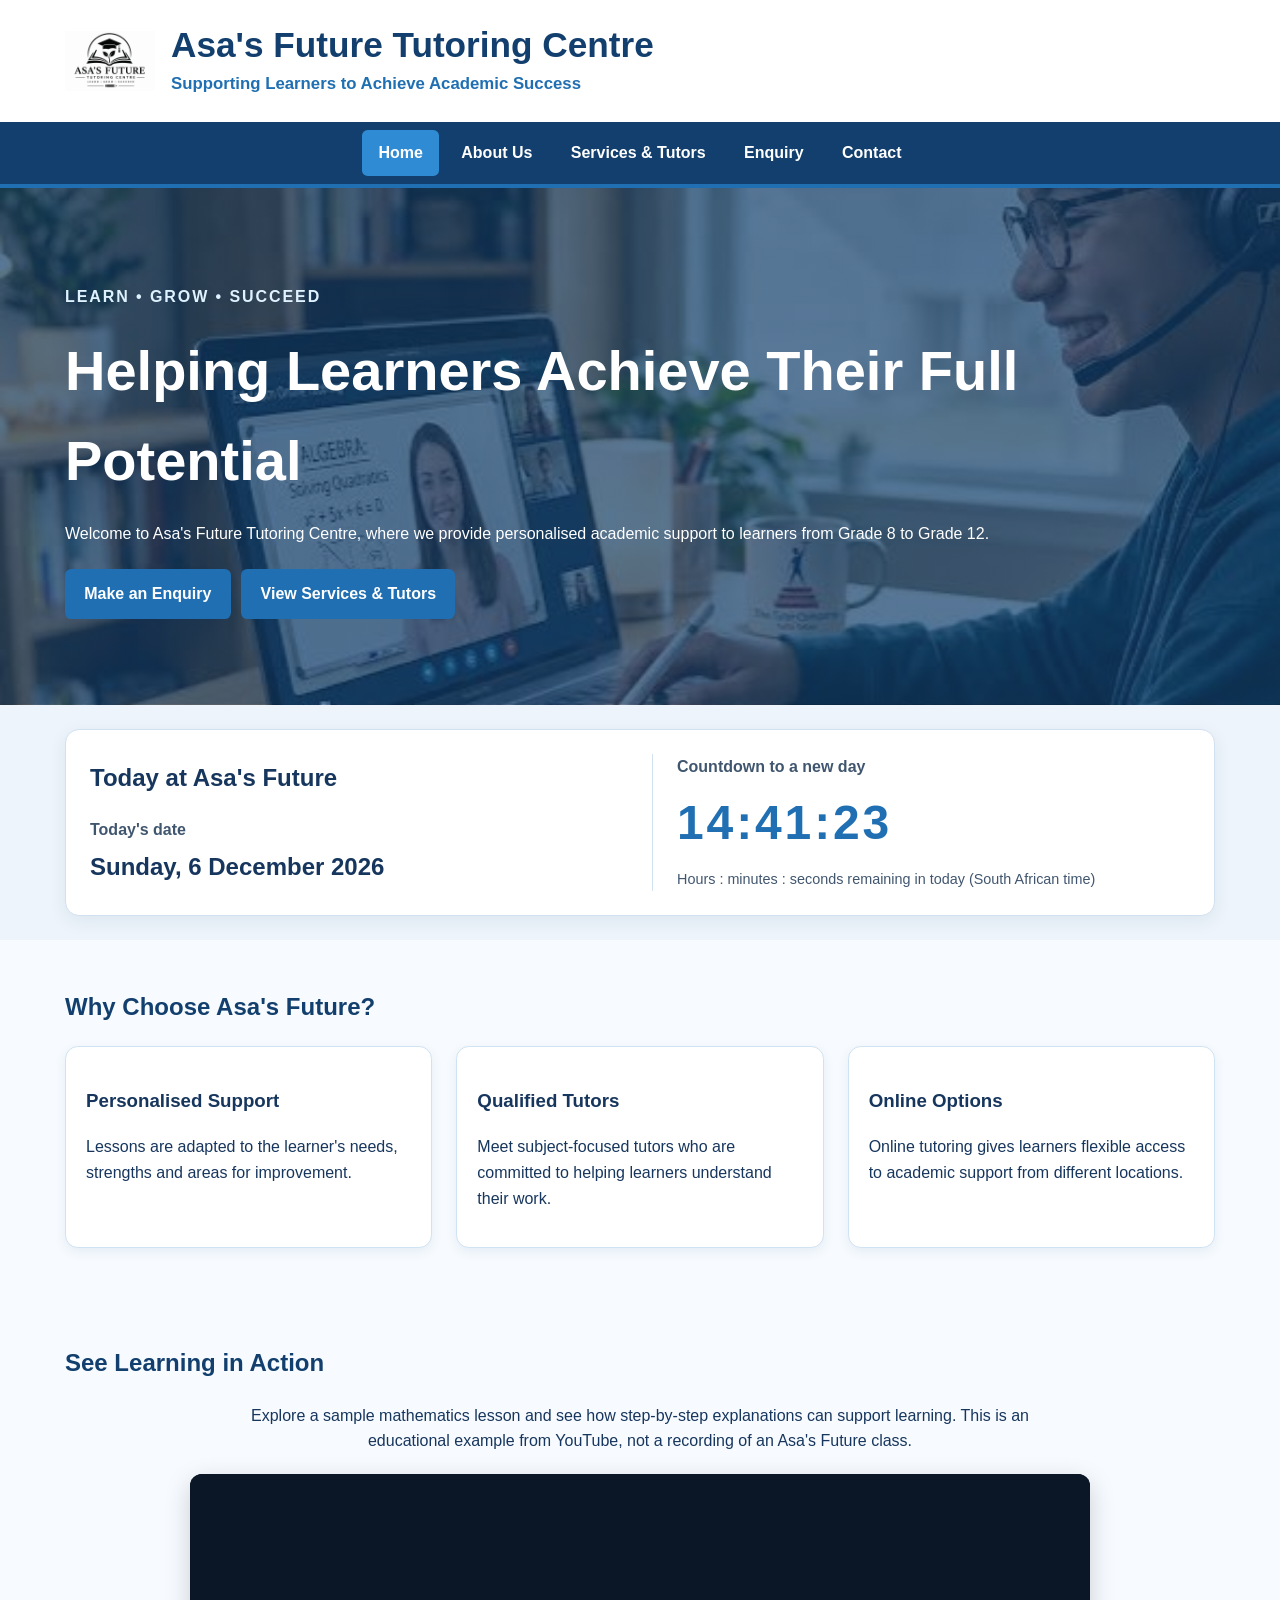
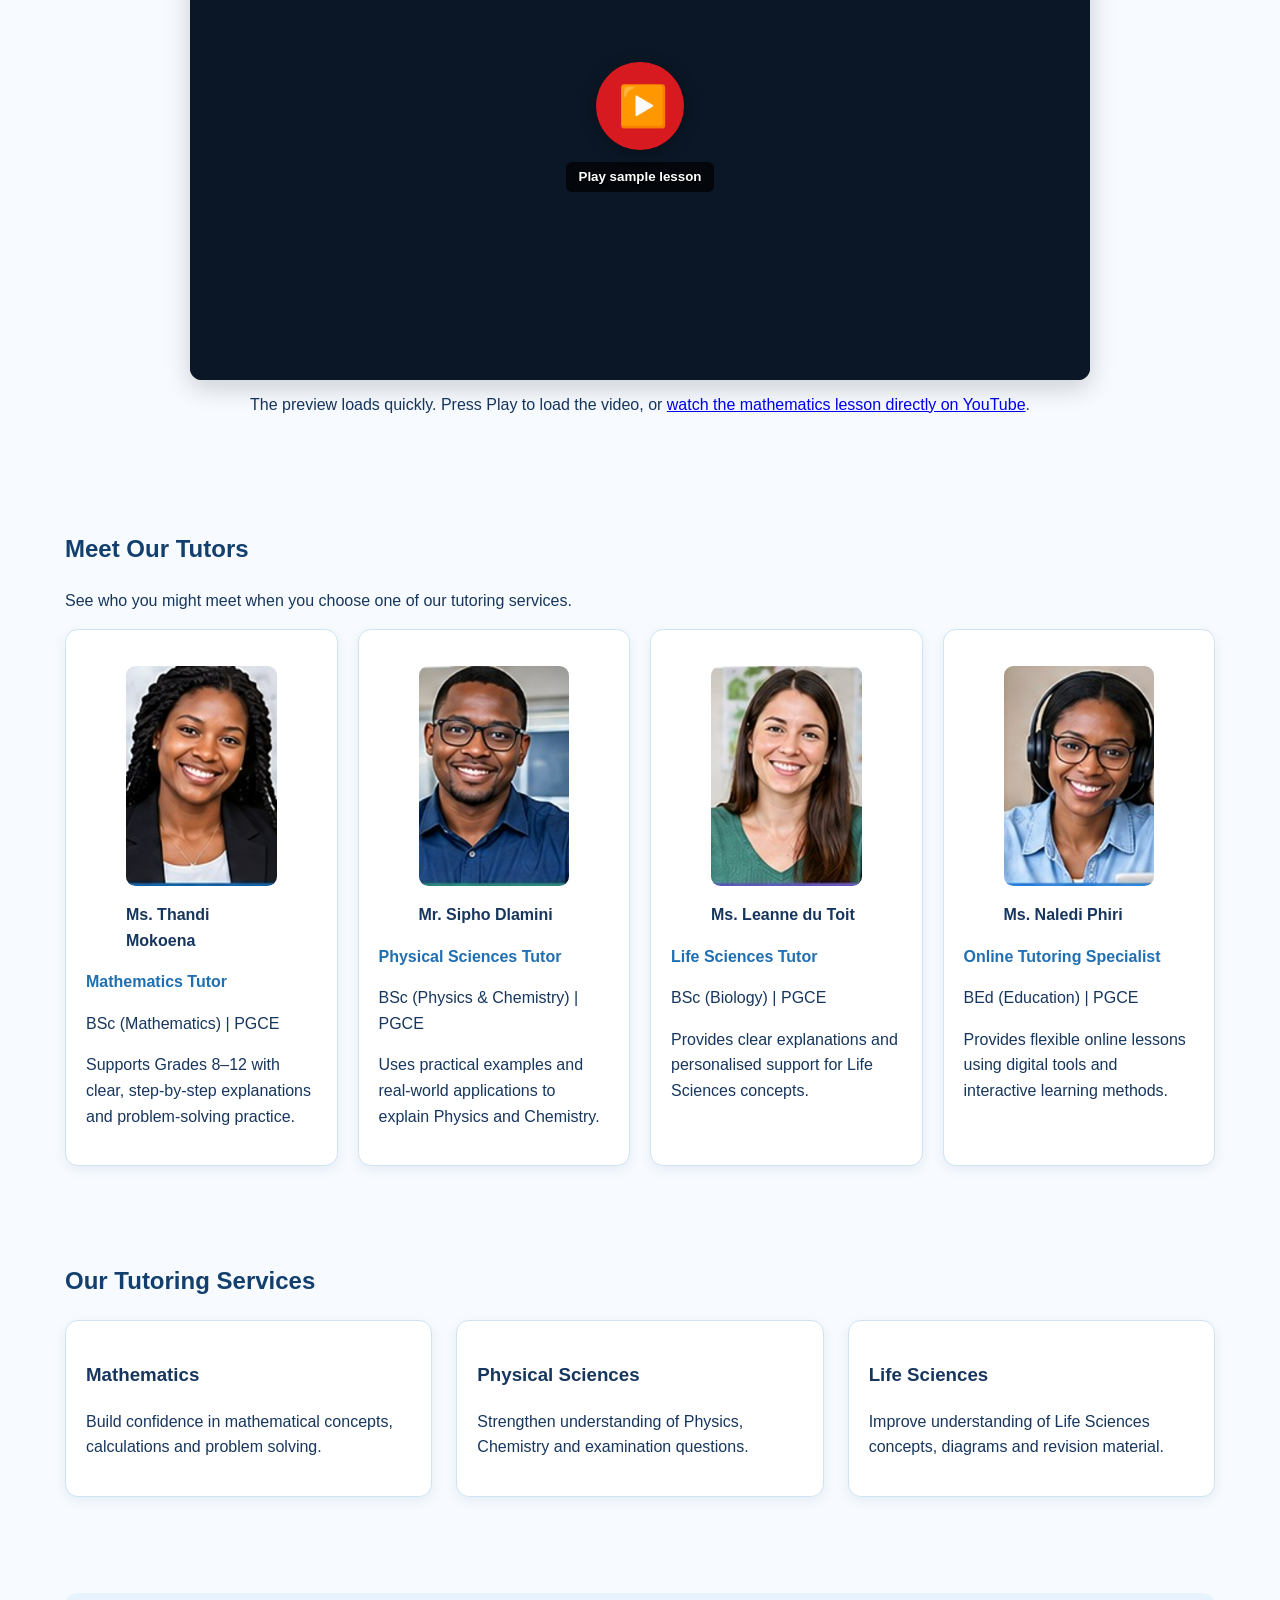
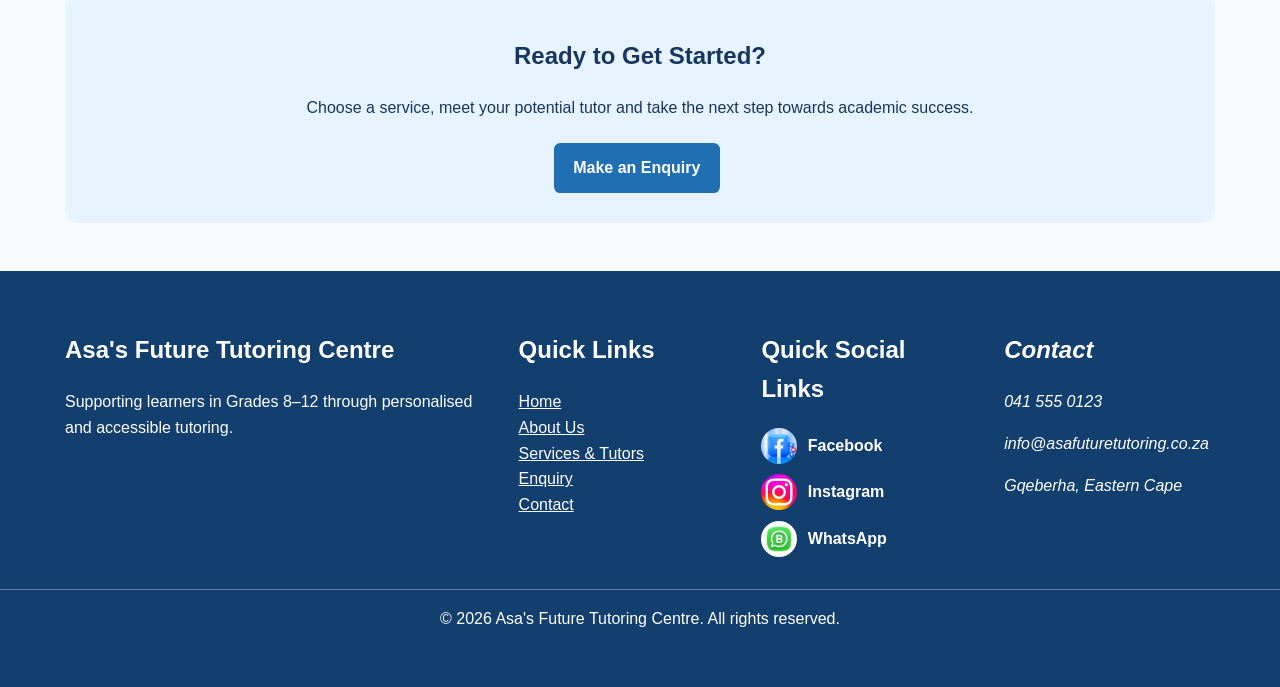
==== commit ed0b73be: "Added SEO requirements" ====
--- a/index.html
+++ b/index.html
@@ -13,6 +13,44 @@
     <meta name="keywords" content="Asa Future Tutoring Centre, tutoring Gqeberha, Mathematics tutor, 
     Physical Sciences, Life Sciences, online tutoring, Grade 8 to 12">
     <meta name="robots" content="index, follow">
+    <!-- Search engine visibility: preferred page address, social sharing preview and site icon. -->
+    <link rel="canonical" href="https://asamkelisiwe-madikane.github.io/asa-tutoring/">
+    <link rel="icon" type="image/png" href="assets/assets/asa-future-tutoring-logo.png">
+    <meta property="og:type" content="website">
+    <meta property="og:site_name" content="Asa's Future Tutoring Centre">
+    <meta property="og:locale" content="en_ZA">
+    <meta property="og:title" content="Mathematics &amp; Science Tutoring in Gqeberha | Asa&#x27;s Future Tutoring Centre">
+    <meta property="og:description" content="Asa&#x27;s Future Tutoring Centre provides Mathematics, Physical Sciences, Life Sciences and Online Tutoring.">
+    <meta property="og:url" content="https://asamkelisiwe-madikane.github.io/asa-tutoring/">
+    <meta property="og:image" content="https://asamkelisiwe-madikane.github.io/asa-tutoring/assets/assets/asa-future-tutoring-logo.png">
+    <meta property="og:image:width" content="1536">
+    <meta property="og:image:height" content="1024">
+    <meta property="og:image:alt" content="Asa's Future Tutoring Centre logo">
+    <meta name="twitter:card" content="summary">
+    <meta name="twitter:title" content="Mathematics &amp; Science Tutoring in Gqeberha | Asa&#x27;s Future Tutoring Centre">
+    <meta name="twitter:description" content="Asa&#x27;s Future Tutoring Centre provides Mathematics, Physical Sciences, Life Sciences and Online Tutoring.">
+    <meta name="twitter:image" content="https://asamkelisiwe-madikane.github.io/asa-tutoring/assets/assets/asa-future-tutoring-logo.png">
+    <!-- Structured data helps Google understand what the organisation is. -->
+    <script type="application/ld+json">
+    {
+      "@context": "https://schema.org",
+      "@type": "EducationalOrganization",
+      "name": "Asa's Future Tutoring Centre",
+      "url": "https://asamkelisiwe-madikane.github.io/asa-tutoring/",
+      "logo": "https://asamkelisiwe-madikane.github.io/asa-tutoring/assets/assets/asa-future-tutoring-logo.png",
+      "image": "https://asamkelisiwe-madikane.github.io/asa-tutoring/assets/assets/asa-future-tutoring-logo.png",
+      "description": "Mathematics, Physical Sciences, Life Sciences and online tutoring for Grades 8 to 12 in Gqeberha, Eastern Cape.",
+      "email": "info@asafuturetutoring.co.za",
+      "telephone": "+27 41 555 0123",
+      "address": {
+        "@type": "PostalAddress",
+        "addressLocality": "Gqeberha",
+        "addressRegion": "Eastern Cape",
+        "addressCountry": "ZA"
+      },
+      "areaServed": "Gqeberha, Eastern Cape, South Africa"
+    }
+    </script>
     <!-- The page title appears in the browser tab. -->
     <title>Mathematics & Science Tutoring in Gqeberha | Asa's Future Tutoring Centre</title>
     <!-- The external stylesheet provides all visual styling for this page. -->
@@ -297,3 +335,4 @@
 </body>
 <!-- End of the complete HTML document. -->
 </html>
+
--- a/css/style.css
+++ b/css/style.css
@@ -1205,5 +1205,3 @@
         animation: none;
     }
 }
-
-
